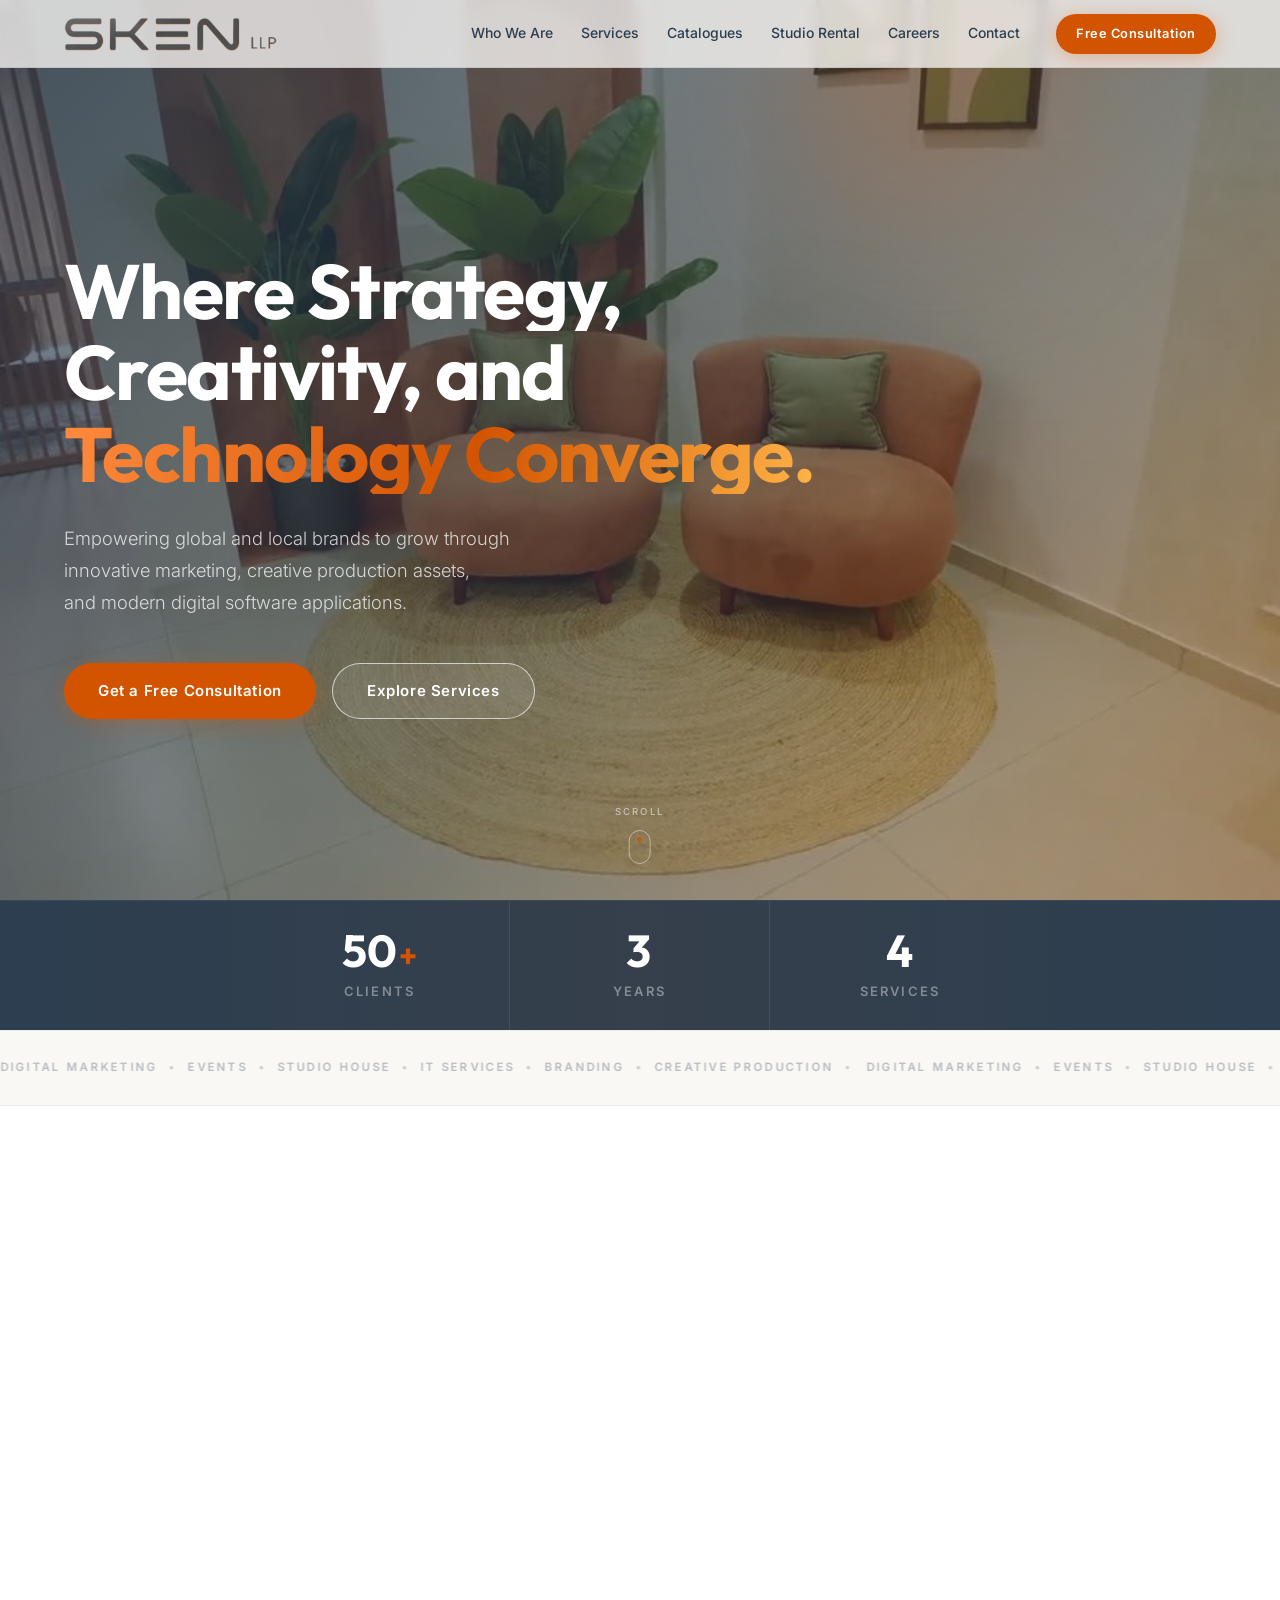
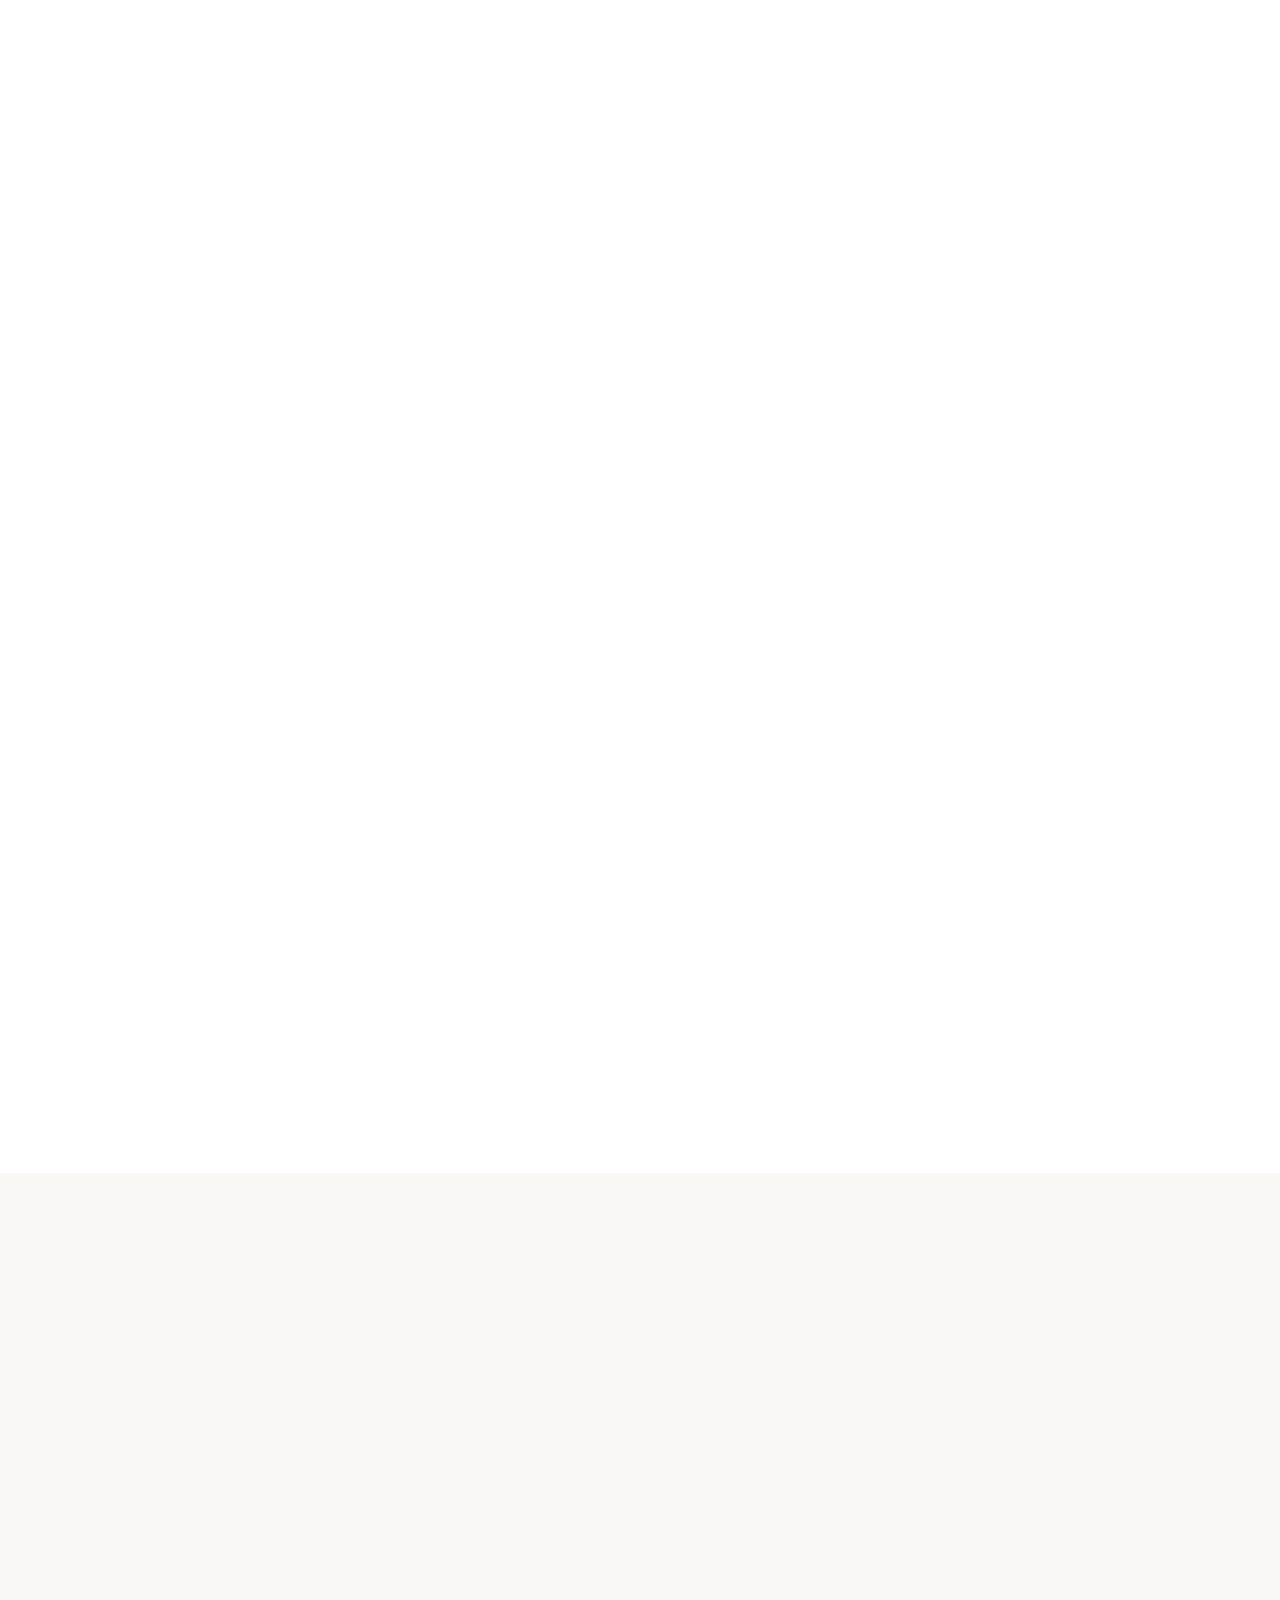
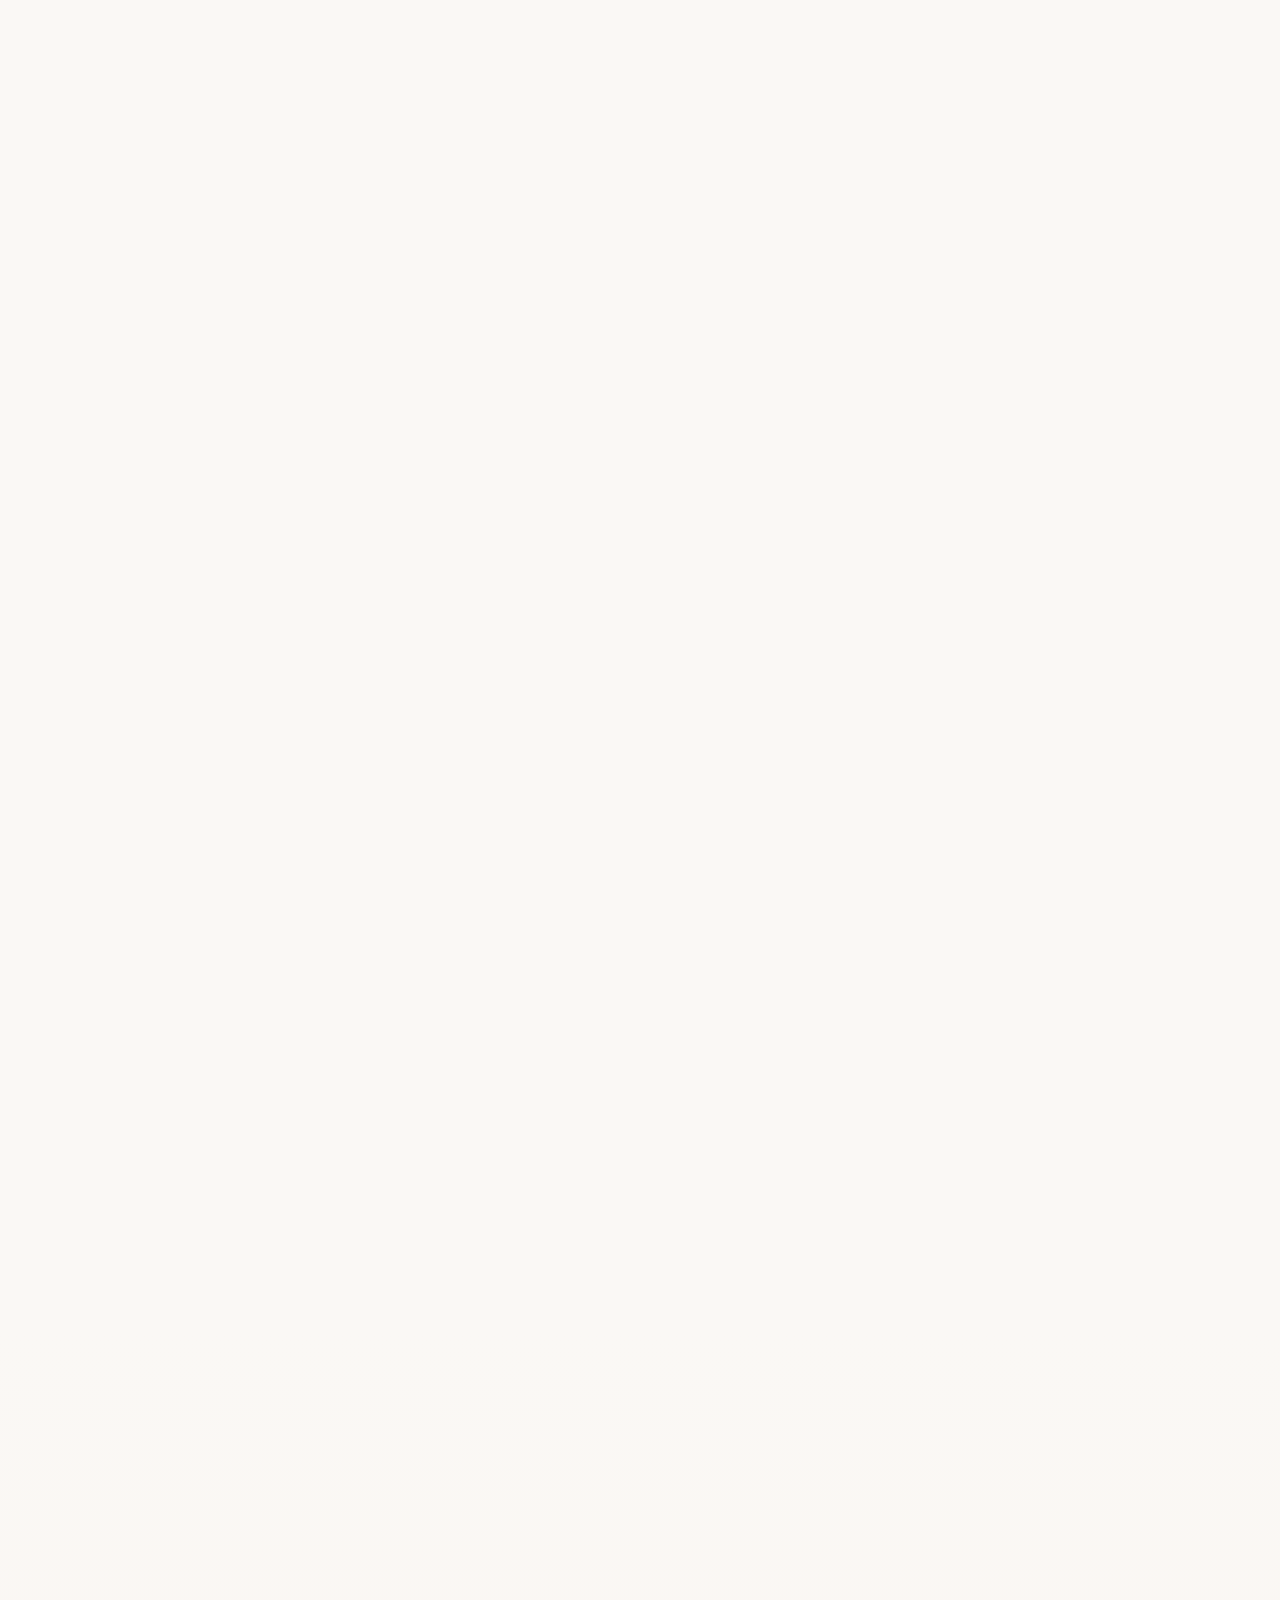
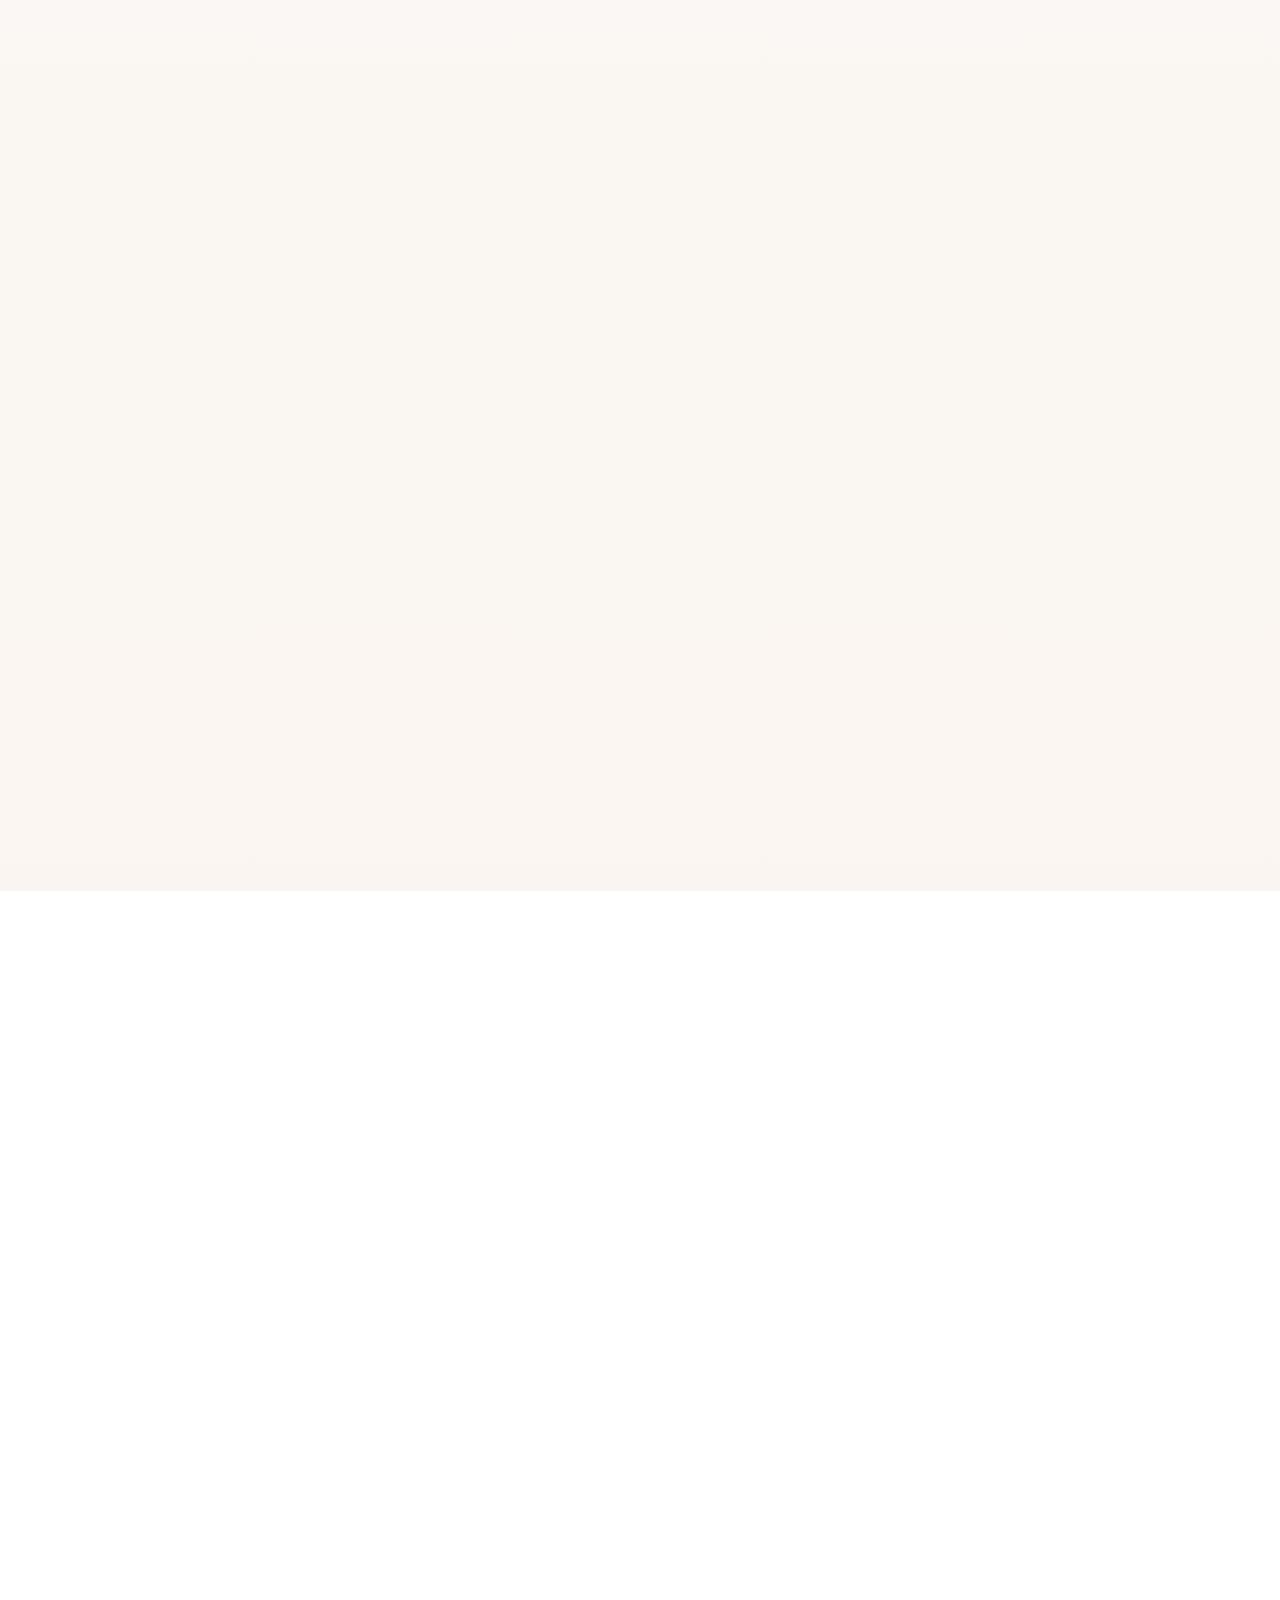
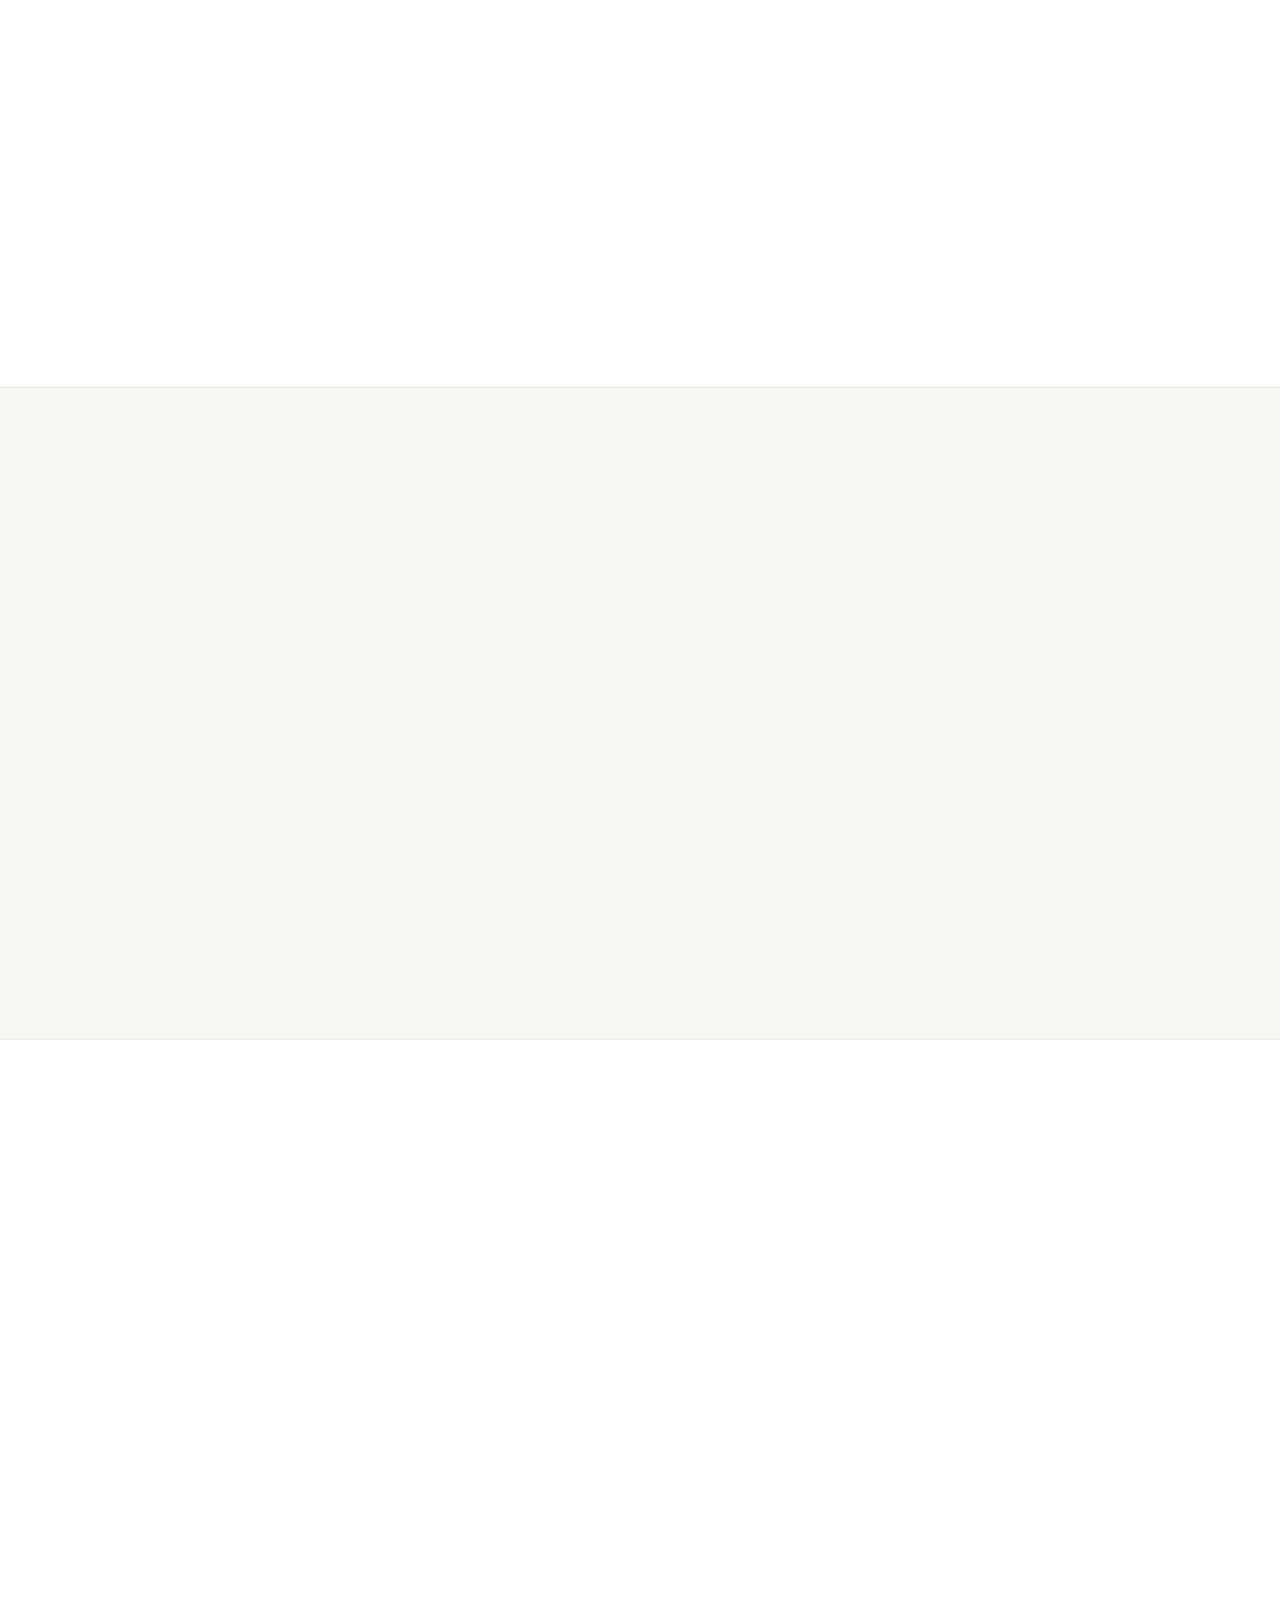
==== index.html @ b21373f1 "Package price updated" ====
<!DOCTYPE html>
<html lang="en">

<head>
  <meta charset="UTF-8" />
  <meta name="viewport" content="width=device-width, initial-scale=1.0" />

  <title>SKENLLP | Digital Marketing & Studio House in Malappuram</title>

  <meta name="description"
    content="SKENLLP offers digital marketing, web development, IT services, branding, event management, and premium studio house rentals in Parappanangadi, Kerala." />

  <link rel="canonical" href="https://skenllp.com/" />

  <link rel="icon" type="image/png" href="photos/icon.webp" />
  <link rel="apple-touch-icon" href="photos/icon.webp" />

  <meta name="theme-color" content="#D35400" />

  <!-- Open Graph -->
  <meta property="og:type" content="website" />
  <meta property="og:site_name" content="SKENLLP" />
  <meta property="og:locale" content="en_IN" />
  <meta property="og:url" content="https://skenllp.com/" />
  <meta property="og:title" content="SKENLLP | Digital Marketing & Studio House in Malappuram" />
  <meta property="og:description"
    content="SKENLLP offers digital marketing, web development, IT services, branding, event management, and premium studio house rentals in Parappanangadi, Kerala." />
  <meta property="og:image" content="https://skenllp.com/photos/og-image.png" />
  <meta property="og:image:width" content="1200" />
  <meta property="og:image:height" content="630" />
  <meta property="og:image:type" content="image/png" />
  <meta property="og:image:alt"
    content="SKENLLP - Digital Marketing, Web Development, Event Management & Studio House" />

  <!-- Twitter Card -->
  <meta name="twitter:card" content="summary_large_image" />
  <meta name="twitter:title" content="SKENLLP | Digital Marketing & Studio House in Malappuram" />
  <meta name="twitter:description"
    content="SKENLLP offers digital marketing, web development, IT services, branding, event management, and premium studio house rentals in Parappanangadi, Kerala." />
  <meta name="twitter:image" content="https://skenllp.com/photos/og-image.png" />
  <meta name="twitter:image:alt"
    content="SKENLLP - Digital Marketing, Web Development, Event Management & Studio House" />

  <script type="application/ld+json">
  {
    "@context": "https://schema.org",
    "@type": ["LocalBusiness","ProfessionalService"],
    "name": "SKENLLP",
    "url": "https://skenllp.com",
    "telephone": "+919037656654",
    "priceRange": "₹₹",
    "openingHours": ["Mo-Sa 09:00-20:00"],
    "address": {
      "@type": "PostalAddress",
      "streetAddress": "Parappanangadi",
      "addressLocality": "Malappuram",
      "addressRegion": "Kerala",
      "addressCountry": "IN"
    },
    "sameAs": ["https://www.instagram.com/skenllp"]
  }
  </script>

  <link rel="preconnect" href="https://fonts.googleapis.com" />
  <link rel="preconnect" href="https://fonts.gstatic.com" crossorigin />
  <link
    href="https://fonts.googleapis.com/css2?family=Inter:wght@300;400;500;600;700&family=Outfit:wght@300;400;500;600;700&display=swap"
    rel="stylesheet" />
  <!-- Font Awesome 6 Free CDN -->
  <link rel="stylesheet" href="https://cdnjs.cloudflare.com/ajax/libs/font-awesome/6.5.1/css/all.min.css" />
  <!-- PDF.js Library -->
  <script src="https://cdnjs.cloudflare.com/ajax/libs/pdf.js/3.11.174/pdf.min.js"></script>
  <link rel="stylesheet" href="style.css" />
</head>

<body>

  <!-- =================== PAGE LOADER =================== -->
  <div id="page-loader" aria-hidden="true" role="status" aria-label="Loading SKENLLP">
    <div class="loader-inner">
      <!--<img src="photos/logo.webp" alt="" class="loader-logo" width="60" height="60" />-->
      <div class="loadingspinner">
        <div id="square1"></div>
        <div id="square2"></div>
        <div id="square3"></div>
        <div id="square4"></div>
        <div id="square5"></div>
      </div>
      <p class="loader-label">Loading&hellip;</p>
    </div>
  </div>

  <!-- Reading progress indicator -->
  <div id="scroll-progress" aria-hidden="true">
    <div id="scroll-progress-fill"></div>
  </div>

  <!-- Custom cursor -->
  <div id="custom-cursor" aria-hidden="true"></div>
  <div id="cursor-text" aria-hidden="true"></div>

  <!-- =================== HEADER =================== -->
  <header id="main-header" role="banner">
    <div class="header-container">

      <a href="#home" class="brand" aria-label="SKENLLP — return to homepage">
        <img src="photos/logo.webp" alt="SKENLLP logo" class="brand-logo" width="36" height="36"
          onerror="this.style.display='none'" />
        <!-- <img src="photos/logotext.webp" alt="SKENLLP" class="brand-logotext" width="110" height="20"
          onerror="this.nextElementSibling.style.display='flex'" /> -->
        <span class="brand-title" style="display:none">SKENLLP</span>
      </a>

      <nav class="main-nav" aria-label="Primary navigation">
        <a href="#about" class="nav-link">Who We Are</a>
        <a href="#services" class="nav-link">Services</a>
        <a href="#catalogues" class="nav-link">Catalogues</a>
        <a href="#studio" class="nav-link">Studio Rental</a>
        <a href="#careers" class="nav-link">Careers</a>
        <a href="#contact" class="nav-link">Contact</a>
        <a href="#contact" class="magnetic-btn btn-primary"
          style="margin-left:8px;font-size:0.8rem;padding:9px 20px">Free Consultation</a>
      </nav>

      <button class="mobile-menu-btn" aria-label="Toggle navigation menu" aria-expanded="false">
        <span></span><span></span><span></span>
      </button>

    </div>
  </header>

  <main>

    <!-- =================== HERO =================== -->
    <section id="home" class="hero-section" aria-label="Hero">

      <div class="video-wrapper" aria-hidden="true">
        <video class="hero-video" autoplay loop muted playsinline preload="auto" fetchpriority="high"
          poster="photos/hero-poster.jpg" width="1280" height="720">
          <source src="skenllp-mobile.mp4" media="(max-width: 768px)" type="video/mp4" />
          <source src="skenllp-optimized.mp4" type="video/mp4" />
        </video>
        <div class="video-overlay"></div>
        <div class="hero-grain" aria-hidden="true"></div>
        <div class="hero-orb hero-orb-1"></div>
        <div class="hero-orb hero-orb-2"></div>
      </div>

      <div class="hero-content">

        <h1 class="reveal-text" aria-label="Where Strategy, Creativity, and Technology Converge.">
          <span class="reveal-wrapper">Where Strategy,</span>
          <span class="reveal-wrapper">Creativity, and</span>
          <span class="reveal-wrapper"><em>Technology Converge.</em></span>
        </h1>
        <p class="hero-subtitle reveal-text" style="transition-delay:0.15s">
          <span class="reveal-wrapper">Empowering global and local brands to grow through</span>
          <span class="reveal-wrapper">innovative marketing, creative production assets,</span>
          <span class="reveal-wrapper">and modern digital software applications.</span>
        </p>
        <div class="hero-ctas" style="opacity:0;animation:heroFade 0.8s ease 1.6s both">
          <a href="#contact" class="magnetic-btn btn-primary" data-cursor="EXPLORE">Get a Free Consultation</a>
          <a href="#services" class="magnetic-btn btn-secondary" data-cursor="VIEW">Explore Services</a>
        </div>
      </div>

      <div class="scroll-hint" aria-hidden="true">
        <span>Scroll</span>
        <div class="scroll-hint-arrow"></div>
      </div>

    </section>

    <!-- =================== STATS BAR =================== -->
    <div class="stats-bar" aria-label="Key statistics">
      <div class="stat-item">
        <div class="stat-number-wrap"><span class="stat-number">50</span><span class="stat-suffix">+</span></div>
        <span class="stat-label">Clients</span>
      </div>
      <div class="stat-item">
        <div class="stat-number-wrap"><span class="stat-number">3</span><span class="stat-suffix"></span></div>
        <span class="stat-label">Years</span>
      </div>
      <div class="stat-item">
        <div class="stat-number-wrap"><span class="stat-number">4</span><span class="stat-suffix"></span></div>
        <span class="stat-label">Services</span>
      </div>
    </div>
    <!-- =================== MARQUEE =================== -->
    <div class="marquee-wrapper" aria-hidden="true">
      <div class="marquee-track">
        <!-- Set A -->
        <span class="marquee-item">DIGITAL MARKETING &nbsp;<em>•</em>&nbsp; EVENTS &nbsp;<em>•</em>&nbsp; STUDIO HOUSE
          &nbsp;<em>•</em>&nbsp; IT SERVICES &nbsp;<em>•</em>&nbsp; BRANDING &nbsp;<em>•</em>&nbsp; CREATIVE PRODUCTION
          &nbsp;<em>•</em>&nbsp;</span>
        <!-- Set B — exact duplicate for seamless -50% loop -->
        <span class="marquee-item" aria-hidden="true">DIGITAL MARKETING &nbsp;<em>•</em>&nbsp; EVENTS
          &nbsp;<em>•</em>&nbsp; STUDIO HOUSE &nbsp;<em>•</em>&nbsp; IT SERVICES &nbsp;<em>•</em>&nbsp; BRANDING
          &nbsp;<em>•</em>&nbsp; CREATIVE PRODUCTION &nbsp;<em>•</em>&nbsp;</span>
      </div>
    </div>

    <!-- =================== ABOUT =================== -->
    <section id="about" class="about-section" aria-labelledby="about-heading">
      <div class="about-container">

        <!-- Left: arch image -->
        <div class="about-image-col">
          <div class="arch-mask-wrapper" style="position:relative; width: fit-content; margin: 0 auto;">
            <div class="arch-mask" data-cursor="VIEW">
              <img src="photos/2.webp" alt="SKENLLP creative studio interior" class="parallax-img" width="800"
                height="1067" loading="lazy" />
            </div>

            <div class="creative-pill pill-left" aria-hidden="true">
              <div class="cp-icon">
                <i class="fa-solid fa-bullseye" style="color: rgb(211, 84, 0);"></i>
              </div>
              <div class="cp-text">
                <span class="cp-title">4+ Verticals</span>
                <span class="cp-sub">Full-service</span>
              </div>
            </div>

            <div class="creative-pill pill-right" aria-hidden="true">
              <div class="cp-icon">
                <i class="fa-solid fa-earth-americas" style="color: rgb(211, 84, 0);"></i>
              </div>
              <div class="cp-text">
                <span class="cp-title">Local &amp; Global</span>
                <span class="cp-sub">Clients served</span>
              </div>
            </div>
          </div>
        </div>

        <!-- Right: text -->
        <div class="about-text-col">
          <span class="about-eyebrow sr">Who We Are</span>
          <h2 id="about-heading" class="about-heading reveal-text sr">
            <span class="reveal-wrapper">A creative force built</span>
            <span class="reveal-wrapper">for the modern brand.</span>
          </h2>
          <p class="about-body-copy sr" style="transition-delay:0.1s">
            SKENLLP is a creative and technology-driven company that provides Digital Marketing, Events, Software
            Solutions, and Studio House services. We combine strategy, creativity, and technology to help brands grow,
            communicate effectively, and create impactful experiences. Our aim is to deliver professional, reliable, and
            result-oriented services for clients locally and globally.
          </p>
          <div class="pillar-row sr" style="transition-delay:0.2s">
            <span class="pillar-tag"><i class="fa-solid fa-bolt" style="color: rgb(211, 84, 0);"></i> Strategy</span>
            <span class="pillar-tag"><i class="fa-solid fa-palette" style="color: rgb(211, 84, 0);"></i>
              Creativity</span>
            <span class="pillar-tag"><i class="fa-solid fa-lightbulb" style="color: rgb(211, 84, 0);"></i>
              Technology</span>
          </div>
        </div>

      </div>
    </section>

    <!-- =================== SERVICES =================== -->
    <section id="services" class="services-section" aria-labelledby="services-heading">
      <div class="section-header">
        <span class="section-label-tag sr">What We Do</span>
        <h2 id="services-heading" class="reveal-text">
          <span class="reveal-wrapper">Our Core Services</span>
        </h2>
      </div>

      <div class="services-matrix" role="list">

        <div class="service-card" role="listitem" tabindex="0" data-cursor="EXPLORE" aria-label="Digital Marketing">
          <div class="service-icon" aria-hidden="true">
            <i class="fa-solid fa-bullhorn" style="color: rgb(211, 84, 0);"></i>
          </div>
          <h3>Digital Marketing</h3>
          <span class="service-pricing">Starting from ₹4,999/mo</span>
          <ul class="service-bullets">
            <li>Branding &amp; Identity</li>
            <li>Social Media Marketing</li>
            <li>Meta &amp; Instagram Ads</li>
            <li>Creative Content &amp; Ad Design</li>
            <li>SEO &amp; Performance Marketing</li>
            <li>Lead Generation</li>
          </ul>
          <a href="#contact" class="service-cta">Get Started →</a>
        </div>

        <div class="service-card" role="listitem" tabindex="0" data-cursor="VIEW" aria-label="Studio House">
          <div class="service-icon" aria-hidden="true">
            <i class="fa-solid fa-clapperboard" style="color: rgb(211, 84, 0);"></i>
          </div>
          <h3>Studio House</h3>
          <span class="service-pricing">Starting from ₹1299/hr</span>
          <ul class="service-bullets">
            <li>Commercial Ad Shoots</li>
            <li>Podcast Studio Setup</li>
            <li>Product Photography</li>
            <li>Creative Set Design</li>
            <li>Advanced Godox Lighting</li>
            <li>Reel &amp; YouTube Production</li>
          </ul>
          <a href="#studio" class="service-cta">View Packages →</a>
        </div>

        <div class="service-card" role="listitem" tabindex="0" data-cursor="EXPLORE" aria-label="Events">
          <div class="service-icon" aria-hidden="true">
            <i class="fa-solid fa-champagne-glasses" style="color: rgb(211, 84, 0);"></i>
          </div>
          <h3>Events</h3>
          <span class="service-pricing">Custom quote available</span>
          <ul class="service-bullets">
            <li>Corporate Events</li>
            <li>Wedding Planning</li>
            <li>Birthday Celebrations</li>
            <li>Sports Events</li>
          </ul>
          <a href="#contact" class="service-cta">Get Started →</a>
        </div>

        <div class="service-card" role="listitem" tabindex="0" data-cursor="EXPLORE" aria-label="IT Services">
          <div class="service-icon" aria-hidden="true">
            <i class="fa-solid fa-laptop" style="color: rgb(211, 84, 0);"></i>
          </div>
          <h3>IT Services</h3>
          <span class="service-pricing">Starting from ₹9,999</span>
          <ul class="service-bullets">
            <li>Custom Web Designing</li>
            <li>Mobile App Development</li>
            <li>Tailored Software Solutions</li>
          </ul>
          <a href="#contact" class="service-cta">Get Started →</a>
        </div>

      </div>
    </section>

    <!-- =================== SERVICE CATALOGUES =================== -->
    <section id="catalogues" class="catalogues-section" aria-labelledby="catalogues-heading">
      <div class="catalogues-inner">
        
        <div class="catalogues-header">
          <span class="section-label-tag sr">Browse Our Expertise</span>
          <h2 id="catalogues-heading" class="reveal-text">
            <span class="reveal-wrapper">Explore Our Service</span>
            <span class="reveal-wrapper">Catalogues</span>
          </h2>
          <p class="catalogues-sub sr" style="transition-delay:0.1s">
            Discover every solution we provide through beautifully designed interactive catalogues.<br>Browse them online or download them anytime.
          </p>
        </div>

        <div class="catalogues-grid" role="list">
          
          <!-- Digital Marketing Catalogue -->
          <article class="catalogue-card sr" role="listitem" style="transition-delay:0.05s"
            data-pdf="assets/digital-marketing.pdf"
            data-title="Digital Marketing"
            data-pages="9"
            tabindex="0"
            aria-label="Digital Marketing Catalogue - 9 pages, click to view">
            <div class="catalogue-corner-curl"></div>
            <div class="catalogue-shine"></div>
            <div class="catalogue-cover">
              <img src="photos/catalogues/digital-marketing-cover.webp" alt="Digital Marketing Services catalogue cover" class="catalogue-cover-img" loading="lazy" width="1000" height="706">
            </div>
            <div class="catalogue-content">
              <span class="catalogue-badge">Service Guide</span>
              <h3 class="catalogue-title">Digital Marketing</h3>
              <p class="catalogue-desc">SEO, Google Ads, Meta Ads, Branding, Content Creation, Lead Generation, Analytics, Marketing Automation and more.</p>
              <div class="catalogue-meta">
                <span class="catalogue-pages">9 Pages</span>
              </div>
              <button class="catalogue-view-btn magnetic-btn">
                View Catalogue
                <svg width="16" height="16" viewBox="0 0 24 24" fill="none" stroke="currentColor" stroke-width="2" stroke-linecap="round" stroke-linejoin="round">
                  <path d="M5 12h14"/>
                  <path d="m12 5 7 7-7 7"/>
                </svg>
              </button>
              <a href="assets/digital-marketing.pdf" download class="catalogue-download-icon" aria-label="Download PDF" title="Download PDF">
                <svg width="18" height="18" viewBox="0 0 24 24" fill="none" stroke="currentColor" stroke-width="2" stroke-linecap="round" stroke-linejoin="round">
                  <path d="M21 15v4a2 2 0 0 1-2 2H5a2 2 0 0 1-2-2v-4"/>
                  <polyline points="7 10 12 15 17 10"/>
                  <line x1="12" y1="15" x2="12" y2="3"/>
                </svg>
              </a>
            </div>
          </article>

          <!-- IT Services Catalogue -->
          <article class="catalogue-card sr" role="listitem" style="transition-delay:0.1s"
            data-pdf="assets/it-services.pdf"
            data-title="IT Services"
            data-pages="9"
            tabindex="0"
            aria-label="IT Services Catalogue - 9 pages, click to view">
            <div class="catalogue-corner-curl"></div>
            <div class="catalogue-shine"></div>
            <div class="catalogue-cover">
              <img src="photos/catalogues/it-services-cover.webp" alt="IT Services catalogue cover" class="catalogue-cover-img" loading="lazy" width="1000" height="706">
            </div>
            <div class="catalogue-content">
              <span class="catalogue-badge">Service Guide</span>
              <h3 class="catalogue-title">IT Services</h3>
              <p class="catalogue-desc">Website Development, Mobile Apps, ERP, CRM, Cloud Solutions, APIs, AI Automation, Cyber Security and Enterprise Software.</p>
              <div class="catalogue-meta">
                <span class="catalogue-pages">9 Pages</span>
              </div>
              <button class="catalogue-view-btn magnetic-btn">
                View Catalogue
                <svg width="16" height="16" viewBox="0 0 24 24" fill="none" stroke="currentColor" stroke-width="2" stroke-linecap="round" stroke-linejoin="round">
                  <path d="M5 12h14"/>
                  <path d="m12 5 7 7-7 7"/>
                </svg>
              </button>
              <a href="assets/it-services.pdf" download class="catalogue-download-icon" aria-label="Download PDF" title="Download PDF">
                <svg width="18" height="18" viewBox="0 0 24 24" fill="none" stroke="currentColor" stroke-width="2" stroke-linecap="round" stroke-linejoin="round">
                  <path d="M21 15v4a2 2 0 0 1-2 2H5a2 2 0 0 1-2-2v-4"/>
                  <polyline points="7 10 12 15 17 10"/>
                  <line x1="12" y1="15" x2="12" y2="3"/>
                </svg>
              </a>
            </div>
          </article>

          <!-- Advertisements & Graphic Design Catalogue -->
          <article class="catalogue-card sr" role="listitem" style="transition-delay:0.15s"
            data-pdf="assets/graphic-design.pdf"
            data-title="Advertisements & Graphic Design"
            data-pages="7"
            tabindex="0"
            aria-label="Advertisements & Graphic Design Catalogue - 7 pages, click to view">
            <div class="catalogue-corner-curl"></div>
            <div class="catalogue-shine"></div>
            <div class="catalogue-cover">
              <img src="photos/catalogues/advertisements-graphic-design-cover.webp" alt="Advertisements & Graphic Design Services catalogue cover" class="catalogue-cover-img" loading="lazy" width="1000" height="706">
            </div>
            <div class="catalogue-content">
              <span class="catalogue-badge">Service Guide</span>
              <h3 class="catalogue-title">Advertisements & Graphic Design</h3>
              <p class="catalogue-desc">Creative Branding, Advertisement Design, Print Design, Packaging, Motion Graphics and Marketing Creatives.</p>
              <div class="catalogue-meta">
                <span class="catalogue-pages">7 Pages</span>
              </div>
              <button class="catalogue-view-btn magnetic-btn">
                View Catalogue
                <svg width="16" height="16" viewBox="0 0 24 24" fill="none" stroke="currentColor" stroke-width="2" stroke-linecap="round" stroke-linejoin="round">
                  <path d="M5 12h14"/>
                  <path d="m12 5 7 7-7 7"/>
                </svg>
              </button>
              <a href="assets/graphic-design.pdf" download class="catalogue-download-icon" aria-label="Download PDF" title="Download PDF">
                <svg width="18" height="18" viewBox="0 0 24 24" fill="none" stroke="currentColor" stroke-width="2" stroke-linecap="round" stroke-linejoin="round">
                  <path d="M21 15v4a2 2 0 0 1-2 2H5a2 2 0 0 1-2-2v-4"/>
                  <polyline points="7 10 12 15 17 10"/>
                  <line x1="12" y1="15" x2="12" y2="3"/>
                </svg>
              </a>
            </div>
          </article>

        </div>
      </div>
    </section>

    <!-- =================== PDF VIEWER MODAL =================== -->
    <div id="catalogue-viewer-modal" class="catalogue-viewer-modal" role="dialog" aria-modal="true" aria-labelledby="viewer-title" aria-hidden="true">
      <div class="viewer-backdrop"></div>
      <div class="viewer-container">
        
        <!-- Header -->
        <div class="viewer-header">
          <div class="viewer-title-wrap">
            <h3 id="viewer-title" class="viewer-title">Loading...</h3>
            <span class="viewer-page-counter" aria-live="polite">Page <span id="viewer-current-page">1</span> / <span id="viewer-total-pages">1</span></span>
          </div>
          <div class="viewer-controls-top">
            <button class="viewer-download-btn" id="viewer-download-btn" aria-label="Download PDF" title="Download PDF">
              <svg width="20" height="20" viewBox="0 0 24 24" fill="none" stroke="currentColor" stroke-width="2" stroke-linecap="round" stroke-linejoin="round">
                <path d="M21 15v4a2 2 0 0 1-2 2H5a2 2 0 0 1-2-2v-4"/>
                <polyline points="7 10 12 15 17 10"/>
                <line x1="12" y1="15" x2="12" y2="3"/>
              </svg>
            </button>
            <button class="viewer-fullscreen-btn" id="viewer-fullscreen-btn" aria-label="Toggle fullscreen" title="Toggle fullscreen">
              <svg width="20" height="20" viewBox="0 0 24 24" fill="none" stroke="currentColor" stroke-width="2" stroke-linecap="round" stroke-linejoin="round">
                <path d="M8 3H5a2 2 0 0 0-2 2v3"/>
                <path d="M21 8V5a2 2 0 0 0-2-2h-3"/>
                <path d="M3 16v3a2 2 0 0 0 2 2h3"/>
                <path d="M16 21h3a2 2 0 0 0 2-2v-3"/>
              </svg>
            </button>
            <button class="viewer-close-btn" id="viewer-close-btn" aria-label="Close viewer">
              <svg width="24" height="24" viewBox="0 0 24 24" fill="none" stroke="currentColor" stroke-width="2" stroke-linecap="round" stroke-linejoin="round">
                <line x1="18" y1="6" x2="6" y2="18"/>
                <line x1="6" y1="6" x2="18" y2="18"/>
              </svg>
            </button>
          </div>
        </div>

        <!-- PDF Canvas Area -->
        <div class="viewer-canvas-wrapper" id="viewer-canvas-wrapper">
          <canvas id="pdf-canvas" class="pdf-canvas"></canvas>
          <div class="viewer-loading" id="viewer-loading">
            <div class="viewer-spinner"></div>
            <p>Loading catalogue...</p>
          </div>
        </div>

        <!-- Controls -->
        <div class="viewer-controls">
          <button class="viewer-nav-btn" id="viewer-prev-btn" aria-label="Previous page">
            <svg width="20" height="20" viewBox="0 0 24 24" fill="none" stroke="currentColor" stroke-width="2.5" stroke-linecap="round" stroke-linejoin="round">
              <polyline points="15 18 9 12 15 6"/>
            </svg>
          </button>
          
          <div class="viewer-zoom-controls">
            <button class="viewer-zoom-btn" id="viewer-zoom-out" aria-label="Zoom out" title="Zoom out">
              <svg width="18" height="18" viewBox="0 0 24 24" fill="none" stroke="currentColor" stroke-width="2.5" stroke-linecap="round" stroke-linejoin="round">
                <circle cx="11" cy="11" r="8"/>
                <line x1="8" y1="11" x2="14" y2="11"/>
                <line x1="21" y1="21" x2="16.65" y2="16.65"/>
              </svg>
            </button>
            <span class="viewer-zoom-level" id="viewer-zoom-level">100%</span>
            <button class="viewer-zoom-btn" id="viewer-zoom-in" aria-label="Zoom in" title="Zoom in">
              <svg width="18" height="18" viewBox="0 0 24 24" fill="none" stroke="currentColor" stroke-width="2.5" stroke-linecap="round" stroke-linejoin="round">
                <circle cx="11" cy="11" r="8"/>
                <line x1="11" y1="8" x2="11" y2="14"/>
                <line x1="8" y1="11" x2="14" y2="11"/>
                <line x1="21" y1="21" x2="16.65" y2="16.65"/>
              </svg>
            </button>
          </div>

          <button class="viewer-nav-btn" id="viewer-next-btn" aria-label="Next page">
            <svg width="20" height="20" viewBox="0 0 24 24" fill="none" stroke="currentColor" stroke-width="2.5" stroke-linecap="round" stroke-linejoin="round">
              <polyline points="9 18 15 12 9 6"/>
            </svg>
          </button>
        </div>

        <!-- Bottom CTA -->
        <div class="viewer-cta">
          <p class="viewer-cta-text">Need this service?<br><strong>Let's build something amazing together.</strong></p>
          <a href="#contact" class="viewer-cta-btn magnetic-btn" id="viewer-cta-btn">Get a Quote</a>
        </div>

      </div>
    </div>

    <!-- =================== STUDIO PHOTOS GRID =================== -->
    <section aria-label="Studio gallery"
      style="background:var(--white);padding:clamp(60px,8vw,100px) clamp(24px,5vw,72px)">
      <div style="max-width:1320px;margin:0 auto">
        <div class="section-header">
          <span class="section-label-tag sr">Inside the Studio</span>
          <h2 class="reveal-text sr">
            <span class="reveal-wrapper">Our Space. Your Vision.</span>
          </h2>
        </div>
        <div class="bento-grid">
          <div class="bento-item bento-1 sr" data-cursor="VIEW">
            <img src="photos/1.webp" alt="SKENLLP studio main space" class="bento-img" loading="lazy" />
            <div class="bento-overlay">
              <h3 class="bento-title">Main Space</h3>
            </div>
          </div>
          <div class="bento-item bento-2 sr" data-cursor="VIEW">
            <img src="photos/3.webp" alt="SKENLLP studio corner" class="bento-img" loading="lazy" />
            <div class="bento-overlay">
              <h3 class="bento-title">Aesthetic Corners</h3>
            </div>
          </div>
          <div class="bento-item bento-3 sr" data-cursor="VIEW">
            <img src="photos/4.webp" alt="SKENLLP studio lighting" class="bento-img" loading="lazy" />
            <div class="bento-overlay">
              <h3 class="bento-title">Godox Lighting</h3>
            </div>
          </div>
          <div class="bento-item bento-4 sr" data-cursor="VIEW">
            <img src="photos/5.webp" alt="SKENLLP studio backdrop" class="bento-img" loading="lazy" />
            <div class="bento-overlay">
              <h3 class="bento-title">Backdrops</h3>
            </div>
          </div>
          <div class="bento-item bento-5 sr" data-cursor="VIEW">
            <img src="photos/6.webp" alt="SKENLLP studio setup" class="bento-img" loading="lazy" />
            <div class="bento-overlay">
              <h3 class="bento-title">Creative Setups</h3>
            </div>
          </div>
          <div class="bento-item bento-6 sr" data-cursor="VIEW">
            <img src="photos/7.webp" alt="SKENLLP studio ambience" class="bento-img" style="object-position:center 30%;"
              loading="lazy" />
            <div class="bento-overlay"
              style="background:linear-gradient(to top, rgba(44,62,80,0.9) 0%, transparent 70%); padding:40px;">
              <div>
                <h3 class="bento-title" style="font-size:2.2rem; margin-bottom:8px;">Premium Ambience</h3>
                <p style="color:rgba(255,255,255,0.8); transform:translateY(10px); transition:transform 0.4s ease; font-size:1.1rem; margin:0;"
                  class="bento-desc">Fully equipped for your creative vision</p>
              </div>
            </div>
          </div>
        </div>
      </div>
    </section>

    <!-- =================== HORIZONTAL SCROLL PRICING =================== -->
    <section id="studio" class="horizontal-scroll-section" aria-labelledby="studio-heading">
      <div class="horizontal-sticky-wrapper">

        <div class="horizontal-scroll-container">

          <!-- Intro panel -->
          <div class="horizontal-intro">
            <span class="section-label-tag">Studio Rental</span>
            <h2 id="studio-heading" class="reveal-text">
              <span class="reveal-wrapper">Studio House</span>
              <span class="reveal-wrapper">Rental Packages</span>
            </h2>
            <p>A clean, flexible studio environment in Parappanangadi — fully equipped with premium Godox gear for
              creators, brands &amp; production teams.</p>
            <div class="amenities-list" aria-label="Included amenities">
              <div class="amenity"><span class="tick" aria-hidden="true"></span>Air-Conditioned Studio</div>
              <div class="amenity"><span class="tick" aria-hidden="true"></span>Premium Backdrop</div>
              <div class="amenity"><span class="tick" aria-hidden="true"></span>Makeup Space</div>
              <div class="amenity"><span class="tick" aria-hidden="true"></span>Parking</div>
              <div class="amenity"><span class="tick" aria-hidden="true"></span>Aesthetic Corners</div>
              <div class="amenity"><span class="tick" aria-hidden="true"></span>Godox Lighting</div>
              <div class="amenity"><span class="tick" aria-hidden="true"></span>High-speed Wi-Fi</div>
              <div class="amenity"><span class="tick" aria-hidden="true"></span>Creative Assistance</div>
            </div>
          </div>

          <!-- Card 1 -->
          <div class="pricing-card" data-cursor="DRAG" aria-label="1 Hour Package — ₹1,299">
            <span class="package-time">1 Hour Package</span>
            <div class="package-price">₹1,299</div>
            <p class="package-desc">Ideal for Quick Reels &amp; Product Photos.</p>
            <a href="https://wa.me/919037656654?text=Hi%20SKENLLP!%20I%20would%20like%20to%20book%20the%20Studio%20House%201%20Hour%20Package%20(%E2%82%B91%2C299).%20Please%20let%20me%20know%20the%20availability."
              target="_blank" rel="noopener noreferrer" class="book-btn magnetic-btn">Book Now</a>
          </div>

          <!-- Card 2 -->
          <div class="pricing-card" data-cursor="DRAG" aria-label="2 Hour Package — ₹2,199">
            <span class="package-time">2 Hour Package</span>
            <div class="package-price">₹2,199</div>
            <p class="package-desc">Ideal for Personal Branding &amp; Reels.</p>
            <a href="https://wa.me/919037656654?text=Hi%20SKENLLP!%20I%20would%20like%20to%20book%20the%20Studio%20House%202%20Hour%20Package%20(%E2%82%B92%2C199).%20Please%20let%20me%20know%20the%20availability."
              target="_blank" rel="noopener noreferrer" class="book-btn magnetic-btn">Book Now</a>
          </div>

          <!-- Card 3 -->
          <div class="pricing-card" data-cursor="DRAG" aria-label="3 Hours Package — ₹2,999">
            <span class="package-time">3 Hours Package</span>
            <div class="package-price">₹2,999</div>
            <p class="package-desc">Ideal for Podcasts &amp; Fashion Shoots.</p>
            <a href="https://wa.me/919037656654?text=Hi%20SKENLLP!%20I%20would%20like%20to%20book%20the%20Studio%20House%203%20Hours%20Package%20(%E2%82%B92%2C999).%20Please%20let%20me%20know%20the%20availability."
              target="_blank" rel="noopener noreferrer" class="book-btn magnetic-btn">Book Now</a>
          </div>

          <!-- Card 4 — Featured -->
          <div class="pricing-card master-card" data-cursor="DRAG"
            aria-label="Full Day Creator Pass — ₹5,999 — Best Value">
            <span class="badge">Best Value</span>
            <span class="package-time">Full Day Creator Pass</span>
            <div class="package-price">₹5,999</div>
            <p class="package-desc">8-hour access pass for creators, brands &amp; production teams. Ultimate creative
              freedom.</p>
            <a href="https://wa.me/919037656654?text=Hi%20SKENLLP!%20I%20would%20like%20to%20book%20the%20Studio%20House%20Full%20Day%20Creator%20Pass%20(%E2%82%B95%2C999).%20Please%20let%20me%20know%20the%20availability."
              target="_blank" rel="noopener noreferrer" class="book-btn magnetic-btn">Book Full Day</a>
          </div>


        </div>

        <!-- Progress bar -->
        <div class="scroll-progress" aria-hidden="true">
          <div class="scroll-progress-fill"></div>
        </div>

      </div>
    </section>

  </main>

  <!-- =================== OUR CLIENTS =================== -->
  <section id="clients" class="clients-section" aria-labelledby="clients-heading">
    <div class="clients-inner">
      <!-- <span class="section-label-tag sr">Trusted By</span>
        <h2 id="clients-heading" class="reveal-text">
          <span class="reveal-wrapper">Brands That Trust Us</span>
        </h2> -->
      <div class="clients-header">
        <span class="section-label-tag sr">Trusted By</span>
        <h2 id="clients-heading" class="reveal-text">
          <span class="reveal-wrapper">Brands That Trust Us</span>
        </h2>
        <p class="clients-sub sr" style="transition-delay:0.1s">
          From local enterprises to international ventures - we've had the privilege of partnering with incredible
          brands.
        </p>
      </div>
    </div>
    <!-- Logo marquee strip — Set A + Set B for seamless -50% loop -->
    <div class="clients-marquee-wrap" aria-label="Client logos">
      <div class="clients-marquee-track">
        <div class="client-logo-item"><img src="photos/clients/quiet-corners-australia-logo.webp" alt="Quiet Corners Australia"
            loading="lazy" width="808" height="500" /><span>Quiet Corners Australia</span></div>
        <div class="client-logo-item"><img src="photos/clients/royal-events-caterers-logo.webp" alt="Royal Events &amp; Caterers"
            loading="lazy" width="860" height="500" /><span>Royal Events &amp; Caterers</span></div>
        <div class="client-logo-item"><img src="photos/clients/taaz-tech-logo.webp" alt="Taaz Tech" loading="lazy" width="812"
            height="500" /><span>Taaz Tech</span></div>
        <div class="client-logo-item"><img src="photos/clients/delizio-caterer-event-logo.webp" alt="Delizio Caterer &amp; Event"
            loading="lazy" width="1260" height="500" /><span>Delizio Caterer &amp; Event</span></div>
        <div class="client-logo-item"><img src="photos/clients/gold-house-logo.webp" alt="Gold House" loading="lazy" width="500"
            height="500" /><span>Gold House</span></div>
        <!-- Set B — exact duplicate for seamless loop -->
        <div class="client-logo-item" aria-hidden="true"><img src="photos/clients/quiet-corners-australia-logo.webp"
            alt="Quiet Corners Australia" loading="lazy" width="808" height="500" /><span>Quiet Corners Australia</span>
        </div>
        <div class="client-logo-item" aria-hidden="true"><img src="photos/clients/royal-events-caterers-logo.webp"
            alt="Royal Events &amp; Caterers" loading="lazy" width="860" height="500" /><span>Royal Events &amp;
            Caterers</span></div>
        <div class="client-logo-item" aria-hidden="true"><img src="photos/clients/taaz-tech-logo.webp" alt="Taaz Tech" loading="lazy"
            width="812" height="500" /><span>Taaz Tech</span></div>
        <div class="client-logo-item" aria-hidden="true"><img src="photos/clients/delizio-caterer-event-logo.webp"
            alt="Delizio Caterer &amp; Event" loading="lazy" width="1260" height="500" /><span>Delizio Caterer &amp;
            Event</span></div>
        <div class="client-logo-item" aria-hidden="true"><img src="photos/clients/gold-house-logo.webp" alt="Gold House"
            loading="lazy" width="500" height="500" /><span>Gold House</span></div>
      </div>
    </div>
  </section>

  <!-- =================== BRAND IDENTITY PORTFOLIO =================== -->
  <section id="branding-portfolio" class="branding-portfolio-section" aria-labelledby="branding-portfolio-heading">
    <div class="branding-portfolio-inner">

      <div class="branding-portfolio-header">
        <span class="section-label-tag sr">Our Work</span>
        <h2 id="branding-portfolio-heading" class="reveal-text">
          <span class="reveal-wrapper">Brand Identity</span>
          <span class="reveal-wrapper">Portfolio</span>
        </h2>
        <p class="branding-portfolio-sub sr" style="transition-delay:0.1s">
          Every brand has a story. Here's how we've told theirs — through distinctive identities,
          thoughtful design systems, and cohesive visual language.
        </p>
      </div>

      <div class="branding-cards-list" role="list">

        <!-- Bakeoshe Branding -->
        <article class="branding-card sr" role="listitem" style="transition-delay:0.05s"
          data-project="Bakeoshe-Branding" data-title="Bakeoshe"
          data-images='["photos/Bakeoshe-Branding/bakeoshe-logo.webp","photos/Bakeoshe-Branding/bakeoshe-wordmark.webp","photos/Bakeoshe-Branding/bakeoshe-logo-variations.webp","photos/Bakeoshe-Branding/bakeoshe-brand-guidelines-1.webp","photos/Bakeoshe-Branding/bakeoshe-brand-guidelines-2.webp","photos/Bakeoshe-Branding/bakeoshe-packaging-1.webp","photos/Bakeoshe-Branding/bakeoshe-packaging-2.webp","photos/Bakeoshe-Branding/bakeoshe-brand-mockup.webp"]'
          tabindex="0" aria-label="Bakeoshe — Brand Identity project, click to view gallery" role="button">
          <div class="branding-card-image-wrap">
            <img src="photos/Bakeoshe-Branding/bakeoshe-logo.webp" alt="Bakeoshe brand logo" class="branding-card-img"
              loading="lazy" width="400" height="300" />
            <div class="branding-card-img-overlay" aria-hidden="true">
              <span class="branding-card-view-label">View Project</span>
            </div>
          </div>
          <div class="branding-card-content">
            <div class="branding-card-meta">
              <span class="branding-card-tag">Brand Identity</span>
              <span class="branding-card-count" aria-hidden="true">8 assets</span>
            </div>
            <h3 class="branding-card-title">Bakeoshe</h3>
            <p class="branding-card-desc">Complete brand identity system — logo design, wordmark, packaging design, and
              brand guidelines for a premium bakery brand.</p>
            <div class="branding-card-arrow" aria-hidden="true">
              <svg width="20" height="20" viewBox="0 0 24 24" fill="none" stroke="currentColor" stroke-width="2"
                stroke-linecap="round" stroke-linejoin="round">
                <path d="M5 12h14" />
                <path d="m12 5 7 7-7 7" />
              </svg>
            </div>
          </div>
        </article>

        <!-- Gold House Branding -->
        <article class="branding-card sr" role="listitem" style="transition-delay:0.1s"
          data-project="Gold-House-Branding" data-title="Gold House"
          data-images='["photos/Gold-House-Branding/gold-house-logo-mockup.webp","photos/Gold-House-Branding/gold-house-logo.webp","photos/Gold-House-Branding/gold-house-logo-mockup-1.webp","photos/Gold-House-Branding/gold-house-logo-mockup-2.webp","photos/Gold-House-Branding/gold-house-brand-applications.webp"]'
          tabindex="0" aria-label="Gold House — Brand Identity project, click to view gallery" role="button">
          <div class="branding-card-image-wrap">
            <img src="photos/Gold-House-Branding/gold-house-logo-mockup.webp" alt="Gold House logo mockup"
              class="branding-card-img" loading="lazy" width="400" height="300" />
            <div class="branding-card-img-overlay" aria-hidden="true">
              <span class="branding-card-view-label">View Project</span>
            </div>
          </div>
          <div class="branding-card-content">
            <div class="branding-card-meta">
              <span class="branding-card-tag">Logo Design</span>
              <span class="branding-card-count" aria-hidden="true">5 assets</span>
            </div>
            <h3 class="branding-card-title">Gold House</h3>
            <p class="branding-card-desc">Elegant logo design and brand applications for a premium jewellery and
              lifestyle brand that radiates luxury and heritage.</p>
            <div class="branding-card-arrow" aria-hidden="true">
              <svg width="20" height="20" viewBox="0 0 24 24" fill="none" stroke="currentColor" stroke-width="2"
                stroke-linecap="round" stroke-linejoin="round">
                <path d="M5 12h14" />
                <path d="m12 5 7 7-7 7" />
              </svg>
            </div>
          </div>
        </article>

        <!-- Mr. Cane Branding -->
        <article class="branding-card sr" role="listitem" style="transition-delay:0.15s" data-project="Mr-Cane-Branding"
          data-title="Mr. Cane"
          data-images='["photos/Mr-Cane-Branding/mr-cane-product-mockup.webp","photos/Mr-Cane-Branding/mr-cane-brand-overview.webp","photos/Mr-Cane-Branding/mr-cane-mascot-design.webp","photos/Mr-Cane-Branding/mr-cane-color-palette.webp","photos/Mr-Cane-Branding/mr-cane-typography.webp","photos/Mr-Cane-Branding/mr-cane-brand-applications.webp","photos/Mr-Cane-Branding/mr-cane-advertisement.webp","photos/Mr-Cane-Branding/mr-cane-wall-branding.webp","photos/Mr-Cane-Branding/mr-cane-tshirt-mockup.webp","photos/Mr-Cane-Branding/sken-brand-signature.webp"]'
          tabindex="0" aria-label="Mr. Cane — Complete Branding project, click to view gallery" role="button">
          <div class="branding-card-image-wrap">
            <img src="photos/Mr-Cane-Branding/mr-cane-product-mockup.webp" alt="Mr. Cane product mockup"
              class="branding-card-img" loading="lazy" width="400" height="300" />
            <div class="branding-card-img-overlay" aria-hidden="true">
              <span class="branding-card-view-label">View Project</span>
            </div>
          </div>
          <div class="branding-card-content">
            <div class="branding-card-meta">
              <span class="branding-card-tag">Complete Branding</span>
              <span class="branding-card-count" aria-hidden="true">10 assets</span>
            </div>
            <h3 class="branding-card-title">Mr. Cane</h3>
            <p class="branding-card-desc">Full-scale branding project — mascot design, typography, color palette,
              product mockups, wall branding, advertisements, and merchandise.</p>
            <div class="branding-card-arrow" aria-hidden="true">
              <svg width="20" height="20" viewBox="0 0 24 24" fill="none" stroke="currentColor" stroke-width="2"
                stroke-linecap="round" stroke-linejoin="round">
                <path d="M5 12h14" />
                <path d="m12 5 7 7-7 7" />
              </svg>
            </div>
          </div>
        </article>

        <!-- Oru Chaya Sora Branding -->
        <article class="branding-card sr" role="listitem" style="transition-delay:0.2s"
          data-project="Oru-Chaya-Sora-Branding" data-title="Oru Chaya Sora"
          data-images='["photos/Oru-Chaya-Sora-Branding/oru-chaya-sora-mockup.webp","photos/Oru-Chaya-Sora-Branding/oru-chaya-sora-logo.webp","photos/Oru-Chaya-Sora-Branding/oru-chaya-sora-brand-overview.webp","photos/Oru-Chaya-Sora-Branding/oru-chaya-sora-colour-palette.webp","photos/Oru-Chaya-Sora-Branding/oru-chaya-sora-typography.webp","photos/Oru-Chaya-Sora-Branding/oru-chaya-sora-application.webp","photos/Oru-Chaya-Sora-Branding/oru-chaya-sora-mockup-1.webp","photos/Oru-Chaya-Sora-Branding/sken-brand-signature.webp"]'
          tabindex="0" aria-label="Oru Chaya Sora — Brand Identity project, click to view gallery" role="button">
          <div class="branding-card-image-wrap">
            <img src="photos/Oru-Chaya-Sora-Branding/oru-chaya-sora-mockup.webp" alt="Oru Chaya Sora logo"
              class="branding-card-img" loading="lazy" width="400" height="300" />
            <div class="branding-card-img-overlay" aria-hidden="true">
              <span class="branding-card-view-label">View Project</span>
            </div>
          </div>
          <div class="branding-card-content">
            <div class="branding-card-meta">
              <span class="branding-card-tag">Brand Identity</span>
              <span class="branding-card-count" aria-hidden="true">8 assets</span>
            </div>
            <h3 class="branding-card-title">Oru Chaya Sora</h3>
            <p class="branding-card-desc">Warm and cultural brand identity for a chai brand — logo, colour palette,
              typography, brand applications, and packaging mockups.</p>
            <div class="branding-card-arrow" aria-hidden="true">
              <svg width="20" height="20" viewBox="0 0 24 24" fill="none" stroke="currentColor" stroke-width="2"
                stroke-linecap="round" stroke-linejoin="round">
                <path d="M5 12h14" />
                <path d="m12 5 7 7-7 7" />
              </svg>
            </div>
          </div>
        </article>

        <!-- Granlux Branding -->
        <article class="branding-card sr" role="listitem" style="transition-delay:0.25s"
          data-project="Granlux-Branding" data-title="Granlux"
          data-images='["photos/Granlux-Branding/granlux-signboard.webp","photos/Granlux-Branding/granlux-brand-cover.webp","photos/Granlux-Branding/granlux-logo.webp","photos/Granlux-Branding/granlux-logo-gold.webp","photos/Granlux-Branding/granlux-logo-variations.webp","photos/Granlux-Branding/granlux-brand-overview.webp","photos/Granlux-Branding/granlux-color-palette.webp","photos/Granlux-Branding/granlux-typography.webp","photos/Granlux-Branding/granlux-brand-mood.webp","photos/Granlux-Branding/granlux-brand-applications.webp","photos/Granlux-Branding/granlux-billboard.webp","photos/Granlux-Branding/granlux-brand-brochure.webp","photos/Granlux-Branding/granlux-brand-merchandise.webp","photos/Granlux-Branding/sken-brand-signature.webp"]'
          tabindex="0" aria-label="Granlux — Complete Branding project, click to view gallery" role="button">
          <div class="branding-card-image-wrap">
            <img src="photos/Granlux-Branding/granlux-signboard.webp" alt="Granlux brand cover"
              class="branding-card-img" loading="lazy" width="400" height="300" />
            <div class="branding-card-img-overlay" aria-hidden="true">
              <span class="branding-card-view-label">View Project</span>
            </div>
          </div>
          <div class="branding-card-content">
            <div class="branding-card-meta">
              <span class="branding-card-tag">Complete Branding</span>
              <span class="branding-card-count" aria-hidden="true">14 assets</span>
            </div>
            <h3 class="branding-card-title">Granlux</h3>
            <p class="branding-card-desc">Luxury brand identity featuring logo design, color palette, typography, signage, billboard, brochure, merchandise, and full brand guidelines for a premium business.</p>
            <div class="branding-card-arrow" aria-hidden="true">
              <svg width="20" height="20" viewBox="0 0 24 24" fill="none" stroke="currentColor" stroke-width="2"
                stroke-linecap="round" stroke-linejoin="round">
                <path d="M5 12h14" />
                <path d="m12 5 7 7-7 7" />
              </svg>
            </div>
          </div>
        </article>

        <!-- Meals Story Branding -->
        <article class="branding-card sr" role="listitem" style="transition-delay:0.3s"
          data-project="Meals-Story-Branding" data-title="Meals Story"
          data-images='["photos/Meals-Story-Branding/meals-story-menu.webp","photos/Meals-Story-Branding/meals-story-brand-cover.webp","photos/Meals-Story-Branding/meals-story-brand-overview.webp","photos/Meals-Story-Branding/meals-story-logo-variations.webp","photos/Meals-Story-Branding/meals-story-color-palette.webp","photos/Meals-Story-Branding/meals-story-brand-typography.webp","photos/Meals-Story-Branding/meals-story-business-card.webp","photos/Meals-Story-Branding/meals-story-brand-stationery.webp","photos/Meals-Story-Branding/meals-story-signboard.webp","photos/Meals-Story-Branding/meals-story-uniform.webp","photos/Meals-Story-Branding/meals-story-food-photography.webp","photos/Meals-Story-Branding/meals-story-social-media.webp","photos/Meals-Story-Branding/sken-brand-signature.webp"]'
          tabindex="0" aria-label="Meals Story — Complete Branding project, click to view gallery" role="button">
          <div class="branding-card-image-wrap">
            <img src="photos/Meals-Story-Branding/meals-story-menu.webp" alt="Meals Story brand cover"
              class="branding-card-img" loading="lazy" width="400" height="300" />
            <div class="branding-card-img-overlay" aria-hidden="true">
              <span class="branding-card-view-label">View Project</span>
            </div>
          </div>
          <div class="branding-card-content">
            <div class="branding-card-meta">
              <span class="branding-card-tag">Complete Branding</span>
              <span class="branding-card-count" aria-hidden="true">13 assets</span>
            </div>
            <h3 class="branding-card-title">Meals Story</h3>
            <p class="branding-card-desc">Full restaurant brand identity — logo, color palette, typography, stationery, menu design, signboard, staff uniforms, food photography, and social media assets.</p>
            <div class="branding-card-arrow" aria-hidden="true">
              <svg width="20" height="20" viewBox="0 0 24 24" fill="none" stroke="currentColor" stroke-width="2"
                stroke-linecap="round" stroke-linejoin="round">
                <path d="M5 12h14" />
                <path d="m12 5 7 7-7 7" />
              </svg>
            </div>
          </div>
        </article>

      </div>
    </div>
  </section>

  <!-- =================== CAREERS =================== -->
  <section id="careers" class="careers-section" aria-labelledby="careers-heading">
    <div class="careers-inner">
      <div class="careers-header">
        <span class="section-label-tag sr">Join the Team</span>
        <h2 id="careers-heading" class="reveal-text">
          <span class="reveal-wrapper">Work With</span>
          <span class="reveal-wrapper">SKENLLP</span>
        </h2>
        <p class="careers-sub sr" style="transition-delay:0.1s">
          We're always on the lookout for passionate creatives, marketers, and technologists to grow with us. Be part of
          a team that turns bold ideas into real impact.
        </p>
      </div>

      <div class="careers-grid">

        <div class="career-card sr" style="transition-delay:0.05s">
          <div class="career-card-icon" aria-hidden="true">
            <i class="fa-solid fa-arrow-trend-up" style="color: rgb(211, 84, 0);"></i>
          </div>
          <div class="career-card-body">
            <span class="career-tag">Digital Marketing</span>
            <h3 class="career-title">Social Media Executive</h3>
            <p class="career-desc">Create and manage content, run ad campaigns, and grow brand presence across
              Instagram, Meta, and YouTube.</p>
            <div class="career-meta">
              <span class="career-badge career-badge--type">Full-time</span>
              <span class="career-badge career-badge--loc">Parappanangadi</span>
            </div>
          </div>
          <a href="mailto:careers@skenllp.com?subject=Application%20-%20Social%20Media%20Executive"
            class="career-apply-btn">Apply Now →</a>
        </div>

        <div class="career-card sr" style="transition-delay:0.1s">
          <div class="career-card-icon" aria-hidden="true">
            <i class="fa-solid fa-clapperboard" style="color: rgb(211, 84, 0);"></i>
          </div>
          <div class="career-card-body">
            <span class="career-tag">Studio & Production</span>
            <h3 class="career-title">Videographer / Photographer</h3>
            <p class="career-desc">Handle studio shoots, reels, product photography, and creative content production
              using professional equipment.</p>
            <div class="career-meta">
              <span class="career-badge career-badge--type">Full-time</span>
              <span class="career-badge career-badge--loc">Parappanangadi</span>
            </div>
          </div>
          <a href="mailto:careers@skenllp.com?subject=Application%20-%20Videographer%20Photographer"
            class="career-apply-btn">Apply Now →</a>
        </div>

        <div class="career-card sr" style="transition-delay:0.15s">
          <div class="career-card-icon" aria-hidden="true">
            <i class="fa-solid fa-laptop" style="color: rgb(211, 84, 0);"></i>
          </div>
          <div class="career-card-body">
            <span class="career-tag">IT & Development</span>
            <h3 class="career-title">Web Developer</h3>
            <p class="career-desc">Build fast, modern, responsive websites and web applications for our growing client
              portfolio.</p>
            <div class="career-meta">
              <span class="career-badge career-badge--type">Full-time / Freelance</span>
              <span class="career-badge career-badge--loc">Remote / On-site</span>
            </div>
          </div>
          <a href="mailto:careers@skenllp.com?subject=Application%20-%20Web%20Developer" class="career-apply-btn">Apply
            Now →</a>
        </div>

        <div class="career-card sr" style="transition-delay:0.2s">
          <div class="career-card-icon" aria-hidden="true">
            <i class="fa-solid fa-champagne-glasses" style="color: rgb(211, 84, 0);"></i>
          </div>
          <div class="career-card-body">
            <span class="career-tag">Events</span>
            <h3 class="career-title">Event Coordinator</h3>
            <p class="career-desc">Plan, coordinate and execute corporate, wedding, and special events with precision
              and creativity.</p>
            <div class="career-meta">
              <span class="career-badge career-badge--type">Full-time</span>
              <span class="career-badge career-badge--loc">Malappuram</span>
            </div>
          </div>
          <a href="mailto:careers@skenllp.com?subject=Application%20-%20Event%20Coordinator"
            class="career-apply-btn">Apply Now →</a>
        </div>

      </div>

      <!-- Open application CTA -->
      <div class="careers-open-cta sr">
        <p>Don't see your role? We welcome open applications.</p>
        <a href="mailto:careers@skenllp.com?subject=Open%20Application%20-%20SKENLLP" class="magnetic-btn btn-primary">
          Send Open Application →
        </a>
      </div>

    </div>
  </section>

  <!-- =================== FOOTER / CONTACT =================== -->
  <footer id="contact" class="main-footer" role="contentinfo" aria-label="Contact SKENLLP">
    <div class="footer-matrix">

      <!-- Left: Form -->
      <div class="contact-form-col">
        <h2 class="reveal-text">
          <span class="reveal-wrapper">Start a</span>
          <span class="reveal-wrapper">Conversation</span>
        </h2>
        <form class="contact-form" id="contactForm" novalidate aria-label="Client inquiry form">
          <div class="input-group">
            <input type="text" id="f-name" name="name" autocomplete="name" required />
            <label for="f-name">Your Name</label>
          </div>
          <div class="input-group">
            <input type="tel" id="f-phone" name="phone" autocomplete="tel" required />
            <label for="f-phone">Phone Number</label>
          </div>
          <div class="input-group">
            <select id="f-service" name="service" required>
              <option value="" disabled selected></option>
              <option value="digital-marketing">Digital Marketing</option>
              <option value="studio-rental">Studio House Rental</option>
              <option value="events">Events Management</option>
              <option value="it-services">IT Services</option>
              <option value="other">Other / General</option>
            </select>
            <label for="f-service">Service of Interest</label>
          </div>
          <div class="input-group">
            <textarea id="f-message" name="message" rows="4"></textarea>
            <label for="f-message">Your Message</label>
          </div>
          <div style="display:flex;flex-direction:column;gap:16px;margin-top:8px;">
            <button type="submit" class="magnetic-btn btn-primary submit-btn" aria-label="Send your inquiry to SKENLLP">
              Send Inquiry →
            </button>
            <a href="https://wa.me/919037656654?text=Hi%20SKENLLP!%20I%20visited%20your%20website%20and%20would%20love%20to%20connect.%20I%20am%20interested%20in%3A%0A%0A%F0%9F%8E%A5%20Studio%20House%20Rental%0A%F0%9F%93%88%20Digital%20Marketing%20%26%20Ads%0A%E2%9C%A8%20Event%20Management%0A%F0%9F%92%BB%20Web%2FIT%20Solutions%0A%0ACould%20you%20please%20share%20more%20details%20or%20package%20rates%3F%20Thanks!"
              target="_blank" rel="noopener noreferrer" class="magnetic-btn"
              style="background:#25D366;color:#fff;box-shadow:0 4px 20px rgba(37,211,102,0.32);width:100%;justify-content:center;padding:15px 32px;font-size:0.9375rem;"
              aria-label="Send inquiry via WhatsApp">
              <svg width="20" height="20" viewBox="0 0 24 24" fill="currentColor" aria-hidden="true"
                style="margin-right:8px;">
                <path
                  d="M17.472 14.382c-.297-.149-1.758-.867-2.03-.967-.273-.099-.471-.148-.67.15-.197.297-.767.966-.94 1.164-.173.199-.347.223-.644.075-.297-.15-1.255-.463-2.39-1.475-.888-.788-1.487-1.761-1.66-2.059-.173-.297-.018-.458.13-.606.134-.133.298-.347.446-.52.149-.174.198-.298.298-.497.099-.198.05-.371-.025-.52-.075-.149-.669-1.612-.916-2.207-.242-.579-.487-.5-.669-.51a12.8 12.8 0 0 0-.57-.01c-.198 0-.52.074-.792.372-.272.297-1.04 1.016-1.04 2.479 0 1.462 1.065 2.875 1.213 3.074.149.198 2.096 3.2 5.077 4.487.709.306 1.262.489 1.694.625.712.227 1.36.195 1.871.118.571-.085 1.758-.719 2.006-1.413.248-.694.248-1.289.173-1.413-.074-.124-.272-.198-.57-.347m-5.421 7.403h-.004a9.87 9.87 0 0 1-5.031-1.378l-.361-.214-3.741.982.998-3.648-.235-.374a9.86 9.86 0 0 1-1.51-5.26c.001-5.45 4.436-9.884 9.888-9.884 2.64 0 5.122 1.03 6.988 2.898a9.825 9.825 0 0 1 2.893 6.994c-.003 5.45-4.437 9.884-9.885 9.884m8.413-18.297A11.815 11.815 0 0 0 12.05 0C5.495 0 .16 5.335.157 11.892c0 2.096.547 4.142 1.588 5.945L.057 24l6.305-1.654a11.882 11.882 0 0 0 5.683 1.448h.005c6.554 0 11.89-5.335 11.893-11.893a11.821 11.821 0 0 0-3.48-8.413Z" />
              </svg>
              Inquire on WhatsApp
            </a>
          </div>
        </form>
      </div>

      <!-- Right: Info -->
      <div class="contact-info-col">

        <div class="footer-brand-block sr">
          <div class="footer-brand-logo-wrap">
            <img src="photos/logo.webp" alt="SKENLLP" class="footer-brand-logo" width="40" height="40"
              onerror="this.style.display='none'" />
            <!-- <img src="photos/logotext.webp"
                 alt="SKENLLP"
                 class="footer-brand-text-img"
                 width="114" height="20"
                 onerror="this.style.display='none'" /> -->
          </div>
          <p class="footer-tagline">Strategy &nbsp;·&nbsp; Creativity &nbsp;·&nbsp; Technology</p>
        </div>

        <ul class="footer-contact-list sr" style="transition-delay:0.1s;display:flex;flex-direction:column;gap:16px"
          aria-label="Contact details">
          <li
            style="display:flex;align-items:flex-start;gap:12px;font-size:0.9375rem;color:var(--charcoal-light);line-height:1.6">
            <svg style="width:20px;height:20px;flex-shrink:0;margin-top:3px;color:var(--terracotta)" viewBox="0 0 24 24"
              fill="none" stroke="currentColor" stroke-width="1.8" stroke-linecap="round" stroke-linejoin="round"
              aria-hidden="true">
              <path d="M21 10c0 7-9 13-9 13s-9-6-9-13a9 9 0 0 1 18 0z" />
              <circle cx="12" cy="10" r="3" />
            </svg>
            <a href="https://maps.app.goo.gl/cv2gjrXKrBWh3tcbA?g_st=iw" target="_blank" rel="noopener noreferrer"
              style="color:inherit;text-decoration:none;transition:color 0.2s ease;"
              onmouseover="this.style.color='var(--terracotta)'" onmouseout="this.style.color='inherit'">
              <address style="font-style:normal;cursor:pointer;">Door No 31/13, Panayathil complex,<br>Second floor,
                Opposite Bus
                Stand,<br>Parappanangadi, Malappuram, 676303<br />Kerala, India</address>
            </a>
          </li>
          <li style="display:flex;align-items:center;gap:12px;font-size:0.9375rem;color:var(--charcoal-light)">
            <svg style="width:20px;height:20px;flex-shrink:0;color:var(--terracotta)" viewBox="0 0 24 24" fill="none"
              stroke="currentColor" stroke-width="1.8" stroke-linecap="round" stroke-linejoin="round"
              aria-hidden="true">
              <path
                d="M22 16.92v3a2 2 0 0 1-2.18 2 19.79 19.79 0 0 1-8.63-3.07A19.5 19.5 0 0 1 4.99 12a19.79 19.79 0 0 1-3.07-8.67A2 2 0 0 1 3.9 2h3a2 2 0 0 1 2 1.72 12.84 12.84 0 0 0 .7 2.81 2 2 0 0 1-.45 2.11L8.09 9.91a16 16 0 0 0 6 6l1.27-1.27a2 2 0 0 1 2.11-.45 12.84 12.84 0 0 0 2.81.7A2 2 0 0 1 22 16.92z" />
            </svg>
            <a href="tel:+919037656654" class="hotline" aria-label="Call SKENLLP">9037 656 654</a>
          </li>
        </ul>

        <div class="sr" style="transition-delay:0.2s">
          <a href="https://www.instagram.com/skenllp" target="_blank" rel="noopener noreferrer" class="social-link"
            aria-label="Follow SKENLLP on Instagram — opens in a new tab">
            <svg width="18" height="18" viewBox="0 0 24 24" fill="currentColor" aria-hidden="true">
              <path
                d="M12 2.163c3.204 0 3.584.012 4.85.07 3.252.148 4.771 1.691 4.919 4.919.058 1.265.069 1.645.069 4.849 0 3.205-.012 3.584-.069 4.849-.149 3.225-1.664 4.771-4.919 4.919-1.266.058-1.644.07-4.85.07-3.204 0-3.584-.012-4.849-.07-3.26-.149-4.771-1.699-4.919-4.92-.058-1.265-.07-1.644-.07-4.849 0-3.204.013-3.583.07-4.849.149-3.227 1.664-4.771 4.919-4.919 1.266-.057 1.645-.069 4.849-.069zm0-2.163c-3.259 0-3.667.014-4.947.072-4.358.2-6.78 2.618-6.98 6.98-.059 1.281-.073 1.689-.073 4.948 0 3.259.014 3.668.072 4.948.2 4.358 2.618 6.78 6.98 6.98 1.281.058 1.689.072 4.948.072 3.259 0 3.668-.014 4.948-.072 4.354-.2 6.782-2.618 6.979-6.98.059-1.28.073-1.689.073-4.948 0-3.259-.014-3.667-.072-4.947-.196-4.354-2.617-6.78-6.979-6.98-1.281-.059-1.69-.073-4.949-.073zm0 5.838c-3.403 0-6.162 2.759-6.162 6.162s2.759 6.163 6.162 6.163 6.162-2.759 6.162-6.163c0-3.403-2.759-6.162-6.162-6.162zm0 10.162c-2.209 0-4-1.79-4-4 0-2.209 1.791-4 4-4s4 1.791 4 4c0 2.21-1.791 4-4 4zm6.406-11.845c-.796 0-1.441.645-1.441 1.44s.645 1.44 1.441 1.44c.795 0 1.439-.645 1.439-1.44s-.644-1.44-1.439-1.44z" />
            </svg>
            Follow @skenllp on Instagram
          </a>
        </div>

        <div class="map-container sr" style="transition-delay:0.2s;position:relative;">
          <iframe
            src="https://www.google.com/maps/embed?pb=!1m18!1m12!1m3!1d3916.657930811252!2d75.8596!3d11.0506!2m3!1f0!2f0!3f0!3m2!1i1024!2i768!4f13.1!3m3!1m2!1s0x0%3A0x0!2zMTHCsDAzJzAyLjIiTiA3NcKwNTEnMzQuNiJF!5e0!3m2!1sen!2sin!4v1650000000000!5m2!1sen!2sin"
            width="600" height="340" loading="lazy" title="SKENLLP location — Parappanangadi, Malappuram, Kerala"
            referrerpolicy="no-referrer-when-downgrade"
            aria-label="Google Maps showing SKENLLP in Parappanangadi, Kerala"></iframe>
          <a href="https://maps.app.goo.gl/cv2gjrXKrBWh3tcbA?g_st=iw" target="_blank" rel="noopener noreferrer"
            class="map-overlay-btn"
            style="position:absolute;bottom:16px;right:16px;background:rgba(255,255,255,0.9);border:1px solid var(--border);padding:8px 16px;border-radius:100px;font-size:0.75rem;font-weight:600;color:var(--charcoal);display:flex;align-items:center;gap:8px;box-shadow:0 4px 12px rgba(0,0,0,0.15);transition:all 0.3s ease;text-decoration:none;z-index:10;"
            onmouseover="this.style.background='var(--terracotta)';this.style.color='white';this.style.borderColor='var(--terracotta)'"
            onmouseout="this.style.background='rgba(255,255,255,0.9)';this.style.color='var(--charcoal)';this.style.borderColor='var(--border)'">
            <svg width="12" height="12" viewBox="0 0 24 24" fill="none" stroke="currentColor" stroke-width="2.5"
              stroke-linecap="round" stroke-linejoin="round">
              <path d="M15 3h6v6"></path>
              <path d="M10 14 21 3"></path>
              <path d="M18 13v6a2 2 0 0 1-2 2H5a2 2 0 0 1-2-2V8a2 2 0 0 1 2-2h6"></path>
            </svg>
            Open in Google Maps
          </a>
        </div>

      </div>
    </div>

    <!-- Footer bottom bar -->
    <div class="footer-bottom">
      <div class="footer-three-col">
        <div class="footer-col">
          <p class="footer-col-heading">Quick Links</p>
          <ul class="footer-links-list">
            <li><a href="#home">Home</a></li>
            <li><a href="#about">Who We Are</a></li>
            <li><a href="#services">Services</a></li>
            <li><a href="#catalogues">Catalogues</a></li>
            <li><a href="#studio">Studio Rental</a></li>
            <li><a href="#careers">Careers</a></li>
            <li><a href="#contact">Contact</a></li>
            <li><a href="/privacy-policy.html">Privacy Policy</a></li>
            <li><a href="/terms.html">Terms of Service</a></li>
          </ul>
        </div>
        <div class="footer-col">
          <p class="footer-col-heading">Contact & Socials</p>
          <ul class="footer-links-list">
            <li><a href="tel:+919037656654">9037 656 654</a></li>
            <li><a href="mailto:hello@skenllp.com">hello@skenllp.com</a></li>
            <li><a href="https://www.instagram.com/skenllp" target="_blank" rel="noopener noreferrer">@skenllp on
                Instagram</a></li>
            <li style="color:var(--charcoal-light);font-size:0.8125rem;line-height:1.5">Parappanangadi,
              Malappuram,<br>Kerala 676303, India</li>
          </ul>
        </div>
        <div class="footer-col footer-col--cta">
          <p class="footer-col-heading">Get in Touch</p>
          <p class="footer-col-sub">Have a project in mind? Chat with us directly on WhatsApp.</p>
          <a href="https://wa.me/919037656654?text=Hi%20SKENLLP!%20I%20visited%20your%20website%20and%20would%20like%20to%20connect."
            target="_blank" rel="noopener noreferrer" class="footer-wa-btn" aria-label="Chat on WhatsApp">
            <svg width="18" height="18" viewBox="0 0 24 24" fill="currentColor" aria-hidden="true">
              <path
                d="M17.472 14.382c-.297-.149-1.758-.867-2.03-.967-.273-.099-.471-.148-.67.15-.197.297-.767.966-.94 1.164-.173.199-.347.223-.644.075-.297-.15-1.255-.463-2.39-1.475-.888-.788-1.487-1.761-1.66-2.059-.173-.297-.018-.458.13-.606.134-.133.298-.347.446-.52.149-.174.198-.298.298-.497.099-.198.05-.371-.025-.52-.075-.149-.669-1.612-.916-2.207-.242-.579-.487-.5-.669-.51a12.8 12.8 0 0 0-.57-.01c-.198 0-.52.074-.792.372-.272.297-1.04 1.016-1.04 2.479 0 1.462 1.065 2.875 1.213 3.074.149.198 2.096 3.2 5.077 4.487.709.306 1.262.489 1.694.625.712.227 1.36.195 1.871.118.571-.085 1.758-.719 2.006-1.413.248-.694.248-1.289.173-1.413-.074-.124-.272-.198-.57-.347m-5.421 7.403h-.004a9.87 9.87 0 0 1-5.031-1.378l-.361-.214-3.741.982.998-3.648-.235-.374a9.86 9.86 0 0 1-1.51-5.26c.001-5.45 4.436-9.884 9.888-9.884 2.64 0 5.122 1.03 6.988 2.898a9.825 9.825 0 0 1 2.893 6.994c-.003 5.45-4.437 9.884-9.885 9.884m8.413-18.297A11.815 11.815 0 0 0 12.05 0C5.495 0 .16 5.335.157 11.892c0 2.096.547 4.142 1.588 5.945L.057 24l6.305-1.654a11.882 11.882 0 0 0 5.683 1.448h.005c6.554 0 11.89-5.335 11.893-11.893a11.821 11.821 0 0 0-3.48-8.413Z" />
            </svg>
            Chat on WhatsApp
          </a>
        </div>
      </div>
      <div class="footer-bottom">
        <p>© 2026 SKENLLP. All rights reserved.</p>
        <p class="footer-tagline-bottom">Strategy. Creativity. Technology.</p>
      </div>

  </footer>

  <!-- =================== BRANDING GALLERY LIGHTBOX =================== -->
  <div id="branding-lightbox" class="branding-lightbox" role="dialog" aria-modal="true"
    aria-label="Branding project gallery" aria-hidden="true">
    <div class="branding-lightbox-backdrop"></div>
    <div class="branding-lightbox-shell">

      <!-- Header -->
      <div class="branding-lightbox-header">
        <div class="branding-lightbox-project-info">
          <span class="branding-lightbox-tag">Brand Identity</span>
          <h2 class="branding-lightbox-title" id="branding-lightbox-title">Project</h2>
        </div>
        <div class="branding-lightbox-controls-top">
          <span class="branding-lightbox-counter" id="branding-lightbox-counter" aria-live="polite">1 / 1</span>
          <button class="branding-lightbox-close" id="branding-lightbox-close" aria-label="Close gallery">
            <svg width="20" height="20" viewBox="0 0 24 24" fill="none" stroke="currentColor" stroke-width="2.2"
              stroke-linecap="round" stroke-linejoin="round" aria-hidden="true">
              <path d="M18 6 6 18M6 6l12 12" />
            </svg>
          </button>
        </div>
      </div>

      <!-- Main image area -->
      <div class="branding-lightbox-stage">
        <button class="branding-lightbox-nav branding-lightbox-prev" id="branding-lightbox-prev"
          aria-label="Previous image">
          <svg width="22" height="22" viewBox="0 0 24 24" fill="none" stroke="currentColor" stroke-width="2.2"
            stroke-linecap="round" stroke-linejoin="round" aria-hidden="true">
            <path d="m15 18-6-6 6-6" />
          </svg>
        </button>
        <div class="branding-lightbox-img-wrap" id="branding-lightbox-img-wrap">
          <img id="branding-lightbox-img" src="" alt="" class="branding-lightbox-img" draggable="false" />
          <div class="branding-lightbox-img-loader" aria-hidden="true"></div>
        </div>
        <button class="branding-lightbox-nav branding-lightbox-next" id="branding-lightbox-next"
          aria-label="Next image">
          <svg width="22" height="22" viewBox="0 0 24 24" fill="none" stroke="currentColor" stroke-width="2.2"
            stroke-linecap="round" stroke-linejoin="round" aria-hidden="true">
            <path d="m9 18 6-6-6-6" />
          </svg>
        </button>
      </div>

      <!-- Thumbnail strip -->
      <div class="branding-lightbox-thumbs" id="branding-lightbox-thumbs" role="list" aria-label="Image thumbnails">
      </div>

    </div>
  </div>

  <!-- =================== LIGHTBOX PREVIEW MODAL (legacy) =================== -->
  <div id="lightbox-modal" class="lightbox" role="dialog" aria-label="Photo preview" aria-hidden="true">
    <button class="lightbox-close" aria-label="Close preview" data-cursor="CLOSE">&times;</button>
    <button class="lightbox-prev" aria-label="Previous photo" data-cursor="PREV">&#10094;</button>
    <div class="lightbox-content">
      <img id="lightbox-img" src="" alt="" />
      <div id="lightbox-caption"></div>
    </div>
    <button class="lightbox-next" aria-label="Next photo" data-cursor="NEXT">&#10095;</button>
  </div>

  <!-- Scroll to top -->
  <button id="scroll-top" aria-label="Scroll to top" title="Back to top">
    <svg width="18" height="18" viewBox="0 0 24 24" fill="none" stroke="currentColor" stroke-width="2.5"
      stroke-linecap="round" stroke-linejoin="round" aria-hidden="true">
      <path d="M18 15l-6-6-6 6" />
    </svg>
  </button>

  <script src="script.js"></script>
</body>

</html>
---- style.css ----
/* =============================================
   CSS CUSTOM PROPERTIES
============================================= */
:root {
  --off-white: #FAF8F5;
  --white: #FFFFFF;
  --terracotta: #D35400;
  --terracotta-rgb: 211, 84, 0;
  --sage: #8A9A86;
  --charcoal: #2C3E50;
  --charcoal-light: #4a5f72;
  --border: rgba(44,62,80,0.1);
  --header-h: 68px;
}

/* =============================================
   RESET & BASE
============================================= */
*, *::before, *::after { box-sizing: border-box; margin: 0; padding: 0; }

html { scroll-behavior: smooth; font-size: 16px; scroll-padding-top: calc(var(--header-h) + 14px); }

body {
  font-family: 'Inter', 'Outfit', sans-serif;
  background: var(--off-white);
  color: var(--charcoal);
  line-height: 1.7;
  overflow-x: hidden;
}

@media (hover: hover) { body { cursor: none; } }

a { color: inherit; text-decoration: none; }
img, video, iframe { display: block; max-width: 100%; }
ul { list-style: none; }

/* =============================================
   CUSTOM CURSOR
============================================= */
#custom-cursor {
  position: fixed;
  top: 0; left: 0;
  width: 40px; height: 40px;
  border: 1.5px solid var(--terracotta);
  border-radius: 50%;
  pointer-events: none;
  z-index: 99999;
  transform: translate(-50%, -50%);
  will-change: transform;
  transition: width 0.3s ease, height 0.3s ease, background 0.3s ease, border-color 0.3s ease;
  display: flex; align-items: center; justify-content: center;
}

#custom-cursor.cursor-dot {
  width: 10px; height: 10px;
  background: var(--terracotta);
  border: none;
}

#custom-cursor.cursor-expand {
  width: 80px; height: 80px;
  background: rgba(var(--terracotta-rgb), 0.08);
}

#cursor-text {
  position: fixed;
  top: 0; left: 0;
  font-size: 0.52rem;
  font-weight: 700;
  letter-spacing: 0.12em;
  text-transform: uppercase;
  color: var(--terracotta);
  pointer-events: none;
  z-index: 100000;
  transform: translate(-50%, -50%);
  will-change: transform;
  opacity: 0;
  transition: opacity 0.2s ease;
}

#cursor-text.visible { opacity: 1; }

@media (hover: none) {
  #custom-cursor, #cursor-text { display: none; }
}

/* =============================================
   HEADER
============================================= */
#main-header {
  position: fixed;
  top: 0; left: 0; right: 0;
  height: var(--header-h);
  z-index: 1000;
  background: rgba(250,248,245,0.78);
  backdrop-filter: blur(16px);
  -webkit-backdrop-filter: blur(16px);
  border-bottom: 1px solid var(--border);
  display: flex; align-items: center;
  transform: translateY(0);
  transition: transform 0.4s cubic-bezier(0.25,0.46,0.45,0.94);
}

#main-header.hidden { transform: translateY(-100%); }

/* Reading progress indicator */
#scroll-progress {
  position: fixed;
  top: 0; left: 0; right: 0;
  height: 2.5px;
  z-index: 1001;
  background: transparent;
  pointer-events: none;
}

#scroll-progress-fill {
  height: 100%;
  width: 0%;
  background: linear-gradient(90deg, var(--terracotta), #ffb347);
  box-shadow: 0 0 8px rgba(var(--terracotta-rgb), 0.5);
  transform-origin: left;
  transition: width 0.1s linear;
}

@media (prefers-reduced-motion: reduce) {
  #scroll-progress-fill { transition: none; }
}

.header-container {
  width: 100%;
  max-width: 1320px;
  margin: 0 auto;
  padding: 0 clamp(24px, 5vw, 72px);
  display: flex;
  align-items: center;
  justify-content: space-between;
  gap: 24px;
}

.brand {
  display: flex;
  align-items: center;
  gap: 10px;
  text-decoration: none;
}

.brand-logo {
  height: 34px;
  width: auto;
  display: block;
}

.brand-logotext {
  height: 20px;
  width: auto;
  display: block;
}

.brand-title {
  font-family: 'Outfit', sans-serif;
  font-weight: 700;
  font-size: 1.2rem;
  color: var(--charcoal);
  letter-spacing: 0.02em;
}

.brand-subtext {
  font-size: 0.58rem;
  font-weight: 500;
  letter-spacing: 0.14em;
  text-transform: uppercase;
  color: var(--sage);
}

.main-nav {
  display: flex;
  align-items: center;
  gap: 28px;
}

.nav-link {
  font-size: 0.875rem;
  font-weight: 500;
  color: var(--charcoal);
  position: relative;
  padding-bottom: 2px;
  transition: color 0.25s ease;
}

.nav-link:hover,
.nav-link.active { color: var(--terracotta); }

.nav-link::after {
  content: '';
  position: absolute;
  bottom: -2px; left: 0;
  width: 100%; height: 1.5px;
  background: var(--terracotta);
  transform: scaleX(0);
  transform-origin: left;
  transition: transform 0.3s cubic-bezier(0.25,0.46,0.45,0.94);
}

.nav-link:hover::after { transform: scaleX(1); }
.nav-link.active::after { transform: scaleX(1); }

/* Buttons */
.magnetic-btn {
  display: inline-flex;
  align-items: center;
  justify-content: center;
  gap: 8px;
  font-weight: 600;
  font-size: 0.875rem;
  letter-spacing: 0.04em;
  padding: 11px 26px;
  border-radius: 100px;
  cursor: none;
  border: none;
  transition: box-shadow 0.3s ease;
  text-decoration: none;
  will-change: transform;
}

.btn-primary {
  position: relative;
  overflow: hidden;
  background: var(--terracotta);
  color: var(--white);
  box-shadow: 0 4px 20px rgba(var(--terracotta-rgb), 0.32);
  isolation: isolate;
}

.btn-primary::before {
  content: '';
  position: absolute;
  inset: 0;
  z-index: -1;
  background: linear-gradient(115deg, transparent 30%, rgba(255,255,255,0.35) 48%, transparent 66%);
  transform: translateX(-120%);
  transition: transform 0.65s cubic-bezier(0.16,1,0.3,1);
}

.btn-primary:hover::before { transform: translateX(120%); }

.btn-primary:hover { box-shadow: 0 6px 28px rgba(var(--terracotta-rgb), 0.5); }

@media (prefers-reduced-motion: reduce) {
  .btn-primary::before { display: none; }
}

.btn-secondary {
  background: rgba(255, 255, 255, 0.08);
  color: var(--white);
  border: 1.5px solid rgba(255, 255, 255, 0.65);
  backdrop-filter: blur(8px);
  -webkit-backdrop-filter: blur(8px);
}

.btn-secondary:hover {
  background: rgba(255, 255, 255, 0.16);
  border-color: rgba(255, 255, 255, 0.95);
  box-shadow: 0 4px 20px rgba(255, 255, 255, 0.1);
}

/* Mobile hamburger */
.mobile-menu-btn {
  display: none;
  flex-direction: column;
  gap: 5px;
  cursor: none;
  padding: 4px;
}

.mobile-menu-btn span {
  display: block;
  width: 24px; height: 1.5px;
  background: var(--charcoal);
  transform-origin: center;
  transition: transform 0.35s ease, opacity 0.35s ease;
}

.mobile-menu-btn.open span:nth-child(1) { transform: translateY(6.5px) rotate(45deg); }
.mobile-menu-btn.open span:nth-child(2) { opacity: 0; }
.mobile-menu-btn.open span:nth-child(3) { transform: translateY(-6.5px) rotate(-45deg); }

/* Mobile overlay */
.mobile-overlay {
  position: fixed;
  inset: 0;
  background: var(--charcoal);
  z-index: 998;
  display: flex;
  flex-direction: column;
  align-items: center;
  justify-content: center;
  gap: 36px;
  opacity: 0;
  pointer-events: none;
  transition: opacity 0.4s ease;
}

.mobile-overlay.open { opacity: 1; pointer-events: all; }

.mobile-overlay .nav-link {
  color: var(--white);
  font-size: 1.6rem;
  font-family: 'Outfit', sans-serif;
  font-weight: 600;
}

@media (max-width: 900px) { .main-nav { display: none; } .mobile-menu-btn { display: flex; } }
@media (max-width: 600px) {
  .brand-subtext { display: none; }
  .brand-logo { height: 26px !important; width: auto !important; }
  .brand-logotext { height: 15px !important; width: auto !important; }
  .brand { gap: 6px !important; }
  .header-container { padding: 0 16px !important; gap: 10px !important; }
  
  /* Landing page fixes so buttons are visible */
  .hero-content h1 { font-size: 2.1rem !important; margin-bottom: 12px !important; line-height: 1.1 !important; }
  .hero-subtitle { font-size: 0.9rem !important; margin-bottom: 20px !important; line-height: 1.5 !important; }
  .hero-content { padding-top: calc(var(--header-h) + 10px) !important; }
  .hero-section { min-height: 500px !important; }
  .hero-ctas {
    display: flex !important;
    gap: 12px !important;
    flex-direction: row !important;
    flex-wrap: wrap !important;
  }
  .hero-ctas .magnetic-btn {
    font-size: 0.85rem !important;
    padding: 11px 22px !important;
    flex: 1 1 auto;
    text-align: center;
    justify-content: center;
  }
  @media (max-width: 480px) {
    .hero-ctas {
      flex-direction: column !important;
      align-items: stretch !important;
    }
    .hero-ctas .magnetic-btn {
      width: 100% !important;
    }
  }
}

/* =============================================
   SCROLL REVEAL
============================================= */
.reveal-text .reveal-wrapper {
  display: block;
  overflow: hidden;
}

.reveal-text .reveal-wrapper > * ,
.reveal-text .reveal-wrapper {
  /* fallback: visible by default, JS enhances */
}

.reveal-line {
  display: block;
  transform: translateY(110%);
  transition: transform 0.85s cubic-bezier(0.16, 1, 0.3, 1);
}

.revealed .reveal-line { transform: translateY(0); }

.sr { opacity: 0; transform: translateY(28px); }
.sr.visible {
  opacity: 1;
  transform: translateY(0);
  transition: opacity 0.7s ease, transform 0.7s cubic-bezier(0.16,1,0.3,1);
}

/* =============================================
   HERO
============================================= */
.hero-section {
  position: relative;
  width: 100%;
  height: 100svh;
  min-height: 600px;
  overflow: hidden;
  display: flex;
  align-items: center;
  background: linear-gradient(135deg, #1a2535 0%, #2c3e50 60%, #3d1f0a 100%);
}

.video-wrapper {
  position: absolute;
  inset: 0;
  z-index: 0;
}

.hero-video {
  width: 100%;
  height: 100%;
  object-fit: cover;
  background: #1a2535;
}

.video-overlay {
  position: absolute;
  inset: 0;
  background: linear-gradient(135deg, rgba(44,62,80,0.80) 0%, rgba(44,62,80,0.46) 55%, rgba(211,84,0,0.22) 100%);
}

/* Subtle film grain for a premium, less "flat video" feel */
.hero-grain {
  position: absolute;
  inset: 0;
  pointer-events: none;
  opacity: 0.05;
  mix-blend-mode: overlay;
  background-image: url("data:image/svg+xml,%3Csvg xmlns='http://www.w3.org/2000/svg' width='120' height='120'%3E%3Cfilter id='n'%3E%3CfeTurbulence type='fractalNoise' baseFrequency='0.9' numOctaves='2' stitchTiles='stitch'/%3E%3C/filter%3E%3Crect width='100%25' height='100%25' filter='url(%23n)'/%3E%3C/svg%3E");
}

/* Floating gradient orbs — soft, modern depth behind the copy */
.hero-orb {
  position: absolute;
  border-radius: 50%;
  filter: blur(70px);
  pointer-events: none;
  z-index: 1;
  opacity: 0.55;
  animation: orbDrift 14s ease-in-out infinite;
}

.hero-orb-1 {
  width: 420px; height: 420px;
  top: -10%;
  right: 6%;
  background: radial-gradient(circle at 30% 30%, rgba(211,84,0,0.55), transparent 70%);
}

.hero-orb-2 {
  width: 320px; height: 320px;
  bottom: -8%;
  left: 2%;
  background: radial-gradient(circle at 60% 40%, rgba(138,154,134,0.45), transparent 70%);
  animation-delay: -7s;
}

@keyframes orbDrift {
  0%, 100% { transform: translate(0, 0) scale(1); }
  50%       { transform: translate(-24px, 28px) scale(1.08); }
}

@media (prefers-reduced-motion: reduce) {
  .hero-orb { animation: none; }
}

@media (max-width: 768px) {
  .hero-orb-1 { width: 260px; height: 260px; }
  .hero-orb-2 { width: 200px; height: 200px; }
}

.hero-content {
  position: relative;
  z-index: 2;
  width: 100%;
  max-width: 1320px;
  margin: 0 auto;
  padding: var(--header-h) clamp(24px,5vw,72px) 0;
}

.hero-badge {
  display: inline-flex;
  align-items: center;
  gap: 9px;
  font-size: 0.72rem;
  font-weight: 600;
  letter-spacing: 0.08em;
  text-transform: uppercase;
  color: rgba(255,255,255,0.88);
  background: rgba(255,255,255,0.08);
  border: 1px solid rgba(255,255,255,0.22);
  backdrop-filter: blur(10px);
  -webkit-backdrop-filter: blur(10px);
  padding: 8px 18px 8px 14px;
  border-radius: 100px;
  margin-bottom: 22px;
}

.hero-badge-dot {
  width: 7px; height: 7px;
  border-radius: 50%;
  background: var(--terracotta);
  box-shadow: 0 0 0 4px rgba(211,84,0,0.25);
  animation: badgePulse 2s ease-in-out infinite;
  flex-shrink: 0;
}

@keyframes badgePulse {
  0%, 100% { opacity: 1; }
  50%       { opacity: 0.45; }
}

.hero-content h1 {
  font-family: 'Outfit', sans-serif;
  font-weight: 700;
  font-size: clamp(2.6rem, 6vw, 5rem);
  line-height: 1.06;
  letter-spacing: -0.02em;
  color: var(--white);
  max-width: 820px;
  margin-bottom: 28px;
}

.hero-content h1 em {
  font-style: normal;
  background: linear-gradient(100deg, #ff8a3d 0%, var(--terracotta) 55%, #ffb347 100%);
  -webkit-background-clip: text;
  background-clip: text;
  color: transparent;
}

.hero-subtitle {
  font-weight: 300;
  font-size: clamp(1rem, 1.5vw, 1.15rem);
  color: rgba(255,255,255,0.76);
  max-width: 560px;
  line-height: 1.75;
  margin-bottom: 44px;
}

.hero-ctas {
  display: flex;
  gap: 16px;
  flex-wrap: wrap;
}

.hero-ctas .magnetic-btn {
  font-size: 0.9375rem;
  padding: 14px 34px;
}

/* Scroll indicator */
.scroll-hint {
  position: absolute;
  bottom: 36px;
  left: 50%;
  transform: translateX(-50%);
  z-index: 2;
  display: flex;
  flex-direction: column;
  align-items: center;
  gap: 10px;
  animation: hintFade 0.8s ease 2s both;
}

.scroll-hint span {
  font-size: 0.6rem;
  letter-spacing: 0.22em;
  text-transform: uppercase;
  color: rgba(255,255,255,0.55);
  font-weight: 500;
}

.scroll-hint-arrow {
  width: 22px;
  height: 34px;
  border: 1.5px solid rgba(255,255,255,0.45);
  border-radius: 100px;
  position: relative;
  animation: none;
}

.scroll-hint-arrow::before {
  content: '';
  position: absolute;
  top: 6px;
  left: 50%;
  width: 4px; height: 4px;
  border-radius: 50%;
  background: var(--terracotta);
  transform: translateX(-50%);
  animation: arrowBounce 1.8s ease-in-out infinite;
}

@keyframes arrowBounce {
  0%   { transform: translate(-50%, 0);   opacity: 1; }
  70%  { transform: translate(-50%, 14px); opacity: 0.2; }
  71%  { opacity: 0; }
  72%  { transform: translate(-50%, 0);    opacity: 0; }
  100% { transform: translate(-50%, 0);    opacity: 1; }
}

@keyframes hintFade { from { opacity:0; transform: translateX(-50%) translateY(10px); } to { opacity:1; transform: translateX(-50%) translateY(0); } }
@keyframes heroFade { from { opacity:0; transform: translateY(10px); } to { opacity:1; transform: translateY(0); } }

/* =============================================
   MARQUEE
============================================= */
.marquee-wrapper {
  width: 100%;
  height: 76px;
  overflow: hidden;
  background: var(--off-white);
  border-top: 1px solid rgba(44,62,80,0.07);
  border-bottom: 1px solid rgba(44,62,80,0.07);
  display: flex;
  align-items: center;
}

/*
  Two identical spans (Set A + Set B) placed side-by-side.
  Animating -50% moves exactly one full set width to the left.
  When Set A exits, Set B is already in its place — seamless loop.
*/
.marquee-track {
  display: flex;
  flex-wrap: nowrap;
  width: max-content;
  will-change: transform;
  animation: marqueeLoop 28s linear infinite;
}

.marquee-wrapper:hover .marquee-track {
  animation-play-state: paused;
}

@keyframes marqueeLoop {
  0%   { transform: translateX(0); }
  100% { transform: translateX(-50%); }
}

.marquee-item {
  display: inline-block;
  white-space: nowrap;
  flex-shrink: 0;
  font-size: 0.72rem;
  font-weight: 600;
  letter-spacing: 0.2em;
  text-transform: uppercase;
  color: rgba(44,62,80,0.32);
  padding: 0 8px 0 0;
}

.marquee-item em {
  font-style: normal;
  color: rgba(211,84,0,0.5);
}

/* =============================================
   ABOUT
============================================= */
.about-section {
  background: var(--white);
  padding: clamp(80px, 10vw, 130px) clamp(24px,5vw,72px);
}

.about-container {
  max-width: 1320px;
  margin: 0 auto;
  display: grid;
  grid-template-columns: 0.9fr 1.1fr;
  gap: clamp(48px, 7vw, 100px);
  align-items: center;
}

/* Arch image */
.arch-mask {
  position: relative;
  border-radius: 52% 52% 0 0 / 44% 44% 0 0;
  overflow: hidden;
  aspect-ratio: 3/4;
  max-width: 420px;
  width: 100%;
  clip-path: inset(0 0 0 0 round 52% 52% 0 0 / 44% 44% 0 0);
  will-change: transform;
  cursor: none;
}

.arch-mask::after {
  content: '';
  position: absolute;
  inset: 0;
  background: linear-gradient(180deg, transparent 55%, rgba(44,62,80,0.35) 100%);
  pointer-events: none;
}

.parallax-img {
  width: 100%;
  height: 115%;
  object-fit: cover;
  object-position: center top;
  will-change: transform;
  display: block;
}

.about-text-col {
  display: flex;
  flex-direction: column;
  gap: 32px;
}

.about-eyebrow {
  font-size: 0.7rem;
  font-weight: 700;
  letter-spacing: 0.18em;
  text-transform: uppercase;
  color: var(--terracotta);
}

.about-heading {
  font-family: 'Outfit', sans-serif;
  font-weight: 700;
  font-size: clamp(2rem, 3.5vw, 3rem);
  line-height: 1.12;
  color: var(--charcoal);
  margin-bottom: 4px;
  position: relative;
  display: inline-block;
}

.about-heading::after {
  content: '';
  position: absolute;
  bottom: -6px;
  left: 0;
  height: 3px;
  width: 100%;
  background: var(--terracotta);
  transform: scaleX(0);
  transform-origin: left;
  transition: transform 0.75s cubic-bezier(0.16,1,0.3,1);
  border-radius: 2px;
}

.about-text-col.heading-visible .about-heading::after {
  transform: scaleX(1);
}

.editorial-text {
  font-family: 'Outfit', sans-serif;
  font-weight: 400;
  font-size: clamp(1.35rem, 2.2vw, 1.9rem);
  line-height: 1.55;
  color: var(--charcoal);
}

.about-body-copy {
  font-size: 1rem;
  color: var(--charcoal-light);
  line-height: 1.8;
}

.pillar-row {
  display: flex;
  flex-wrap: wrap;
  gap: 10px;
}

.pillar-tag {
  display: inline-flex;
  align-items: center;
  gap: 6px;
  padding: 7px 16px;
  border: 1px solid var(--sage);
  border-radius: 100px;
  font-size: 0.8125rem;
  font-weight: 500;
  color: var(--charcoal);
  letter-spacing: 0.03em;
}

@media (max-width: 880px) {
  .about-container { grid-template-columns: 1fr; gap: 48px; }
  .arch-mask { max-width: 300px; margin: 0 auto; }
}

/* =============================================
   SERVICES
============================================= */
.services-section {
  background: var(--off-white);
  padding: clamp(80px,10vw,130px) clamp(24px,5vw,72px);
}

.section-header {
  max-width: 1320px;
  margin: 0 auto 56px;
}

.section-header h2 {
  font-family: 'Outfit', sans-serif;
  font-weight: 700;
  font-size: clamp(2rem, 3.5vw, 3.2rem);
  line-height: 1.1;
  color: var(--charcoal);
  letter-spacing: -0.01em;
}

.section-label-tag {
  font-size: 0.7rem;
  font-weight: 700;
  letter-spacing: 0.18em;
  text-transform: uppercase;
  color: var(--terracotta);
  display: block;
  margin-bottom: 14px;
}

.services-matrix {
  max-width: 1320px;
  margin: 0 auto;
  display: flex;
  gap: 1px;
  background: var(--border);
}

.service-card {
  background: var(--white);
  padding: clamp(28px, 3vw, 44px);
  flex: 1;
  min-width: 0;
  display: flex;
  flex-direction: column;
  gap: 20px;
  transition: flex 0.6s cubic-bezier(0.16, 1, 0.3, 1), background 0.4s ease;
  position: relative;
  overflow: hidden;
  cursor: none;
}

/* Position child elements relatively so they appear above mouse-glow */
.service-card > * {
  position: relative;
  z-index: 2;
}

.service-card::before {
  content: '';
  position: absolute;
  top: 0; left: 0; right: 0;
  height: 3px;
  background: var(--terracotta);
  transform: scaleX(0);
  transform-origin: left;
  transition: transform 0.45s cubic-bezier(0.16, 1, 0.3, 1);
  z-index: 3;
}

/* Mouse-glow radial gradient overlay */
.service-card::after {
  content: '';
  position: absolute;
  inset: 0;
  background: radial-gradient(
    circle 260px at var(--mouse-x, -999px) var(--mouse-y, -999px),
    rgba(var(--terracotta-rgb), 0.08),
    transparent 80%
  );
  opacity: 0;
  transition: opacity 0.4s ease;
  pointer-events: none;
  z-index: 1;
}

.service-card:hover::before,
.service-card.active::before { transform: scaleX(1); }

.service-card:hover::after,
.service-card.active::after { opacity: 1; }

.service-card:hover,
.service-card.active {
  flex: 1.95;
  background: rgba(var(--terracotta-rgb), 0.012);
  box-shadow: 0 16px 40px rgba(44, 62, 80, 0.06);
}

.service-card.shrink { flex: 0.7; }

.service-icon {
  width: 52px; height: 52px;
  border-radius: 14px;
  background: rgba(var(--terracotta-rgb), 0.08);
  display: flex; align-items: center; justify-content: center;
  font-size: 1.5rem;
  flex-shrink: 0;
  transition: transform 0.5s cubic-bezier(0.34, 1.56, 0.64, 1), background 0.3s ease;
}

.service-card:hover .service-icon,
.service-card.active .service-icon {
  transform: scale(1.12) rotate(8deg);
  background: var(--terracotta);
}

.service-card h3 {
  font-family: 'Outfit', sans-serif;
  font-weight: 700;
  font-size: 1.25rem;
  color: var(--charcoal);
  line-height: 1.3;
  transition: color 0.3s ease;
}

.service-card:hover h3,
.service-card.active h3 {
  color: var(--terracotta);
}

/* Service Bullet Items Stagger */
.service-bullets {
  margin: 0;
  padding: 0;
  list-style: none;
  display: flex;
  flex-direction: column;
  gap: 12px;
  flex: 1;
}

.service-bullets li {
  font-size: 0.875rem;
  color: var(--charcoal-light);
  line-height: 1.5;
  position: relative;
  padding-left: 20px;
  opacity: 0.45;
  transform: translateY(8px);
  transition: opacity 0.4s ease, transform 0.4s cubic-bezier(0.16, 1, 0.3, 1);
}

.service-bullets li::before {
  content: '';
  position: absolute;
  left: 2px;
  top: 9px;
  width: 5px;
  height: 5px;
  border-radius: 50%;
  background: var(--terracotta);
  opacity: 0.4;
  transition: transform 0.3s ease, opacity 0.3s ease;
}

.service-card:hover .service-bullets li,
.service-card.active .service-bullets li {
  opacity: 1;
  transform: translateY(0);
}

.service-card:hover .service-bullets li::before,
.service-card.active .service-bullets li::before {
  transform: scale(1.3);
  opacity: 1;
}

/* Staggered Transition Delays */
.service-bullets li:nth-child(1) { transition-delay: 0.04s; }
.service-bullets li:nth-child(2) { transition-delay: 0.08s; }
.service-bullets li:nth-child(3) { transition-delay: 0.12s; }
.service-bullets li:nth-child(4) { transition-delay: 0.16s; }
.service-bullets li:nth-child(5) { transition-delay: 0.2s; }
.service-bullets li:nth-child(6) { transition-delay: 0.24s; }

.service-cta {
  display: inline-flex;
  align-items: center;
  gap: 6px;
  font-size: 0.85rem;
  font-weight: 700;
  color: var(--terracotta);
  opacity: 0;
  transform: translateY(10px);
  transition: opacity 0.35s ease, transform 0.35s cubic-bezier(0.16, 1, 0.3, 1);
}

.service-card:hover .service-cta,
.service-card.active .service-cta {
  opacity: 1;
  transform: translateY(0);
}

@media (max-width: 880px) {
  .services-matrix { display: grid; grid-template-columns: 1fr 1fr; background: transparent; gap: 16px; }
  .service-card { border: 1px solid var(--border); border-radius: 16px; flex: 1 !important; }
  .service-bullets li { opacity: 1; transform: translateY(0); } /* Always visible on mobile */
  .service-cta { opacity: 1; transform: translateY(0); }
}

@media (max-width: 480px) { .services-matrix { grid-template-columns: 1fr; } }

/* =============================================
   STUDIO BENTO GRID
============================================= */
.bento-grid {
  display: grid;
  grid-template-columns: repeat(4, 1fr);
  grid-auto-rows: 240px;
  gap: 16px;
}
@media (max-width: 900px) {
  .bento-grid { grid-template-columns: repeat(2, 1fr); grid-auto-rows: auto; }
  .bento-1 { grid-column: 1 / 3 !important; grid-row: auto !important; height: 340px; }
  .bento-2 { grid-column: 1 / 3 !important; grid-row: auto !important; height: 440px; }
  .bento-3 { grid-column: 1 / 2 !important; grid-row: auto !important; height: 260px; }
  .bento-4 { grid-column: 2 / 3 !important; grid-row: auto !important; height: 260px; }
  .bento-5 { grid-column: 1 / 3 !important; grid-row: auto !important; height: 320px; }
  .bento-6 { grid-column: 1 / 3 !important; grid-row: auto !important; height: 400px; }
}
@media (max-width: 600px) {
  .bento-grid { display: flex; flex-direction: column; gap: 16px; }
  .bento-item { width: 100%; height: 300px !important; }
  .bento-2 { height: 400px !important; }
  .bento-6 { height: 400px !important; }
}

.bento-item {
  position: relative;
  border-radius: 24px;
  overflow: hidden;
  background: var(--off-white);
  box-shadow: 0 4px 20px rgba(44,62,80,0.05);
  cursor: none;
}
.bento-img {
  width: 100%; height: 100%; object-fit: cover;
  transition: transform 0.8s cubic-bezier(0.25,0.46,0.45,0.94), filter 0.5s ease;
}
.bento-item:hover .bento-img { transform: scale(1.06); }

.bento-overlay {
  position: absolute;
  inset: 0;
  background: linear-gradient(to top, rgba(44,62,80,0.85) 0%, transparent 60%);
  opacity: 0;
  transition: opacity 0.5s ease;
  display: flex;
  align-items: flex-end;
  padding: 24px;
}
.bento-item:hover .bento-overlay { opacity: 1; }

.bento-title {
  color: #fff;
  font-family: 'Outfit', sans-serif;
  font-size: 1.2rem;
  font-weight: 600;
  transform: translateY(10px);
  transition: transform 0.4s ease;
}
.bento-item:hover .bento-title { transform: translateY(0); }
.bento-item:hover .bento-desc { transform: translateY(0) !important; }

.bento-1 { grid-column: 1 / 3; grid-row: 1 / 3; }
.bento-2 { grid-column: 3 / 5; grid-row: 1 / 4; }
.bento-3 { grid-column: 1 / 2; grid-row: 3 / 4; }
.bento-4 { grid-column: 2 / 3; grid-row: 3 / 4; }
.bento-5 { grid-column: 1 / 3; grid-row: 4 / 6; }
.bento-6 { grid-column: 3 / 5; grid-row: 4 / 6; }

/* =============================================
   HORIZONTAL SCROLL PRICING
============================================= */
.horizontal-scroll-section {
  height: 300vh;
  background: var(--white);
}

.horizontal-sticky-wrapper {
  position: sticky;
  top: 0;
  height: 100vh;
  overflow: hidden;
  display: flex;
  align-items: center;
}

.horizontal-scroll-container {
  display: flex;
  gap: 32px;
  padding: 0 clamp(24px,5vw,72px);
  align-items: stretch;
  will-change: transform;
  transition: transform 0.12s linear;
}

/* Intro panel */
.horizontal-intro {
  min-width: clamp(300px, 34vw, 460px);
  flex-shrink: 0;
  display: flex;
  flex-direction: column;
  justify-content: center;
  gap: 28px;
  padding-right: 16px;
}

.horizontal-intro h2 {
  font-family: 'Outfit', sans-serif;
  font-weight: 700;
  font-size: clamp(2rem, 3.5vw, 3.2rem);
  line-height: 1.1;
  color: var(--charcoal);
  letter-spacing: -0.01em;
}

.horizontal-intro > p {
  font-size: 1rem;
  color: var(--charcoal-light);
  line-height: 1.7;
  max-width: 340px;
}

.amenities-list {
  display: grid;
  grid-template-columns: 1fr 1fr;
  gap: 10px 20px;
}

.amenity {
  display: flex;
  align-items: center;
  gap: 8px;
  font-size: 0.8rem;
  color: var(--charcoal-light);
  font-weight: 500;
}

.tick {
  width: 18px; height: 18px;
  border-radius: 50%;
  background: rgba(var(--terracotta-rgb), 0.1);
  display: flex; align-items: center; justify-content: center;
  flex-shrink: 0;
  font-size: 0.6rem;
  color: var(--terracotta);
  font-weight: 700;
  position: relative;
}

.tick::after { content: '✓'; }

/* Pricing cards */
.pricing-card {
  min-width: clamp(280px, 32vw, 420px);
  flex-shrink: 0;
  background: var(--off-white);
  border: 1px solid var(--border);
  border-radius: 20px;
  padding: clamp(28px, 3vw, 40px);
  display: flex;
  flex-direction: column;
  gap: 20px;
  cursor: none;
  transition: transform 0.3s ease, box-shadow 0.3s ease;
  align-self: center;
}

.pricing-card:hover {
  transform: translateY(-6px);
  box-shadow: 0 20px 60px rgba(44,62,80,0.1);
}

.master-card {
  background: var(--charcoal);
  border-color: var(--charcoal);
  transform: scale(1.04);
}

.master-card:hover { transform: scale(1.04) translateY(-6px); }

.badge {
  display: inline-block;
  background: var(--terracotta);
  color: var(--white);
  font-size: 0.6rem;
  font-weight: 700;
  letter-spacing: 0.1em;
  text-transform: uppercase;
  padding: 4px 12px;
  border-radius: 100px;
  margin-bottom: 4px;
}

.package-time {
  font-size: 0.7rem;
  font-weight: 700;
  letter-spacing: 0.18em;
  text-transform: uppercase;
  color: var(--terracotta);
  display: block;
}

.master-card .package-time { color: rgba(255,255,255,0.55); }

.package-price {
  font-family: 'Outfit', sans-serif;
  font-weight: 700;
  font-size: clamp(2.4rem, 4vw, 3.2rem);
  color: var(--charcoal);
  line-height: 1;
}

.master-card .package-price { color: var(--white); }

.package-desc {
  font-size: 0.875rem;
  font-style: italic;
  color: var(--charcoal-light);
  line-height: 1.55;
  flex: 1;
}

.master-card .package-desc { color: rgba(255,255,255,0.65); }

.book-btn {
  display: block;
  text-align: center;
  padding: 12px 24px;
  border-radius: 100px;
  font-size: 0.875rem;
  font-weight: 600;
  background: var(--terracotta);
  color: var(--white);
  transition: box-shadow 0.3s ease;
}

.book-btn:hover { box-shadow: 0 6px 24px rgba(var(--terracotta-rgb), 0.45); }

/* Horizontal scroll progress */
.scroll-progress {
  position: absolute;
  bottom: 40px;
  left: clamp(24px,5vw,72px);
  right: clamp(24px,5vw,72px);
  height: 2px;
  background: var(--border);
  border-radius: 100px;
  overflow: hidden;
}

.scroll-progress-fill {
  height: 100%;
  background: var(--terracotta);
  width: 0%;
  border-radius: 100px;
  transition: width 0.1s linear;
}

/* Mobile fallback */
@media (max-width: 768px) {
  .horizontal-scroll-section { height: auto; }
  .horizontal-sticky-wrapper { position: static; height: auto; padding: clamp(60px,10vw,100px) 0; display: block; }
  .horizontal-scroll-container {
    display: flex;
    flex-direction: column;
    gap: 0;
    padding: 0 clamp(24px,5vw,40px);
    overflow: visible;
  }
  .horizontal-intro { min-width: auto; padding-right: 0; margin-bottom: 40px; }
  .pricing-card { min-width: auto; align-self: auto; }
  .pricing-card + .pricing-card { margin-top: 20px; }
  .master-card { transform: none; }
  .scroll-progress { display: none; }
}

/* =============================================
   CONTACT / FOOTER
============================================= */
.main-footer {
  background: var(--off-white);
  border-top: 1px solid var(--border);
  padding: clamp(80px,10vw,130px) clamp(24px,5vw,72px) 0;
}

.footer-matrix {
  max-width: 1320px;
  margin: 0 auto;
  display: grid;
  grid-template-columns: 1fr 1fr;
  gap: clamp(48px,7vw,100px);
}

/* Form */
.contact-form-col h2 {
  font-family: 'Outfit', sans-serif;
  font-weight: 700;
  font-size: clamp(1.8rem, 3vw, 2.8rem);
  color: var(--charcoal);
  line-height: 1.2;
  margin-bottom: 40px;
}

.contact-form { display: flex; flex-direction: column; gap: 30px; }

.input-group { position: relative; }

.input-group input,
.input-group textarea,
.input-group select {
  width: 100%;
  background: transparent;
  border: none;
  border-bottom: 1px solid rgba(44,62,80,0.22);
  padding: 12px 0 10px;
  font-family: inherit;
  font-size: 0.9375rem;
  color: var(--charcoal);
  outline: none;
  transition: border-color 0.3s ease;
  appearance: none;
  -webkit-appearance: none;
}

.input-group textarea { resize: vertical; min-height: 90px; }

.input-group input:focus,
.input-group textarea:focus,
.input-group select:focus { border-color: var(--terracotta); }

.input-group label {
  position: absolute;
  top: 12px; left: 0;
  font-size: 0.875rem;
  color: rgba(44,62,80,0.45);
  font-weight: 400;
  pointer-events: none;
  transition: top 0.25s ease, font-size 0.25s ease, color 0.25s ease;
}

.input-group:focus-within label,
.input-group.filled label {
  top: -10px;
  font-size: 0.68rem;
  color: var(--terracotta);
  letter-spacing: 0.08em;
  font-weight: 600;
  text-transform: uppercase;
}

.submit-btn {
  width: 100%;
  justify-content: center;
  padding: 15px 32px;
  font-size: 0.9375rem;
}

/* Contact info */
.contact-info-col {
  display: flex;
  flex-direction: column;
  gap: 28px;
}

.footer-brand-block { display: flex; flex-direction: column; gap: 12px; }
.footer-brand-logo-wrap { display: flex; align-items: center; gap: 10px; }
.footer-brand-logo { height: 38px; width: auto; display: block; }
.footer-brand-text-img { height: 20px; width: auto; display: block; }
.footer-tagline { font-size: 0.78rem; letter-spacing: 0.12em; text-transform: uppercase; color: var(--sage); font-weight: 500; margin-top: 0; }

.info-block h3 {
  font-size: 0.68rem;
  font-weight: 700;
  letter-spacing: 0.15em;
  text-transform: uppercase;
  color: var(--terracotta);
  margin-bottom: 8px;
}

.info-block p { font-size: 0.9375rem; color: var(--charcoal-light); line-height: 1.6; }

.map-container {
  border-radius: 14px;
  overflow: hidden;
  aspect-ratio: 16/9;
  border: 1px solid var(--border);
  background: var(--off-white);
}

.map-container iframe { width: 100%; height: 100%; border: 0; }

.info-links { display: flex; flex-direction: column; gap: 12px; }

.social-link {
  display: inline-flex;
  align-items: center;
  gap: 10px;
  padding: 12px 20px;
  border-radius: 100px;
  background: linear-gradient(135deg, #f09433, #e6683c, #dc2743, #cc2366, #bc1888);
  color: var(--white);
  font-size: 0.875rem;
  font-weight: 600;
  transition: transform 0.3s ease, box-shadow 0.3s ease;
  width: fit-content;
}

.social-link:hover { transform: translateY(-2px); box-shadow: 0 8px 24px rgba(220,39,67,0.4); }

.hotline {
  font-size: 1.1rem;
  font-weight: 700;
  color: var(--charcoal);
  letter-spacing: 0.04em;
  transition: color 0.2s ease;
  display: inline-block;
}

.hotline:hover { color: var(--terracotta); }

/* Footer bottom */
.footer-bottom {
  max-width: 1320px;
  margin: 56px auto 0;
  padding: 24px 0 32px;
  border-top: 1px solid var(--border);
  display: flex;
  align-items: center;
  justify-content: space-between;
  flex-wrap: wrap;
  gap: 12px;
}

.footer-bottom p { font-size: 0.8125rem; color: rgba(44,62,80,0.5); }

.footer-tagline-bottom { font-size: 0.8125rem; color: rgba(44,62,80,0.5); font-style: italic; }

@media (max-width: 880px) { .footer-matrix { grid-template-columns: 1fr; } }

/* =============================================
   MISC
============================================= */
::selection { background: rgba(var(--terracotta-rgb), 0.18); color: var(--charcoal); }
:focus-visible { outline: 2px solid var(--terracotta); outline-offset: 3px; }

@media (prefers-reduced-motion: reduce) {
  *, *::before, *::after { animation-duration: 0.01ms !important; transition-duration: 0.01ms !important; }
  .reveal-line { transform: none !important; }
  .sr { opacity: 1 !important; transform: none !important; }
}

/* =============================================
   ABOUT ARCH — overlay pills
============================================= */
.arch-mask-wrapper { position: relative; z-index: 1; }
.creative-pill {
  position: absolute;
  background: rgba(255,255,255,0.85);
  backdrop-filter: blur(16px);
  -webkit-backdrop-filter: blur(16px);
  border: 1px solid rgba(255,255,255,0.8);
  border-radius: 100px;
  padding: 12px 24px 12px 12px;
  display: flex;
  align-items: center;
  gap: 16px;
  box-shadow: 0 16px 32px rgba(44,62,80,0.12);
  z-index: 10;
  transform: translateY(0);
  transition: transform 0.4s ease, box-shadow 0.4s ease;
}
.creative-pill:hover {
  transform: translateY(-5px);
  box-shadow: 0 20px 40px rgba(44,62,80,0.18);
}
.pill-left {
  top: 15%;
  left: -20%;
  animation: floatPill 5s ease-in-out infinite;
}
.pill-right {
  bottom: 15%;
  right: -20%;
  animation: floatPill 6s ease-in-out infinite reverse;
}
.cp-icon {
  width: 52px; height: 52px;
  border-radius: 50%;
  background: linear-gradient(135deg, var(--terracotta) 0%, #f09433 100%);
  color: white;
  display: flex; align-items: center; justify-content: center;
  font-size: 1.4rem;
  box-shadow: 0 6px 16px rgba(211,84,0,0.3);
  flex-shrink: 0;
}
.cp-text { display: flex; flex-direction: column; line-height: 1.2; }
.cp-title { font-weight: 800; font-family: 'Outfit', sans-serif; font-size: 1.1rem; color: var(--charcoal); }
.cp-sub { font-size: 0.75rem; color: var(--charcoal-light); font-weight: 600; letter-spacing: 0.05em; text-transform: uppercase; margin-top: 2px; }

@keyframes floatPill {
  0%, 100% { transform: translateY(0); }
  50% { transform: translateY(-12px); }
}

@media (max-width: 900px) {
  .pill-left { left: -5%; }
  .pill-right { right: -5%; }
}
@media (max-width: 480px) {
  .pill-left { top: 10%; left: -2%; right: auto; padding: 8px 16px 8px 8px; }
  .pill-right { bottom: 10%; right: -2%; left: auto; padding: 8px 16px 8px 8px; }
  .cp-icon { width: 40px; height: 40px; font-size: 1rem; }
  .cp-title { font-size: 0.95rem; }
  .cp-sub { font-size: 0.65rem; }
}

/* Mobile gallery grid fix */
@media (max-width: 768px) {
  .footer-bottom { flex-direction: column; text-align: center; }
}

/* =============================================
   LIGHTBOX PREVIEW MODAL
============================================= */
.lightbox {
  position: fixed;
  inset: 0;
  background: rgba(26, 37, 53, 0.93); /* Deep Charcoal overlay */
  backdrop-filter: blur(16px);
  -webkit-backdrop-filter: blur(16px);
  z-index: 9999;
  display: flex;
  align-items: center;
  justify-content: center;
  opacity: 0;
  pointer-events: none;
  transition: opacity 0.4s cubic-bezier(0.25, 1, 0.5, 1), backdrop-filter 0.4s ease;
}

.lightbox.open {
  opacity: 1;
  pointer-events: all;
}

.lightbox-content {
  position: relative;
  max-width: 80vw;
  max-height: 80vh;
  display: flex;
  flex-direction: column;
  align-items: center;
  gap: 20px;
}

.lightbox-content img {
  max-width: 100%;
  max-height: 70vh;
  object-fit: contain;
  border-radius: 16px;
  box-shadow: 0 30px 80px rgba(0, 0, 0, 0.5);
  transform: scale(0.92);
  opacity: 0;
  transition: transform 0.45s cubic-bezier(0.34, 1.56, 0.64, 1), opacity 0.35s ease;
  border: 1px solid rgba(255, 255, 255, 0.1);
}

.lightbox.open .lightbox-content img.loaded {
  transform: scale(1);
  opacity: 1;
}

#lightbox-caption {
  font-family: 'Outfit', sans-serif;
  color: var(--white);
  font-size: 1.1rem;
  font-weight: 600;
  letter-spacing: 0.1em;
  text-transform: uppercase;
  text-shadow: 0 2px 10px rgba(0, 0, 0, 0.3);
  opacity: 0;
  transform: translateY(10px);
  transition: transform 0.4s ease 0.15s, opacity 0.4s ease 0.15s;
}

.lightbox.open #lightbox-caption {
  opacity: 1;
  transform: translateY(0);
}

/* Close & Nav buttons */
.lightbox-close {
  position: absolute;
  top: 30px;
  right: 40px;
  background: transparent;
  border: none;
  font-size: 3rem;
  color: rgba(255, 255, 255, 0.65);
  cursor: pointer;
  transition: color 0.3s ease, transform 0.3s ease;
  line-height: 1;
  z-index: 10010;
}

.lightbox-close:hover {
  color: var(--terracotta);
  transform: scale(1.1) rotate(90deg);
}

.lightbox-prev,
.lightbox-next {
  position: absolute;
  top: 50%;
  transform: translateY(-50%);
  background: rgba(255, 255, 255, 0.06);
  border: 1px solid rgba(255, 255, 255, 0.12);
  width: 60px;
  height: 60px;
  border-radius: 50%;
  color: var(--white);
  font-size: 1.4rem;
  display: flex;
  align-items: center;
  justify-content: center;
  cursor: pointer;
  transition: all 0.3s cubic-bezier(0.25, 1, 0.5, 1);
  z-index: 10005;
}

.lightbox-prev { left: 40px; }
.lightbox-next { right: 40px; }

.lightbox-prev:hover,
.lightbox-next:hover {
  background: var(--terracotta);
  border-color: var(--terracotta);
  color: var(--white);
  box-shadow: 0 10px 24px rgba(var(--terracotta-rgb), 0.4);
}

.lightbox-prev:hover { transform: translateY(-50%) scale(1.08) translateX(-4px); }
.lightbox-next:hover { transform: translateY(-50%) scale(1.08) translateX(4px); }

/* Responsive Lightbox */
@media (max-width: 768px) {
  .lightbox-content { max-width: 90vw; }
  .lightbox-close { top: 20px; right: 24px; font-size: 2.6rem; }
  .lightbox-prev, .lightbox-next {
    width: 48px;
    height: 48px;
    font-size: 1.1rem;
    background: rgba(26, 37, 53, 0.7);
    border-color: rgba(255, 255, 255, 0.15);
  }
  .lightbox-prev { left: 16px; }
  .lightbox-next { right: 16px; }
  .lightbox-prev:hover { transform: translateY(-50%) scale(1.05) translateX(-2px); }
  .lightbox-next:hover { transform: translateY(-50%) scale(1.05) translateX(2px); }
}


/* =============================================
   PAGE LOADER
============================================= */
#page-loader {
  position: fixed;
  inset: 0;
  z-index: 99999;
  background: var(--off-white);
  display: flex;
  align-items: center;
  justify-content: center;
  flex-direction: column;
  gap: 0;
  transition: opacity 0.6s ease, visibility 0.6s ease;
  opacity: 1;
  visibility: visible;
}

#page-loader.loader-done {
  opacity: 0;
  visibility: hidden;
  pointer-events: none;
}

.loader-inner {
  display: flex;
  flex-direction: column;
  align-items: center;
  gap: 4px;
}

.loader-logo {
  width: 60px;
  height: 60px;
  object-fit: contain;
  margin-bottom: 8px;
  animation: loaderLogoIn 0.6s cubic-bezier(0.16,1,0.3,1) both;
}

@keyframes loaderLogoIn {
  from { opacity: 0; transform: translateY(-12px); }
  to   { opacity: 1; transform: translateY(0); }
}

.loader-label {
  font-size: 0.68rem;
  font-weight: 600;
  letter-spacing: 0.18em;
  text-transform: uppercase;
  color: rgba(44,62,80,0.4);
  margin-top: 8px;
}

/* Loading spinner (exact from spec) */
.loadingspinner {
  --square: 26px;
  --offset: 30px;
  --duration: 2.4s;
  --delay: 0.2s;
  --timing-function: ease-in-out;
  --in-duration: 0.4s;
  --in-delay: 0.1s;
  --in-timing-function: ease-out;
  width: calc(3 * var(--offset) + var(--square));
  height: calc(2 * var(--offset) + var(--square));
  padding: 0;
  margin: 10px auto 8px;
  position: relative;
}

.loadingspinner div {
  display: inline-block;
  background: var(--terracotta);
  border: none;
  border-radius: 2px;
  width: var(--square);
  height: var(--square);
  position: absolute;
  padding: 0;
  margin: 0;
}

.loadingspinner #square1 {
  left: calc(0 * var(--offset)); top: calc(0 * var(--offset));
  animation:
    square1     var(--duration)    var(--delay)             var(--timing-function)    infinite,
    squarefadein var(--in-duration) calc(1 * var(--in-delay)) var(--in-timing-function) both;
}
.loadingspinner #square2 {
  left: calc(0 * var(--offset)); top: calc(1 * var(--offset));
  animation:
    square2     var(--duration)    var(--delay)             var(--timing-function)    infinite,
    squarefadein var(--in-duration) calc(1 * var(--in-delay)) var(--in-timing-function) both;
}
.loadingspinner #square3 {
  left: calc(1 * var(--offset)); top: calc(1 * var(--offset));
  animation:
    square3     var(--duration)    var(--delay)             var(--timing-function)    infinite,
    squarefadein var(--in-duration) calc(2 * var(--in-delay)) var(--in-timing-function) both;
}
.loadingspinner #square4 {
  left: calc(2 * var(--offset)); top: calc(1 * var(--offset));
  animation:
    square4     var(--duration)    var(--delay)             var(--timing-function)    infinite,
    squarefadein var(--in-duration) calc(3 * var(--in-delay)) var(--in-timing-function) both;
}
.loadingspinner #square5 {
  left: calc(3 * var(--offset)); top: calc(1 * var(--offset));
  animation:
    square5     var(--duration)    var(--delay)             var(--timing-function)    infinite,
    squarefadein var(--in-duration) calc(4 * var(--in-delay)) var(--in-timing-function) both;
}

@keyframes square1 {
  0%     { left: calc(0 * var(--offset)); top: calc(0 * var(--offset)); }
  8.333% { left: calc(0 * var(--offset)); top: calc(1 * var(--offset)); }
  100%   { left: calc(0 * var(--offset)); top: calc(1 * var(--offset)); }
}
@keyframes square2 {
  0%     { left: calc(0 * var(--offset)); top: calc(1 * var(--offset)); }
  8.333% { left: calc(0 * var(--offset)); top: calc(2 * var(--offset)); }
  16.67% { left: calc(1 * var(--offset)); top: calc(2 * var(--offset)); }
  25.00% { left: calc(1 * var(--offset)); top: calc(1 * var(--offset)); }
  83.33% { left: calc(1 * var(--offset)); top: calc(1 * var(--offset)); }
  91.67% { left: calc(1 * var(--offset)); top: calc(0 * var(--offset)); }
  100%   { left: calc(0 * var(--offset)); top: calc(0 * var(--offset)); }
}
@keyframes square3 {
  0%,100% { left: calc(1 * var(--offset)); top: calc(1 * var(--offset)); }
  16.67%  { left: calc(1 * var(--offset)); top: calc(1 * var(--offset)); }
  25.00%  { left: calc(1 * var(--offset)); top: calc(0 * var(--offset)); }
  33.33%  { left: calc(2 * var(--offset)); top: calc(0 * var(--offset)); }
  41.67%  { left: calc(2 * var(--offset)); top: calc(1 * var(--offset)); }
  66.67%  { left: calc(2 * var(--offset)); top: calc(1 * var(--offset)); }
  75.00%  { left: calc(2 * var(--offset)); top: calc(2 * var(--offset)); }
  83.33%  { left: calc(1 * var(--offset)); top: calc(2 * var(--offset)); }
  91.67%  { left: calc(1 * var(--offset)); top: calc(1 * var(--offset)); }
}
@keyframes square4 {
  0%     { left: calc(2 * var(--offset)); top: calc(1 * var(--offset)); }
  33.33% { left: calc(2 * var(--offset)); top: calc(1 * var(--offset)); }
  41.67% { left: calc(2 * var(--offset)); top: calc(2 * var(--offset)); }
  50.00% { left: calc(3 * var(--offset)); top: calc(2 * var(--offset)); }
  58.33% { left: calc(3 * var(--offset)); top: calc(1 * var(--offset)); }
  100%   { left: calc(3 * var(--offset)); top: calc(1 * var(--offset)); }
}
@keyframes square5 {
  0%     { left: calc(3 * var(--offset)); top: calc(1 * var(--offset)); }
  50.00% { left: calc(3 * var(--offset)); top: calc(1 * var(--offset)); }
  58.33% { left: calc(3 * var(--offset)); top: calc(0 * var(--offset)); }
  66.67% { left: calc(2 * var(--offset)); top: calc(0 * var(--offset)); }
  75.00% { left: calc(2 * var(--offset)); top: calc(1 * var(--offset)); }
  100%   { left: calc(2 * var(--offset)); top: calc(1 * var(--offset)); }
}
@keyframes squarefadein {
  0%   { transform: scale(0.75); opacity: 0; }
  100% { transform: scale(1);    opacity: 1; }
}

/* =============================================
   OUR CLIENTS SECTION
============================================= */
.clients-section {
  background: var(--off-white);
  padding: clamp(80px, 10vw, 130px) clamp(24px, 5vw, 72px);
  border-top: 1px solid var(--border);
}

.clients-inner {
  max-width: 1320px;
  margin: 0 auto;
}

.clients-header {
  margin-bottom: clamp(48px, 6vw, 72px);
  max-width: 680px;
}

.clients-header h2 {
  font-family: 'Outfit', sans-serif;
  font-weight: 700;
  font-size: clamp(2rem, 3.5vw, 3.2rem);
  line-height: 1.1;
  color: var(--charcoal);
  letter-spacing: -0.01em;
}

.clients-sub {
  font-size: 1rem;
  color: var(--charcoal-light);
  line-height: 1.75;
  margin-top: 14px;
  max-width: 560px;
}

/* ── Clients horizontal infinite marquee ── */
.clients-marquee-wrap {
  width: 100%;
  overflow: hidden;
  position: relative;
  margin-top: 48px;
  padding: 24px 0;
  /* soft edge fade */
  -webkit-mask-image: linear-gradient(to right, transparent 0%, black 6%, black 94%, transparent 100%);
          mask-image: linear-gradient(to right, transparent 0%, black 6%, black 94%, transparent 100%);
}

/*
  The track contains TWO identical sets of logos back-to-back.
  We animate from 0 → -50% so the second set slides in perfectly
  as the first set exits — creating a gapless loop.
*/
.clients-marquee-track {
  display: flex;
  flex-wrap: nowrap;           /* never wrap */
  width: max-content;          /* shrink-wrap to content */
  will-change: transform;
  animation: clientsLoop 28s linear infinite;
}

/* Pause on hover */
.clients-marquee-wrap:hover .clients-marquee-track {
  animation-play-state: paused;
}

@keyframes clientsLoop {
  0%   { transform: translateX(0); }
  100% { transform: translateX(-50%); }
}

/* Individual logo card */
.client-logo-item {
  display: flex;
  flex-direction: column;
  align-items: center;
  justify-content: center;
  gap: 16px;
  padding: 28px 56px;
  flex-shrink: 0;               /* never shrink */
  cursor: default;
  transition: transform 0.3s ease;
}

.client-logo-item:hover {
  transform: translateY(-6px);
}

.client-logo-item img {
  height: 130px;
  width: auto;
  max-width: 260px;
  object-fit: contain;
  display: block;
  filter: grayscale(40%) opacity(0.75);
  transition: filter 0.35s ease;
}

.client-logo-item:hover img {
  filter: grayscale(0%) opacity(1);
}

.client-logo-item span {
  font-size: 0.9rem;
  font-weight: 700;
  letter-spacing: 0.06em;
  color: rgba(44,62,80,0.6);
  white-space: nowrap;
  text-align: center;
  transition: color 0.3s ease;
}

.client-logo-item:hover span {
  color: var(--terracotta);
}

/* Responsive scale-down — proportional, not a hard shrink */
@media (max-width: 768px) {
  .client-logo-item {
    padding: 20px 36px;
    gap: 12px;
  }
  .client-logo-item img {
    height: 90px;
    max-width: 180px;
  }
  .client-logo-item span {
    font-size: 0.8rem;
  }
}

@media (max-width: 480px) {
  .client-logo-item {
    padding: 16px 24px;
  }
  .client-logo-item img {
    height: 72px;
    max-width: 150px;
  }
}

/* =============================================
   CAREERS SECTION
============================================= */
.careers-section {
  background: var(--off-white);
  padding: clamp(80px, 10vw, 130px) clamp(24px, 5vw, 72px);
  border-top: 1px solid var(--border);
}

.careers-inner {
  max-width: 1320px;
  margin: 0 auto;
}

.careers-header {
  margin-bottom: clamp(48px, 6vw, 72px);
  max-width: 680px;
}

.careers-header h2 {
  font-family: 'Outfit', sans-serif;
  font-weight: 700;
  font-size: clamp(2rem, 3.5vw, 3.2rem);
  line-height: 1.1;
  color: var(--charcoal);
  letter-spacing: -0.01em;
}

.careers-sub {
  font-size: 1rem;
  color: var(--charcoal-light);
  line-height: 1.75;
  margin-top: 14px;
  max-width: 560px;
}

/* 2-column grid */
.careers-grid {
  display: grid;
  grid-template-columns: repeat(2, 1fr);
  gap: 20px;
}

.career-card {
  background: var(--white);
  border: 1px solid var(--border);
  border-radius: 20px;
  padding: clamp(24px, 3vw, 36px);
  display: flex;
  flex-direction: column;
  gap: 16px;
  transition: transform 0.3s ease, box-shadow 0.3s ease, border-color 0.3s ease;
  position: relative;
  overflow: hidden;
}

.career-card::before {
  content: '';
  position: absolute;
  top: 0; left: 0; right: 0;
  height: 2px;
  background: var(--terracotta);
  transform: scaleX(0);
  transform-origin: left;
  transition: transform 0.4s cubic-bezier(0.25, 0.46, 0.45, 0.94);
}

.career-card:hover::before { transform: scaleX(1); }

.career-card:hover {
  transform: translateY(-5px);
  box-shadow: 0 16px 48px rgba(44,62,80,0.1);
  border-color: rgba(211,84,0,0.15);
}

.career-card-icon {
  width: 52px; height: 52px;
  border-radius: 14px;
  background: rgba(211,84,0,0.08);
  display: flex; align-items: center; justify-content: center;
  font-size: 1.5rem;
  flex-shrink: 0;
}

.career-card-body {
  display: flex;
  flex-direction: column;
  gap: 8px;
  flex: 1;
}

.career-tag {
  font-size: 0.68rem;
  font-weight: 700;
  letter-spacing: 0.14em;
  text-transform: uppercase;
  color: var(--terracotta);
}

.career-title {
  font-family: 'Outfit', sans-serif;
  font-weight: 600;
  font-size: 1.1rem;
  color: var(--charcoal);
  line-height: 1.3;
}

.career-desc {
  font-size: 0.875rem;
  color: var(--charcoal-light);
  line-height: 1.65;
}

.career-meta {
  display: flex;
  flex-wrap: wrap;
  gap: 8px;
  margin-top: 4px;
}

.career-badge {
  font-size: 0.7rem;
  font-weight: 600;
  letter-spacing: 0.06em;
  padding: 4px 12px;
  border-radius: 100px;
}

.career-badge--type {
  background: rgba(138,154,134,0.12);
  color: var(--sage);
  border: 1px solid rgba(138,154,134,0.3);
}

.career-badge--loc {
  background: rgba(44,62,80,0.06);
  color: var(--charcoal-light);
  border: 1px solid var(--border);
}

.career-apply-btn {
  display: inline-flex;
  align-items: center;
  gap: 6px;
  font-size: 0.8rem;
  font-weight: 700;
  color: var(--terracotta);
  letter-spacing: 0.03em;
  transition: gap 0.25s ease, color 0.25s ease;
  text-decoration: none;
  margin-top: auto;
  padding-top: 8px;
  border-top: 1px solid var(--border);
}

.career-apply-btn:hover {
  gap: 10px;
  color: #b34600;
}

/* Open application CTA */
.careers-open-cta {
  margin-top: clamp(48px, 6vw, 72px);
  padding: clamp(32px, 4vw, 48px) clamp(28px, 4vw, 48px);
  background: var(--charcoal);
  border-radius: 20px;
  display: flex;
  align-items: center;
  justify-content: space-between;
  gap: 32px;
  flex-wrap: wrap;
}

.careers-open-cta p {
  font-size: clamp(1rem, 1.8vw, 1.25rem);
  color: rgba(255,255,255,0.85);
  font-weight: 400;
  line-height: 1.5;
  flex: 1;
  min-width: 240px;
}

.careers-open-cta .magnetic-btn {
  flex-shrink: 0;
  font-size: 0.9rem;
  padding: 13px 28px;
  white-space: nowrap;
}

@media (max-width: 768px) {
  .careers-grid { grid-template-columns: 1fr; }
  .careers-open-cta { flex-direction: column; text-align: center; }
  .careers-open-cta .magnetic-btn { width: 100%; justify-content: center; }
}



/* =============================================
   1. TYPOGRAPHY HIERARCHY
============================================= */
h1, h2, h3 { /* Override only where not already clamp-sized */
  /* Section-level h2 and card h3 use the strict scale below */
}

/* Strict hierarchy for non-hero headings */
.section-header h2,
.clients-header h2,
.careers-header h2,
.horizontal-intro h2,
.contact-form-col h2 {
  font-size: 28px; /* strict heading size */
}

body,
.about-body-copy,
.package-desc,
.career-desc,
.horizontal-intro > p,
.clients-sub,
.careers-sub {
  font-size: 16px;
}

.section-label-tag,
.about-eyebrow,
.package-time,
.career-tag,
.footer-col-heading,
.footer-bottom p,
.footer-tagline-bottom,
.amenity,
.stat-label {
  font-size: 13px;
}

/* =============================================
   2. STATS BAR
============================================= */
.stats-bar {
  display: flex;
  justify-content: center;
  align-items: center;
  gap: 0;
  background: var(--charcoal);
  padding: 20px clamp(24px, 5vw, 72px);
  border-top: 1px solid rgba(255,255,255,0.06);
}

.stat-item {
  display: flex;
  flex-direction: column;
  align-items: center;
  gap: 2px;
  padding: 0 clamp(32px, 5vw, 72px);
  border-right: 1px solid rgba(255,255,255,0.1);
}

.stat-item:last-child { border-right: none; }

.stat-number {
  font-family: 'Outfit', sans-serif;
  font-weight: 700;
  font-size: clamp(1.6rem, 3vw, 2.2rem);
  color: var(--white);
  line-height: 1;
}

.stat-label {
  font-size: 13px;
  font-weight: 600;
  letter-spacing: 0.14em;
  text-transform: uppercase;
  color: rgba(255,255,255,0.45);
}

/* =============================================
   3. SERVICE CARD PRICING BADGE
============================================= */
.service-pricing {
  display: inline-block;
  font-size: 13px;
  font-weight: 600;
  color: var(--charcoal-light);
  background: rgba(44,62,80,0.06);
  border: 1px solid var(--border);
  border-radius: 100px;
  padding: 4px 14px;
  letter-spacing: 0.02em;
  margin-top: -8px; /* tighten gap after h3 */
}

/* =============================================
   4. COLOR AUDIT — Restrict orange to CTAs only
============================================= */

/* Decorative icon backgrounds: switch from orange-tinted to neutral */
.service-icon {
  background: rgba(44,62,80,0.07); /* was rgba(terracotta, 0.08) */
}

.career-card-icon {
  background: rgba(44,62,80,0.07); /* was rgba(211,84,0,0.08) */
}

/* Keep orange only on hover state (active CTA signal) */
.service-card:hover .service-icon,
.service-card.active .service-icon {
  background: var(--terracotta); /* orange only on active */
}

/* Marquee separator dots: mute from orange to gray */
.marquee-item em {
  color: rgba(44,62,80,0.25); /* was rgba(211,84,0,0.5) */
}

/* Tick circles in amenities: neutral */
.tick {
  background: rgba(44,62,80,0.08); /* was orange-tinted */
  color: var(--charcoal);
}

/* =============================================
   5. MOBILE NAV — 4 primary links + hamburger
============================================= */
@media (max-width: 900px) {
  .main-nav { display: none; }
  .mobile-menu-btn { display: flex; }
}

/* Hamburger lines — thicker, more tap-friendly */
.mobile-menu-btn {
  padding: 8px;
  gap: 6px;
  border-radius: 8px;
  background: transparent;
  border: 1px solid var(--border);
  transition: background 0.2s ease, border-color 0.2s ease;
}

.mobile-menu-btn:hover,
.mobile-menu-btn.open {
  background: rgba(44,62,80,0.06);
  border-color: rgba(44,62,80,0.2);
}

.mobile-menu-btn span {
  width: 22px;
  height: 2px;
  background: var(--charcoal);
}

/* Mobile overlay: limit visible link count */
.mobile-overlay {
  gap: 28px;
  padding: 0 32px;
}

.mobile-overlay .nav-link {
  font-size: 1.4rem;
}

/* Hide lower-priority links on mobile overlay */
.mobile-overlay .nav-link[href="#home"],
.mobile-overlay .nav-link--secondary {
  display: none;
}

/* =============================================
   6. LOGO SECTION spacing handled in main .client-logo-item rules above
============================================= */

/* =============================================
   7. SECTION SPACING — 80px vertical, 24px inner
============================================= */
.about-section,
.services-section,
.clients-section,
.careers-section {
  padding-top: 80px;
  padding-bottom: 80px;
}

/* Inner element spacing */
.about-text-col,
.contact-form,
.careers-header,
.section-header {
  gap: 24px;
}

.about-text-col { gap: 24px; }
.service-card { gap: 24px; }
.careers-grid { gap: 24px; }
.careers-open-cta { gap: 24px; }
.footer-three-col { gap: 24px; }

/* =============================================
   8. FOOTER 3-COLUMN
============================================= */
.footer-three-col {
  max-width: 1320px;
  margin: 56px auto 0;
  padding: 48px 0 32px;
  border-top: 1px solid var(--border);
  display: grid;
  grid-template-columns: 1fr 1fr 1fr;
  gap: 24px;
}

.footer-col-heading {
  font-size: 13px;
  font-weight: 700;
  letter-spacing: 0.16em;
  text-transform: uppercase;
  color: var(--terracotta);
  margin-bottom: 16px;
  display: block;
}

.footer-links-list {
  display: flex;
  flex-direction: column;
  gap: 10px;
  list-style: none;
  padding: 0;
  margin: 0;
}

.footer-links-list a {
  font-size: 0.875rem;
  color: var(--charcoal-light);
  transition: color 0.2s ease;
}

.footer-links-list a:hover { color: var(--terracotta); }

.footer-col--cta { display: flex; flex-direction: column; }

.footer-col-sub {
  font-size: 0.875rem;
  color: var(--charcoal-light);
  line-height: 1.65;
  margin-bottom: 20px;
}

.footer-wa-btn {
  display: inline-flex;
  align-items: center;
  gap: 10px;
  background: #25D366;
  color: #fff;
  font-size: 0.9rem;
  font-weight: 600;
  padding: 13px 24px;
  border-radius: 100px;
  box-shadow: 0 4px 20px rgba(37,211,102,0.28);
  transition: box-shadow 0.3s ease, transform 0.3s ease;
  width: fit-content;
  text-decoration: none;
}

.footer-wa-btn:hover {
  box-shadow: 0 8px 28px rgba(37,211,102,0.45);
  transform: translateY(-2px);
}

@media (max-width: 768px) {
  .footer-three-col {
    grid-template-columns: 1fr;
    gap: 32px;
  }
}

@media (max-width: 480px) {
  .stats-bar { flex-direction: column; gap: 20px; }
  .stat-item { border-right: none; border-bottom: 1px solid rgba(255,255,255,0.1); padding: 16px 0; width: 100%; }
  .stat-item:last-child { border-bottom: none; }
}
/* =============================================
   ╔══════════════════════════════════════════╗
   ║   SKEN LLP — UI/UX AUDIT + ANIMATION    ║
   ║   ENHANCEMENT BLOCK (v2)                ║
   ╚══════════════════════════════════════════╝
============================================= */

/* ── 1. TYPOGRAPHY STRICT HIERARCHY ── */
.section-header h2,
.clients-header h2,
.careers-header h2,
.horizontal-intro h2,
.contact-form-col h2 {
  font-size: clamp(1.6rem, 2.8vw, 28px);
}

body,
.about-body-copy,
.package-desc,
.career-desc,
.horizontal-intro > p,
.clients-sub,
.careers-sub,
.footer-links-list a,
.footer-col-sub {
  font-size: 16px;
}

.section-label-tag,
.about-eyebrow,
.package-time,
.career-tag,
.footer-col-heading,
.footer-bottom p,
.footer-tagline-bottom,
.amenity,
.stat-label,
.service-pricing {
  font-size: 13px;
}

/* ── 2. STATS BAR ── */
.stats-bar {
  display: flex;
  justify-content: center;
  align-items: stretch;
  background: var(--charcoal);
  padding: 0 clamp(24px, 5vw, 72px);
  border-top: 1px solid rgba(255,255,255,0.06);
  position: relative;
  overflow: hidden;
}

/* Subtle animated gradient sweep behind stats */
.stats-bar::before {
  content: '';
  position: absolute;
  inset: 0;
  background: linear-gradient(90deg, transparent 0%, rgba(211,84,0,0.06) 50%, transparent 100%);
  animation: statSweep 4s ease-in-out infinite;
  pointer-events: none;
}

@keyframes statSweep {
  0%,100% { transform: translateX(-100%); }
  50%      { transform: translateX(100%); }
}

.stat-item {
  display: flex;
  flex-direction: column;
  align-items: center;
  justify-content: center;
  gap: 4px;
  padding: 28px clamp(32px, 5vw, 80px);
  border-right: 1px solid rgba(255,255,255,0.08);
  position: relative;
  flex: 1;
  max-width: 260px;
}

.stat-item:last-child { border-right: none; }

.stat-number-wrap {
  display: flex;
  align-items: baseline;
  gap: 2px;
  line-height: 1;
}

.stat-number {
  font-family: 'Outfit', sans-serif;
  font-weight: 700;
  font-size: clamp(2rem, 3.5vw, 2.8rem);
  color: var(--white);
  line-height: 1;
  display: inline-block;
}

.stat-suffix {
  font-family: 'Outfit', sans-serif;
  font-weight: 700;
  font-size: clamp(1.4rem, 2.5vw, 2rem);
  color: var(--terracotta);
  line-height: 1;
}

.stat-label {
  font-size: 13px;
  font-weight: 600;
  letter-spacing: 0.16em;
  text-transform: uppercase;
  color: rgba(255,255,255,0.4);
  margin-top: 2px;
}

/* Stats pop-in when in view */
.stats-bar.in-view .stat-item {
  animation: statPop 0.65s cubic-bezier(0.34,1.56,0.64,1) both;
}
.stats-bar.in-view .stat-item:nth-child(1) { animation-delay: 0s; }
.stats-bar.in-view .stat-item:nth-child(2) { animation-delay: 0.12s; }
.stats-bar.in-view .stat-item:nth-child(3) { animation-delay: 0.24s; }

@keyframes statPop {
  from { opacity: 0; transform: translateY(20px) scale(0.88); }
  to   { opacity: 1; transform: translateY(0)   scale(1); }
}

@media (max-width: 480px) {
  .stats-bar { flex-direction: column; align-items: stretch; padding: 0 24px; }
  .stat-item { border-right: none; border-bottom: 1px solid rgba(255,255,255,0.08); padding: 22px 24px; max-width: none; flex-direction: row; justify-content: flex-start; gap: 12px; }
  .stat-item:last-child { border-bottom: none; }
  .stat-label { margin-top: 0; font-size: 12px; }
}

/* ── 3. SERVICE CARD PRICING BADGE ── */
.service-pricing {
  display: inline-block;
  font-size: 13px;
  font-weight: 600;
  color: var(--charcoal-light);
  background: rgba(44,62,80,0.06);
  border: 1px solid var(--border);
  border-radius: 100px;
  padding: 4px 14px;
  letter-spacing: 0.02em;
  margin-top: -6px;
  transition: background 0.3s ease, color 0.3s ease, border-color 0.3s ease;
}

.service-card:hover .service-pricing,
.service-card.active .service-pricing {
  background: rgba(211,84,0,0.08);
  color: var(--terracotta);
  border-color: rgba(211,84,0,0.2);
}

/* ── 4. COLOR AUDIT — restrict orange to CTAs ── */
.service-icon {
  background: rgba(44,62,80,0.07);
}

.career-card-icon {
  background: rgba(44,62,80,0.07);
}

.service-card:hover .service-icon,
.service-card.active .service-icon {
  background: var(--terracotta);
}

.marquee-item em {
  color: rgba(44,62,80,0.22);
}

.tick {
  background: rgba(44,62,80,0.08);
  color: var(--charcoal);
}

/* ── 5. HERO CTA PULSE ── */
@keyframes ctaPulse {
  0%, 100% { box-shadow: 0 4px 20px rgba(211,84,0,0.32); }
  50%       { box-shadow: 0 4px 44px rgba(211,84,0,0.62), 0 0 0 10px rgba(211,84,0,0.07); }
}

.hero-ctas .btn-primary {
  animation: ctaPulse 2.8s ease-in-out infinite;
  animation-delay: 2.4s;
}

.hero-ctas .btn-primary:hover {
  animation-play-state: paused;
}

/* ── 6. SERVICE CARDS — STAGGERED ENTRANCE ── */
.service-card {
  opacity: 0;
  transform: translateY(36px);
}

.service-card.card-visible {
  opacity: 1;
  transform: translateY(0);
}

.service-card:nth-child(1).card-visible { transition-delay: 0s; }
.service-card:nth-child(2).card-visible { transition-delay: 0.1s; }
.service-card:nth-child(3).card-visible { transition-delay: 0.2s; }
.service-card:nth-child(4).card-visible { transition-delay: 0.3s; }

/* Mobile: always visible */
@media (max-width: 880px) {
  .service-card { opacity: 1; transform: none; }
}

/* ── 7. HEADING UNDERLINE DRAW ── */
.section-header h2,
.clients-header h2,
.careers-header h2,
.branding-portfolio-header h2,
.horizontal-intro h2 {
  position: relative;
  display: inline-block;
}

.section-header h2::after,
.clients-header h2::after,
.careers-header h2::after,
.branding-portfolio-header h2::after,
.horizontal-intro h2::after {
  content: '';
  position: absolute;
  bottom: -6px;
  left: 0;
  height: 3px;
  width: 100%;
  background: var(--terracotta);
  transform: scaleX(0);
  transform-origin: left;
  transition: transform 0.75s cubic-bezier(0.16,1,0.3,1);
  border-radius: 2px;
}

.section-header.heading-visible h2::after,
.clients-header.heading-visible h2::after,
.careers-header.heading-visible h2::after,
.branding-portfolio-header.heading-visible h2::after,
.horizontal-intro.heading-visible h2::after {
  transform: scaleX(1);
}

/* ── 8. CLIENT LOGOS — ENTRANCE ── */
.clients-section .clients-inner {
  opacity: 0;
  transform: translateY(28px);
  transition: opacity 0.75s ease, transform 0.75s cubic-bezier(0.16,1,0.3,1);
}

.clients-section.logos-visible .clients-inner {
  opacity: 1;
  transform: translateY(0);
}

/* ── 9. CAREER CARDS — ENTRANCE ANIMATION ── */
.career-card {
  opacity: 0;
  transform: translateY(32px) scale(0.97);
}

.career-card.career-visible {
  opacity: 1;
  transform: translateY(0) scale(1);
  transition: opacity 0.55s ease,
              transform 0.55s cubic-bezier(0.16,1,0.3,1),
              box-shadow 0.3s ease,
              border-color 0.3s ease;
}

@media (max-width: 768px) {
  .career-card { opacity: 1; transform: none; }
}

/* ── 10. PRICING CARD — SHIMMER + POSITION ── */
.pricing-card {
  position: relative;
  overflow: hidden;
}

.pricing-card::after {
  content: '';
  position: absolute;
  top: 0; left: -120%;
  width: 60%;
  height: 100%;
  background: linear-gradient(
    120deg,
    transparent 0%,
    rgba(255,255,255,0.15) 50%,
    transparent 100%
  );
  transition: left 0.6s ease;
  pointer-events: none;
  border-radius: inherit;
}

.pricing-card:hover::after {
  left: 160%;
}

/* ── 11. FORM INPUT FOCUS GLOW ── */
.input-group input,
.input-group textarea,
.input-group select {
  transition: border-color 0.3s ease, box-shadow 0.3s ease;
}

.input-group input:focus,
.input-group textarea:focus,
.input-group select:focus {
  border-color: var(--terracotta);
  box-shadow: 0 4px 16px rgba(211,84,0,0.1);
  outline: none;
}

/* ── 12. MOBILE NAV — HAMBURGER STYLE ── */
.mobile-menu-btn {
  padding: 8px;
  gap: 6px;
  border-radius: 8px;
  border: 1px solid var(--border);
  background: transparent;
  transition: background 0.2s ease, border-color 0.2s ease;
}

.mobile-menu-btn:hover,
.mobile-menu-btn.open {
  background: rgba(44,62,80,0.06);
  border-color: rgba(44,62,80,0.2);
}

.mobile-menu-btn span {
  width: 22px;
  height: 2px;
}

/* Mobile overlay: tighter, cleaner */
.mobile-overlay {
  gap: 24px;
  padding: 0 40px;
  background: var(--charcoal);
}

.mobile-overlay .nav-link {
  font-size: 1.5rem;
  position: relative;
  padding-bottom: 4px;
}

.mobile-overlay .nav-link::after {
  content: '';
  position: absolute;
  bottom: 0; left: 0;
  width: 0; height: 2px;
  background: var(--terracotta);
  transition: width 0.3s ease;
}

.mobile-overlay .nav-link:hover::after { width: 100%; }

/* ── 13. SCROLL TO TOP BUTTON ── */
#scroll-top {
  position: fixed;
  bottom: 32px;
  right: 32px;
  width: 48px;
  height: 48px;
  border-radius: 50%;
  background: var(--charcoal);
  color: var(--white);
  border: none;
  cursor: none;
  display: flex;
  align-items: center;
  justify-content: center;
  box-shadow: 0 8px 24px rgba(44,62,80,0.28);
  opacity: 0;
  transform: translateY(16px) scale(0.85);
  transition: opacity 0.35s ease,
              transform 0.35s cubic-bezier(0.34,1.56,0.64,1),
              background 0.2s ease;
  pointer-events: none;
  z-index: 900;
}

#scroll-top.visible {
  opacity: 1;
  transform: translateY(0) scale(1);
  pointer-events: all;
}

#scroll-top:hover {
  background: var(--terracotta);
}

@media (max-width: 600px) {
  #scroll-top { bottom: 20px; right: 20px; width: 42px; height: 42px; cursor: auto; }
}

/* ── 14. BENTO ITEMS — TILT (reset on leave) ── */
.bento-item {
  transition: transform 0.3s ease, box-shadow 0.3s ease;
  will-change: transform;
}

/* ── 15. FOOTER 3-COLUMN LAYOUT ── */
.footer-three-col {
  max-width: 1320px;
  margin: 56px auto 0;
  padding: 48px 0 40px;
  border-top: 1px solid var(--border);
  display: grid;
  grid-template-columns: 1fr 1fr 1fr;
  gap: 40px;
}

.footer-col-heading {
  font-size: 13px;
  font-weight: 700;
  letter-spacing: 0.16em;
  text-transform: uppercase;
  color: var(--terracotta);
  margin-bottom: 18px;
  display: block;
}

.footer-links-list {
  display: flex;
  flex-direction: column;
  gap: 10px;
  list-style: none;
  padding: 0;
  margin: 0;
}

.footer-links-list a {
  font-size: 0.875rem;
  color: var(--charcoal-light);
  transition: color 0.2s ease, padding-left 0.2s ease;
  display: inline-block;
}

.footer-links-list a:hover {
  color: var(--terracotta);
  padding-left: 4px;
}

.footer-col--cta {
  display: flex;
  flex-direction: column;
}

.footer-col-sub {
  font-size: 0.875rem;
  color: var(--charcoal-light);
  line-height: 1.7;
  margin-bottom: 20px;
}

.footer-wa-btn {
  display: inline-flex;
  align-items: center;
  gap: 10px;
  background: #25D366;
  color: #fff;
  font-size: 0.9rem;
  font-weight: 600;
  padding: 13px 24px;
  border-radius: 100px;
  box-shadow: 0 4px 20px rgba(37,211,102,0.28);
  transition: box-shadow 0.3s ease, transform 0.3s ease;
  width: fit-content;
  text-decoration: none;
}

.footer-wa-btn:hover {
  box-shadow: 0 8px 28px rgba(37,211,102,0.45);
  transform: translateY(-2px);
}

@media (max-width: 900px) {
  .footer-three-col { grid-template-columns: 1fr 1fr; }
  .footer-col--cta  { grid-column: 1 / -1; }
}

@media (max-width: 600px) {
  .footer-three-col { grid-template-columns: 1fr; gap: 32px; }
}

/* ── 16. SECTION SPACING — 80px / 24px ── */
.about-section,
.services-section,
.clients-section,
.careers-section {
  padding-top: 80px;
  padding-bottom: 80px;
}

.about-text-col  { gap: 24px; }
.service-card    { gap: 24px; }
.careers-grid    { gap: 24px; }
.footer-three-col { gap: 24px; }

/* ── 17. ABOUT SECTION — COUNTER PILLS ANIMATION ── */
@keyframes floatPillA {
  0%, 100% { transform: translateY(0px) rotate(-1deg); }
  50%       { transform: translateY(-14px) rotate(1deg); }
}
@keyframes floatPillB {
  0%, 100% { transform: translateY(0px) rotate(1deg); }
  50%       { transform: translateY(-10px) rotate(-1deg); }
}

.pill-left  { animation: floatPillA 5s ease-in-out infinite; }
.pill-right { animation: floatPillB 6.5s ease-in-out infinite; }

/* ── 18. NAV LINK — smooth underline transition ── */
.nav-link::after {
  transition: transform 0.35s cubic-bezier(0.16,1,0.3,1);
}

/* ── 19. HERO SECTION — text shimmer on h1 ── */
@keyframes heroGlow {
  0%,100% { text-shadow: none; }
  50%      { text-shadow: 0 0 60px rgba(211,84,0,0.15); }
}

.hero-content h1 {
  animation: heroGlow 5s ease-in-out infinite;
  animation-delay: 2s;
}

/* ── 20. BACK-TO-TOP hover ring ── */
#scroll-top::before {
  content: '';
  position: absolute;
  inset: -4px;
  border-radius: 50%;
  border: 2px solid var(--terracotta);
  opacity: 0;
  transform: scale(0.7);
  transition: opacity 0.3s ease, transform 0.3s ease;
}

#scroll-top:hover::before {
  opacity: 0.5;
  transform: scale(1);
}

/* ── 21. PREFERS REDUCED MOTION OVERRIDES ── */
@media (prefers-reduced-motion: reduce) {
  .service-card,
  .career-card { opacity: 1 !important; transform: none !important; }
  .stats-bar.in-view .stat-item { animation: none !important; opacity: 1; }
  .hero-content h1 { animation: none !important; }
  .hero-ctas .btn-primary { animation: none !important; }
  .stats-bar::before { animation: none !important; }
  .clients-section .clients-inner { opacity: 1 !important; transform: none !important; }
}


/* =============================================
   BRAND IDENTITY PORTFOLIO SECTION
============================================= */
.branding-portfolio-section {
  background: var(--white);
  padding: clamp(80px, 10vw, 130px) clamp(24px, 5vw, 72px);
  border-top: 1px solid var(--border);
}

.branding-portfolio-inner {
  max-width: 1320px;
  margin: 0 auto;
}

.branding-portfolio-header {
  margin-bottom: clamp(48px, 6vw, 72px);
  max-width: 700px;
}

.branding-portfolio-header h2 {
  font-family: 'Outfit', sans-serif;
  font-weight: 700;
  font-size: clamp(2rem, 3.5vw, 3.2rem);
  line-height: 1.1;
  color: var(--charcoal);
  letter-spacing: -0.01em;
}

.branding-portfolio-sub {
  font-size: 1rem;
  color: var(--charcoal-light);
  line-height: 1.75;
  margin-top: 14px;
  max-width: 580px;
}

/* ── Card list ── */
.branding-cards-list {
  display: grid;
  grid-template-columns: repeat(2, 1fr);
  gap: 24px;
}

/* ── Individual tile card ── */
.branding-card {
  display: block;
  background: var(--charcoal);
  border: 1px solid var(--border);
  border-radius: 20px;
  overflow: hidden;
  cursor: pointer;
  position: relative;
  aspect-ratio: 4 / 3;
  box-shadow: 0 2px 16px rgba(44, 62, 80, 0.06);
  transition: transform 0.35s cubic-bezier(0.25, 0.46, 0.45, 0.94),
              box-shadow 0.35s cubic-bezier(0.25, 0.46, 0.45, 0.94),
              border-color 0.35s ease;
  text-decoration: none;
  color: inherit;
  -webkit-tap-highlight-color: transparent;
  outline: none;
}

.branding-card:hover,
.branding-card:focus-visible {
  transform: translateY(-5px) scale(1.005);
  box-shadow: 0 12px 48px rgba(44, 62, 80, 0.13);
  border-color: rgba(211, 84, 0, 0.25);
}

.branding-card:focus-visible {
  outline: 2px solid var(--terracotta);
  outline-offset: 3px;
}

/* ── Card image background ── */
.branding-card-image-wrap {
  position: absolute;
  inset: 0;
  width: 100%;
  height: 100%;
}

.branding-card-img {
  width: 100%;
  height: 100%;
  object-fit: cover;
  object-position: center;
  display: block;
  transition: transform 0.6s cubic-bezier(0.25, 0.46, 0.45, 0.94);
}

.branding-card:hover .branding-card-img {
  transform: scale(1.06);
}

/* Hide original image overlay */
.branding-card-img-overlay {
  display: none;
}

/* ── Card content overlay ── */
.branding-card-content {
  position: absolute;
  inset: 0;
  z-index: 2;
  padding: clamp(20px, 3vw, 36px);
  display: flex;
  flex-direction: column;
  justify-content: flex-end;
  gap: 12px;
  background: linear-gradient(to top, rgba(28, 32, 40, 0.95) 0%, rgba(28, 32, 40, 0.6) 40%, rgba(28, 32, 40, 0) 100%);
  opacity: 0;
  transition: opacity 0.4s ease;
}

.branding-card:hover .branding-card-content,
.branding-card:focus-visible .branding-card-content {
  opacity: 1;
}

.branding-card-meta {
  display: flex;
  align-items: center;
  gap: 10px;
  flex-wrap: wrap;
  transform: translateY(10px);
  transition: transform 0.4s ease;
}

.branding-card:hover .branding-card-meta {
  transform: translateY(0);
}

.branding-card-tag {
  font-size: 0.7rem;
  font-weight: 700;
  letter-spacing: 0.14em;
  text-transform: uppercase;
  color: #fff;
  background: var(--terracotta);
  border: 1px solid rgba(211, 84, 0, 0.4);
  padding: 4px 12px;
  border-radius: 100px;
  white-space: nowrap;
}

.branding-card-count {
  font-size: 0.75rem;
  font-weight: 500;
  color: rgba(255, 255, 255, 0.8);
}

.branding-card-title {
  font-family: 'Outfit', sans-serif;
  font-weight: 700;
  font-size: clamp(1.4rem, 2.2vw, 1.9rem);
  color: #fff;
  line-height: 1.15;
  letter-spacing: -0.01em;
  transform: translateY(10px);
  transition: transform 0.4s ease 0.05s, color 0.25s ease;
}

.branding-card:hover .branding-card-title {
  transform: translateY(0);
}

.branding-card-desc {
  font-size: 0.9rem;
  color: rgba(255, 255, 255, 0.85);
  line-height: 1.7;
  max-width: 100%;
  transform: translateY(10px);
  transition: transform 0.4s ease 0.1s;
}

.branding-card:hover .branding-card-desc {
  transform: translateY(0);
}

.branding-card-arrow {
  display: none;
}

/* ── Responsive: mobile ── */
@media (max-width: 768px) {
  .branding-cards-list {
    grid-template-columns: 1fr;
  }
}

@media (max-width: 640px) {
  .branding-card-content {
    opacity: 1; /* Always show details on mobile */
    background: linear-gradient(to top, rgba(28, 32, 40, 0.95) 0%, rgba(28, 32, 40, 0.4) 60%, rgba(28, 32, 40, 0) 100%);
  }
  .branding-card-meta, .branding-card-title, .branding-card-desc {
    transform: none;
  }
}

/* =============================================
   BRANDING GALLERY LIGHTBOX
============================================= */
.branding-lightbox {
  position: fixed;
  inset: 0;
  z-index: 10000;
  display: flex;
  align-items: center;
  justify-content: center;
  pointer-events: none;
  opacity: 0;
  transition: opacity 0.35s ease;
}

.branding-lightbox.lb-open {
  pointer-events: auto;
  opacity: 1;
}

/* Backdrop */
.branding-lightbox-backdrop {
  position: absolute;
  inset: 0;
  background: rgba(16, 18, 24, 0.93);
  backdrop-filter: blur(12px);
  -webkit-backdrop-filter: blur(12px);
  cursor: pointer;
}

/* Shell — the modal panel */
.branding-lightbox-shell {
  position: relative;
  z-index: 1;
  width: min(96vw, 1080px);
  max-height: 96vh;
  background: rgba(28, 32, 40, 0.95);
  border: 1px solid rgba(255, 255, 255, 0.08);
  border-radius: 24px;
  overflow: hidden;
  display: flex;
  flex-direction: column;
  transform: scale(0.93) translateY(16px);
  transition: transform 0.4s cubic-bezier(0.34, 1.2, 0.64, 1);
  box-shadow: 0 40px 100px rgba(0, 0, 0, 0.6);
}

.branding-lightbox.lb-open .branding-lightbox-shell {
  transform: scale(1) translateY(0);
}

/* Header */
.branding-lightbox-header {
  display: flex;
  align-items: center;
  justify-content: space-between;
  padding: 18px 24px;
  border-bottom: 1px solid rgba(255, 255, 255, 0.07);
  background: rgba(255, 255, 255, 0.03);
  flex-shrink: 0;
  gap: 16px;
}

.branding-lightbox-project-info {
  display: flex;
  align-items: center;
  gap: 12px;
  min-width: 0;
}

.branding-lightbox-tag {
  font-size: 0.65rem;
  font-weight: 700;
  letter-spacing: 0.14em;
  text-transform: uppercase;
  color: var(--terracotta);
  background: rgba(211, 84, 0, 0.15);
  border: 1px solid rgba(211, 84, 0, 0.3);
  padding: 3px 10px;
  border-radius: 100px;
  white-space: nowrap;
  flex-shrink: 0;
}

.branding-lightbox-title {
  font-family: 'Outfit', sans-serif;
  font-weight: 600;
  font-size: 1.05rem;
  color: #fff;
  white-space: nowrap;
  overflow: hidden;
  text-overflow: ellipsis;
}

.branding-lightbox-controls-top {
  display: flex;
  align-items: center;
  gap: 12px;
  flex-shrink: 0;
}

.branding-lightbox-counter {
  font-size: 0.8rem;
  font-weight: 500;
  color: rgba(255, 255, 255, 0.5);
  white-space: nowrap;
}

.branding-lightbox-close {
  width: 38px;
  height: 38px;
  border-radius: 10px;
  border: 1px solid rgba(255, 255, 255, 0.12);
  background: rgba(255, 255, 255, 0.06);
  color: rgba(255, 255, 255, 0.75);
  display: flex;
  align-items: center;
  justify-content: center;
  cursor: pointer;
  transition: background 0.2s ease, color 0.2s ease, border-color 0.2s ease;
  flex-shrink: 0;
}

.branding-lightbox-close:hover {
  background: rgba(211, 84, 0, 0.2);
  border-color: rgba(211, 84, 0, 0.4);
  color: #fff;
}

/* Stage — image area */
.branding-lightbox-stage {
  flex: 1;
  min-height: 0;
  display: flex;
  align-items: center;
  justify-content: center;
  position: relative;
  padding: 0 64px;
  overflow: hidden;
}

/* Nav buttons */
.branding-lightbox-nav {
  position: absolute;
  top: 50%;
  transform: translateY(-50%);
  z-index: 2;
  width: 44px;
  height: 44px;
  border-radius: 50%;
  border: 1.5px solid rgba(255, 255, 255, 0.15);
  background: rgba(28, 32, 40, 0.7);
  color: rgba(255, 255, 255, 0.8);
  cursor: pointer;
  display: flex;
  align-items: center;
  justify-content: center;
  backdrop-filter: blur(6px);
  transition: background 0.25s ease, border-color 0.25s ease,
              color 0.25s ease, transform 0.25s ease;
}

.branding-lightbox-prev { left: 12px; }
.branding-lightbox-next { right: 12px; }

.branding-lightbox-nav:hover {
  background: var(--terracotta);
  border-color: var(--terracotta);
  color: #fff;
  transform: translateY(-50%) scale(1.08);
}

.branding-lightbox-nav:disabled {
  opacity: 0.3;
  cursor: not-allowed;
}

.branding-lightbox-nav:disabled:hover {
  background: rgba(28, 32, 40, 0.7);
  border-color: rgba(255, 255, 255, 0.15);
  color: rgba(255, 255, 255, 0.8);
  transform: translateY(-50%);
}

/* Image wrap */
.branding-lightbox-img-wrap {
  position: relative;
  max-width: 100%;
  max-height: 100%;
  display: flex;
  align-items: center;
  justify-content: center;
}

.branding-lightbox-img {
  max-width: 100%;
  max-height: calc(96vh - 200px);
  width: auto;
  height: auto;
  object-fit: contain;
  border-radius: 12px;
  display: block;
  transition: opacity 0.28s ease, transform 0.28s ease;
  user-select: none;
}

.branding-lightbox-img.lb-loading {
  opacity: 0;
}

/* Spinner */
.branding-lightbox-img-loader {
  position: absolute;
  inset: 0;
  display: none;
  align-items: center;
  justify-content: center;
}

.branding-lightbox-img-loader.lb-spinning {
  display: flex;
}

.branding-lightbox-img-loader::after {
  content: '';
  width: 36px;
  height: 36px;
  border: 3px solid rgba(255, 255, 255, 0.12);
  border-top-color: var(--terracotta);
  border-radius: 50%;
  animation: lbSpin 0.75s linear infinite;
}

@keyframes lbSpin {
  to { transform: rotate(360deg); }
}

/* Thumbnails strip */
.branding-lightbox-thumbs {
  display: flex;
  gap: 8px;
  padding: 14px 20px;
  overflow-x: auto;
  overflow-y: hidden;
  background: rgba(0, 0, 0, 0.3);
  border-top: 1px solid rgba(255, 255, 255, 0.06);
  flex-shrink: 0;
  scrollbar-width: thin;
  scrollbar-color: rgba(211, 84, 0, 0.5) transparent;
}

.branding-lightbox-thumbs::-webkit-scrollbar {
  height: 4px;
}

.branding-lightbox-thumbs::-webkit-scrollbar-track {
  background: transparent;
}

.branding-lightbox-thumbs::-webkit-scrollbar-thumb {
  background: rgba(211, 84, 0, 0.45);
  border-radius: 2px;
}

.lb-thumb {
  width: 60px;
  height: 48px;
  border-radius: 8px;
  overflow: hidden;
  flex-shrink: 0;
  cursor: pointer;
  border: 2px solid transparent;
  transition: border-color 0.2s ease, transform 0.2s ease, opacity 0.2s ease;
  opacity: 0.5;
  role: listitem;
}

.lb-thumb img {
  width: 100%;
  height: 100%;
  object-fit: cover;
  display: block;
  pointer-events: none;
}

.lb-thumb:hover {
  opacity: 0.8;
  transform: scale(1.05);
}

.lb-thumb.lb-thumb-active {
  border-color: var(--terracotta);
  opacity: 1;
}

/* Slide animation helpers */
@keyframes lbSlideRight {
  from { opacity: 0; transform: translateX(32px); }
  to   { opacity: 1; transform: translateX(0); }
}

@keyframes lbSlideLeft {
  from { opacity: 0; transform: translateX(-32px); }
  to   { opacity: 1; transform: translateX(0); }
}

.lb-anim-right { animation: lbSlideRight 0.28s ease forwards; }
.lb-anim-left  { animation: lbSlideLeft 0.28s ease forwards; }

/* Responsive lightbox */
@media (max-width: 640px) {
  .branding-lightbox {
    padding: 16px;
  }

  .branding-lightbox-shell {
    width: 100%;
    max-height: 88vh;
    border-radius: 20px;
    transform: scale(0.93) translateY(0);
  }

  .branding-lightbox.lb-open .branding-lightbox-shell {
    transform: scale(1) translateY(0);
  }

  .branding-lightbox-stage {
    padding: 0 52px;
  }

  .branding-lightbox-img {
    max-height: calc(88vh - 220px);
  }

  .branding-lightbox-thumbs {
    padding: 10px 16px;
  }

  .lb-thumb {
    width: 50px;
    height: 40px;
  }
}

/* =============================================
   PERFORMANCE PATCH (Auto Optimized)
============================================= */

@media (hover:hover){
  body{cursor:auto !important;}
  #custom-cursor,
  #cursor-text{
    display:none !important;
  }
}

.service-card::after{
  display:none !important;
}

.service-card:hover,
.service-card.active{
  flex:1 !important;
  transform:translateY(-4px);
}

/* #page-loader is intentionally visible — loader is handled by JS */

.marquee-track{
  animation:marqueeLoop 60s linear infinite !important;
}

#main-header,
.btn-secondary,
.creative-pill,
.lightbox{
  backdrop-filter:blur(6px) !important;
  -webkit-backdrop-filter:blur(6px) !important;
}

.btn-primary:hover,
.pricing-card:hover,
.social-link:hover,
.book-btn:hover{
  box-shadow:none !important;
}

section{
  content-visibility:auto;
  contain-intrinsic-size:800px;
}

@media (prefers-reduced-motion: reduce){
  *{
    animation:none !important;
    transition:none !important;
  }
}

/* ── Branding portfolio: restore hover shadow overridden by performance patch ── */
.branding-card:hover {
  box-shadow: 0 12px 48px rgba(44, 62, 80, 0.13) !important;
}

/* ── Branding lightbox: must never be clipped by content-visibility ── */
.branding-lightbox {
  content-visibility: visible !important;
  contain-intrinsic-size: unset !important;
}


/* =============================================
   CATALOGUES SECTION
============================================= */
.catalogues-section {
  position: relative;
  padding: clamp(80px, 10vw, 140px) clamp(24px, 5vw, 72px);
  background: linear-gradient(180deg, var(--off-white) 0%, #faf5f0 100%);
  overflow: hidden;
}

.catalogues-section::before {
  content: '';
  position: absolute;
  top: 10%;
  right: 5%;
  width: 600px;
  height: 600px;
  background: radial-gradient(circle, rgba(var(--terracotta-rgb), 0.08) 0%, transparent 70%);
  border-radius: 50%;
  filter: blur(80px);
  pointer-events: none;
  z-index: 0;
}

.catalogues-section::after {
  content: '';
  position: absolute;
  bottom: 15%;
  left: 8%;
  width: 500px;
  height: 500px;
  background: radial-gradient(circle, rgba(var(--terracotta-rgb), 0.06) 0%, transparent 70%);
  border-radius: 50%;
  filter: blur(90px);
  pointer-events: none;
  z-index: 0;
}

.catalogues-inner {
  position: relative;
  max-width: 1320px;
  margin: 0 auto;
  z-index: 1;
}

.catalogues-header {
  text-align: center;
  margin-bottom: clamp(48px, 6vw, 80px);
}

.catalogues-sub {
  max-width: 680px;
  margin: 24px auto 0;
  font-size: clamp(0.9375rem, 1.8vw, 1.0625rem);
  color: var(--charcoal-light);
  line-height: 1.7;
  opacity: 0;
  transform: translateY(20px);
  transition: opacity 0.6s ease, transform 0.6s ease;
}

.catalogues-sub.visible {
  opacity: 1;
  transform: translateY(0);
}

/* Grid Layout */
.catalogues-grid {
  display: grid;
  grid-template-columns: repeat(auto-fit, minmax(min(100%, 340px), 1fr));
  gap: clamp(28px, 4vw, 40px);
  margin-top: clamp(48px, 6vw, 64px);
}

@media (min-width: 768px) {
  .catalogues-grid {
    grid-template-columns: repeat(2, 1fr);
  }
}

@media (min-width: 1024px) {
  .catalogues-grid {
    grid-template-columns: repeat(3, 1fr);
  }
}

/* Catalogue Card */
.catalogue-card {
  position: relative;
  background: rgba(255, 255, 255, 0.7);
  backdrop-filter: blur(20px);
  -webkit-backdrop-filter: blur(20px);
  border-radius: 20px;
  border: 1px solid rgba(var(--terracotta-rgb), 0.15);
  padding: 24px;
  cursor: pointer;
  transition: all 0.5s cubic-bezier(0.25, 0.46, 0.45, 0.94);
  opacity: 0;
  transform: translateY(40px);
  box-shadow: 0 8px 32px rgba(44, 62, 80, 0.08),
              0 0 0 0 rgba(var(--terracotta-rgb), 0);
  overflow: hidden;
  animation: catalogueFloat 6s ease-in-out infinite;
}

.catalogue-card:nth-child(2) {
  animation-delay: 1s;
}

.catalogue-card:nth-child(3) {
  animation-delay: 2s;
}

@keyframes catalogueFloat {
  0%, 100% {
    transform: translateY(0px);
  }
  50% {
    transform: translateY(-8px);
  }
}

.catalogue-card.visible {
  opacity: 1;
  transform: translateY(0);
}

.catalogue-card:hover {
  transform: translateY(-12px) scale(1.03);
  border-color: rgba(var(--terracotta-rgb), 0.4);
  box-shadow: 0 16px 48px rgba(44, 62, 80, 0.12),
              0 0 0 1px rgba(var(--terracotta-rgb), 0.3),
              0 0 40px rgba(var(--terracotta-rgb), 0.2);
}

.catalogue-card:focus {
  outline: 2px solid var(--terracotta);
  outline-offset: 4px;
}

/* Corner Curl Effect */
.catalogue-corner-curl {
  position: absolute;
  top: 0;
  right: 0;
  width: 0;
  height: 0;
  border-style: solid;
  border-width: 0 50px 50px 0;
  border-color: transparent rgba(var(--terracotta-rgb), 0.12) transparent transparent;
  opacity: 0;
  transition: opacity 0.4s ease, border-width 0.4s ease;
  pointer-events: none;
  z-index: 2;
}

.catalogue-card:hover .catalogue-corner-curl {
  opacity: 1;
  border-width: 0 60px 60px 0;
}

/* Shine Effect */
.catalogue-shine {
  position: absolute;
  top: -50%;
  left: -50%;
  width: 200%;
  height: 200%;
  background: linear-gradient(
    45deg,
    transparent 30%,
    rgba(255, 255, 255, 0.4) 50%,
    transparent 70%
  );
  transform: translateX(-100%) translateY(-100%) rotate(45deg);
  transition: transform 0.8s ease;
  pointer-events: none;
  z-index: 1;
}

.catalogue-card:hover .catalogue-shine {
  transform: translateX(100%) translateY(100%) rotate(45deg);
}

/* Cover */
.catalogue-cover {
  position: relative;
  width: 100%;
  aspect-ratio: 1000 / 706;
  border-radius: 12px;
  background: linear-gradient(135deg, var(--charcoal) 0%, #1a2836 100%);
  margin-bottom: 20px;
  overflow: hidden;
  box-shadow: 0 8px 24px rgba(0, 0, 0, 0.15);
}

.catalogue-cover-placeholder {
  width: 100%;
  height: 100%;
  display: flex;
  align-items: center;
  justify-content: center;
  color: rgba(255, 255, 255, 0.3);
}

.catalogue-cover-placeholder svg {
  width: 80px;
  height: 80px;
  stroke-width: 1.5;
}

.catalogue-cover-img {
  width: 100%;
  height: 100%;
  object-fit: cover;
  object-position: center;
  display: block;
  transition: transform 0.6s cubic-bezier(0.25, 0.46, 0.45, 0.94);
}

.catalogue-card:hover .catalogue-cover-img {
  transform: scale(1.05);
}

/* Content */
.catalogue-content {
  position: relative;
  z-index: 2;
}

.catalogue-badge {
  display: inline-block;
  font-size: 0.6875rem;
  font-weight: 600;
  letter-spacing: 0.08em;
  text-transform: uppercase;
  color: var(--terracotta);
  background: rgba(var(--terracotta-rgb), 0.1);
  padding: 4px 12px;
  border-radius: 20px;
  margin-bottom: 12px;
}

.catalogue-title {
  font-family: 'Outfit', sans-serif;
  font-size: clamp(1.25rem, 2vw, 1.5rem);
  font-weight: 600;
  color: var(--charcoal);
  margin-bottom: 12px;
  line-height: 1.3;
}

.catalogue-desc {
  font-size: 0.875rem;
  color: var(--charcoal-light);
  line-height: 1.6;
  margin-bottom: 16px;
  min-height: 80px;
}

.catalogue-meta {
  display: flex;
  align-items: center;
  gap: 16px;
  margin-bottom: 20px;
  padding-top: 12px;
  border-top: 1px solid var(--border);
}

.catalogue-pages {
  font-size: 0.8125rem;
  font-weight: 500;
  color: var(--charcoal-light);
  display: flex;
  align-items: center;
  gap: 6px;
}

.catalogue-pages::before {
  content: '📄';
  font-size: 0.875rem;
}

/* View Button */
.catalogue-view-btn {
  width: 100%;
  display: flex;
  align-items: center;
  justify-content: center;
  gap: 8px;
  padding: 14px 28px;
  font-size: 0.9375rem;
  font-weight: 600;
  color: var(--white);
  background: linear-gradient(135deg, var(--terracotta) 0%, #ff6b35 100%);
  border: none;
  border-radius: 12px;
  cursor: pointer;
  transition: all 0.3s ease;
  box-shadow: 0 4px 16px rgba(var(--terracotta-rgb), 0.3);
  position: relative;
  overflow: hidden;
}

.catalogue-view-btn::before {
  content: '';
  position: absolute;
  top: 0;
  left: -100%;
  width: 100%;
  height: 100%;
  background: linear-gradient(90deg, transparent, rgba(255, 255, 255, 0.2), transparent);
  transition: left 0.5s ease;
}

.catalogue-view-btn:hover::before {
  left: 100%;
}

.catalogue-view-btn:hover {
  transform: translateY(-2px);
  box-shadow: 0 6px 24px rgba(var(--terracotta-rgb), 0.4);
}

.catalogue-view-btn:active {
  transform: translateY(0);
}

/* Download Icon */
.catalogue-download-icon {
  position: absolute;
  bottom: 24px;
  right: 24px;
  width: 40px;
  height: 40px;
  display: flex;
  align-items: center;
  justify-content: center;
  background: rgba(var(--terracotta-rgb), 0.1);
  border-radius: 50%;
  color: var(--terracotta);
  transition: all 0.3s ease;
  opacity: 0.7;
  z-index: 10;
}

.catalogue-download-icon:hover {
  opacity: 1;
  background: var(--terracotta);
  color: var(--white);
  transform: scale(1.1);
}

/* =============================================
   PDF VIEWER MODAL
============================================= */
.catalogue-viewer-modal {
  position: fixed;
  top: 0;
  left: 0;
  width: 100%;
  height: 100%;
  z-index: 10000;
  display: flex;
  align-items: center;
  justify-content: center;
  opacity: 0;
  pointer-events: none;
  transition: opacity 0.4s ease;
}

.catalogue-viewer-modal[aria-hidden="false"] {
  opacity: 1;
  pointer-events: all;
}

.viewer-backdrop {
  position: absolute;
  top: 0;
  left: 0;
  width: 100%;
  height: 100%;
  background: rgba(0, 0, 0, 0.92);
  backdrop-filter: blur(8px);
  -webkit-backdrop-filter: blur(8px);
}

.viewer-container {
  position: relative;
  width: 95%;
  max-width: 1100px;
  height: 90vh;
  background: var(--white);
  border-radius: 20px;
  display: flex;
  flex-direction: column;
  box-shadow: 0 24px 80px rgba(0, 0, 0, 0.3);
  transform: scale(0.9);
  transition: transform 0.4s cubic-bezier(0.34, 1.56, 0.64, 1);
  z-index: 1;
}

.catalogue-viewer-modal[aria-hidden="false"] .viewer-container {
  transform: scale(1);
}

/* Viewer Header */
.viewer-header {
  display: flex;
  align-items: center;
  justify-content: space-between;
  padding: 24px 32px;
  border-bottom: 1px solid var(--border);
  gap: 16px;
  flex-wrap: wrap;
}

.viewer-title-wrap {
  display: flex;
  flex-direction: column;
  gap: 4px;
}

.viewer-title {
  font-family: 'Outfit', sans-serif;
  font-size: clamp(1.25rem, 2.5vw, 1.75rem);
  font-weight: 600;
  color: var(--charcoal);
}

.viewer-page-counter {
  font-size: 0.875rem;
  color: var(--charcoal-light);
  font-weight: 500;
}

.viewer-controls-top {
  display: flex;
  align-items: center;
  gap: 12px;
}

.viewer-download-btn,
.viewer-fullscreen-btn,
.viewer-close-btn {
  width: 44px;
  height: 44px;
  display: flex;
  align-items: center;
  justify-content: center;
  background: rgba(var(--terracotta-rgb), 0.1);
  border: none;
  border-radius: 12px;
  color: var(--terracotta);
  cursor: pointer;
  transition: all 0.3s ease;
}

.viewer-download-btn:hover,
.viewer-fullscreen-btn:hover,
.viewer-close-btn:hover {
  background: var(--terracotta);
  color: var(--white);
  transform: scale(1.05);
}

/* Fullscreen mode */
.viewer-container:fullscreen,
.viewer-container:-webkit-full-screen {
  width: 100%;
  max-width: 100%;
  height: 100%;
  border-radius: 0;
}

.viewer-container:fullscreen .viewer-canvas-wrapper,
.viewer-container:-webkit-full-screen .viewer-canvas-wrapper {
  background: #111;
}

/* Canvas Wrapper */
.viewer-canvas-wrapper {
  flex: 1;
  position: relative;
  overflow: auto;
  background: #e8e8e8;
  display: flex;
  align-items: flex-start;
  justify-content: center;
  padding: 24px;
  min-height: 0; /* critical: allows flex child to scroll */
}

/* PDF.js sets canvas width/height in px directly — never override with CSS height */
.pdf-canvas {
  display: block;
  max-width: 100%;
  /* height must NOT be set — PDF.js controls it via the height attribute */
  box-shadow: 0 8px 32px rgba(0, 0, 0, 0.2);
  border-radius: 4px;
  background: white;
  flex-shrink: 0;
}

/* Loading Spinner — visible by default, hidden class hides it */
.viewer-loading {
  position: absolute;
  top: 50%;
  left: 50%;
  transform: translate(-50%, -50%);
  display: flex;
  flex-direction: column;
  align-items: center;
  gap: 16px;
  color: var(--charcoal-light);
  font-size: 0.9375rem;
  font-weight: 500;
  z-index: 10; /* above canvas while loading */
  pointer-events: none;
}

.viewer-loading.hidden {
  display: none;
}

.viewer-spinner {
  width: 48px;
  height: 48px;
  border: 4px solid rgba(var(--terracotta-rgb), 0.2);
  border-top-color: var(--terracotta);
  border-radius: 50%;
  animation: spin 0.8s linear infinite;
}

@keyframes spin {
  to {
    transform: rotate(360deg);
  }
}

/* Viewer Controls */
.viewer-controls {
  display: flex;
  align-items: center;
  justify-content: space-between;
  padding: 20px 32px;
  border-top: 1px solid var(--border);
  gap: 16px;
  background: var(--white);
}

.viewer-nav-btn {
  width: 48px;
  height: 48px;
  display: flex;
  align-items: center;
  justify-content: center;
  background: rgba(var(--terracotta-rgb), 0.1);
  border: none;
  border-radius: 12px;
  color: var(--terracotta);
  cursor: pointer;
  transition: all 0.3s ease;
}

.viewer-nav-btn:hover:not(:disabled) {
  background: var(--terracotta);
  color: var(--white);
  transform: scale(1.08);
}

.viewer-nav-btn:disabled {
  opacity: 0.4;
  cursor: not-allowed;
}

.viewer-zoom-controls {
  display: flex;
  align-items: center;
  gap: 12px;
  background: rgba(var(--terracotta-rgb), 0.05);
  padding: 8px 16px;
  border-radius: 12px;
}

.viewer-zoom-btn {
  width: 36px;
  height: 36px;
  display: flex;
  align-items: center;
  justify-content: center;
  background: transparent;
  border: none;
  color: var(--terracotta);
  cursor: pointer;
  transition: all 0.3s ease;
  border-radius: 8px;
}

.viewer-zoom-btn:hover {
  background: rgba(var(--terracotta-rgb), 0.15);
  transform: scale(1.1);
}

.viewer-zoom-level {
  font-size: 0.875rem;
  font-weight: 600;
  color: var(--charcoal);
  min-width: 50px;
  text-align: center;
}

/* Viewer CTA */
.viewer-cta {
  padding: 24px 32px;
  background: linear-gradient(135deg, rgba(var(--terracotta-rgb), 0.05) 0%, rgba(var(--terracotta-rgb), 0.02) 100%);
  border-top: 1px solid rgba(var(--terracotta-rgb), 0.15);
  display: flex;
  align-items: center;
  justify-content: space-between;
  gap: 24px;
  flex-wrap: wrap;
}

.viewer-cta-text {
  font-size: clamp(0.875rem, 1.8vw, 1rem);
  color: var(--charcoal-light);
  line-height: 1.5;
}

.viewer-cta-text strong {
  color: var(--charcoal);
  font-weight: 600;
}

.viewer-cta-btn {
  padding: 12px 32px;
  font-size: 0.9375rem;
  font-weight: 600;
  color: var(--white);
  background: linear-gradient(135deg, var(--terracotta) 0%, #ff6b35 100%);
  border: none;
  border-radius: 12px;
  cursor: pointer;
  transition: all 0.3s ease;
  box-shadow: 0 4px 16px rgba(var(--terracotta-rgb), 0.3);
  text-decoration: none;
  display: inline-block;
}

.viewer-cta-btn:hover {
  transform: translateY(-2px);
  box-shadow: 0 6px 24px rgba(var(--terracotta-rgb), 0.4);
}

/* Responsive */
@media (max-width: 768px) {
  .viewer-container {
    width: 100%;
    height: 100vh;
    border-radius: 0;
  }

  .viewer-header {
    padding: 16px 20px;
  }

  .viewer-controls {
    padding: 16px 20px;
  }

  .viewer-cta {
    padding: 20px;
    flex-direction: column;
    align-items: flex-start;
  }

  .viewer-cta-btn {
    width: 100%;
    text-align: center;
  }

  .viewer-canvas-wrapper {
    padding: 16px;
  }

  .viewer-zoom-controls {
    flex: 1;
    justify-content: center;
  }
}

@media (max-width: 480px) {
  .catalogues-grid {
    gap: 20px;
  }

  .catalogue-card {
    padding: 20px;
  }

  .viewer-title {
    font-size: 1.125rem;
  }

  .viewer-page-counter {
    font-size: 0.8125rem;
  }
}
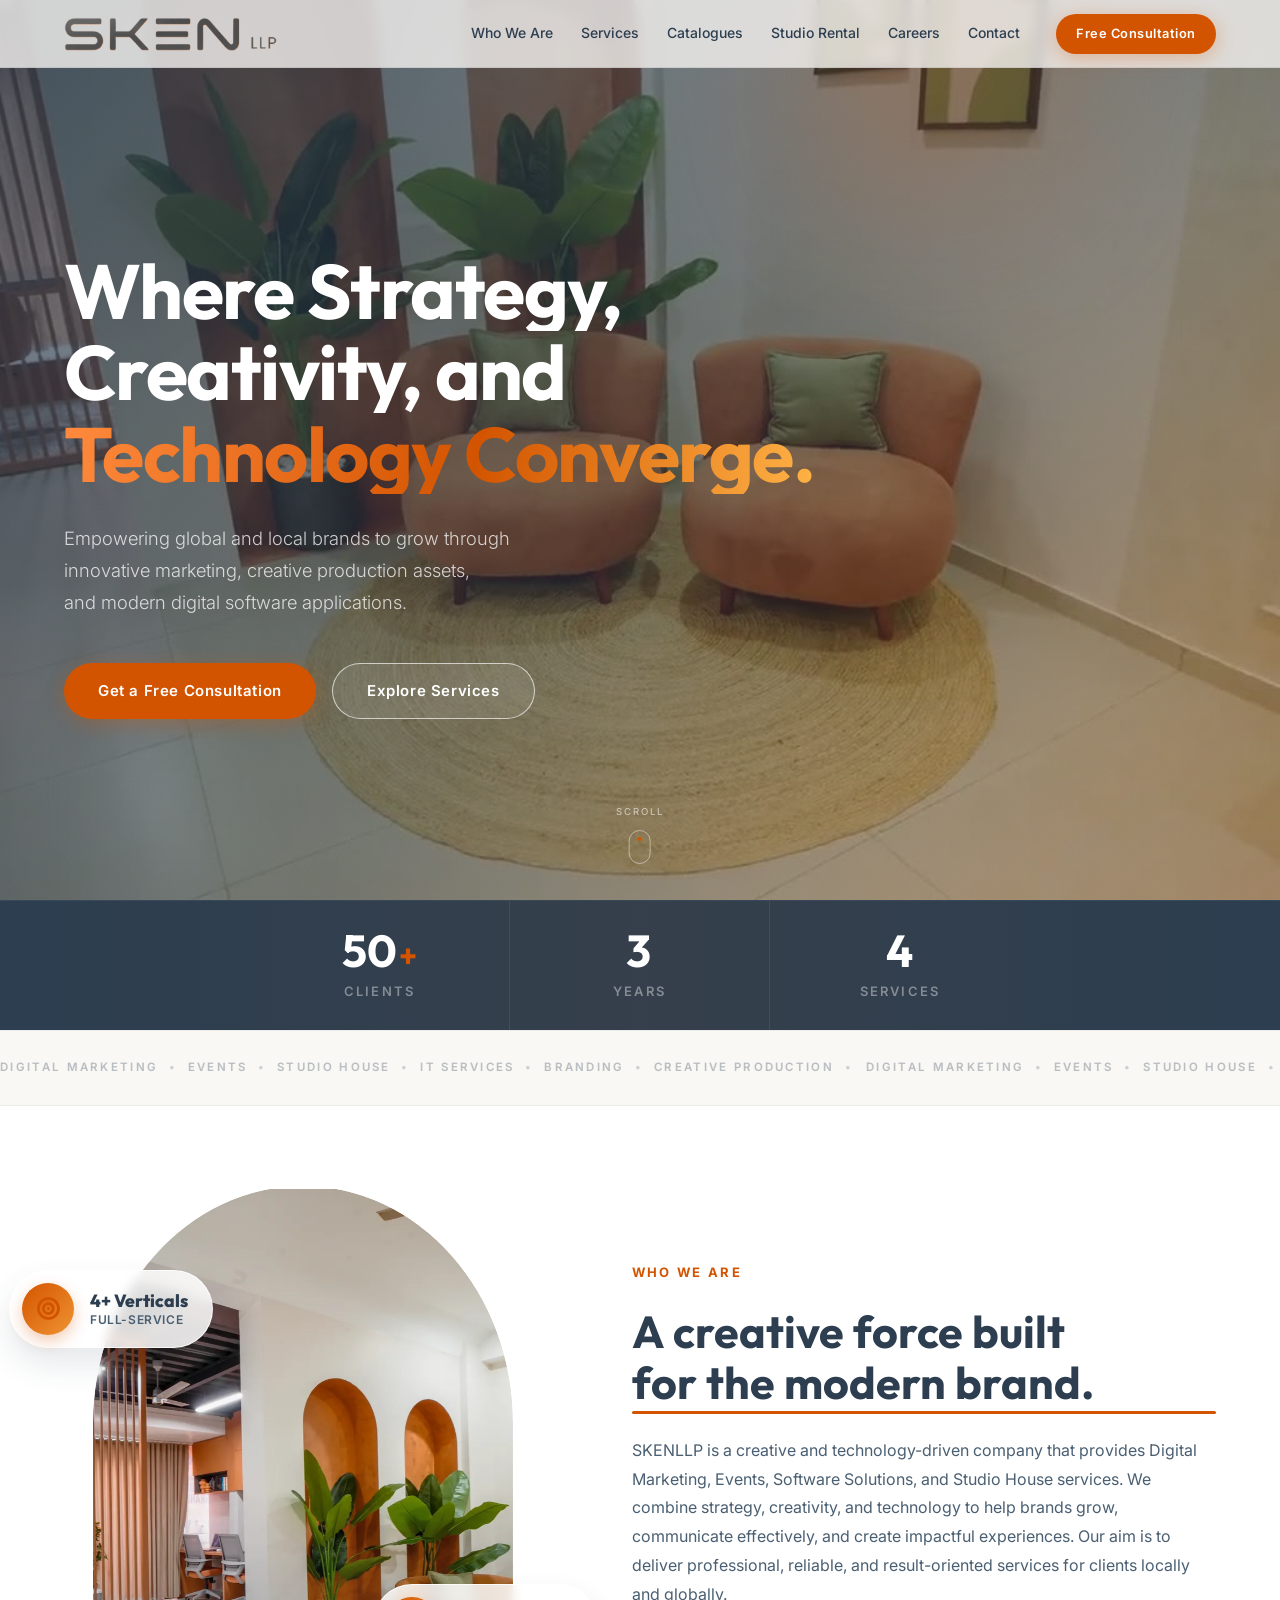
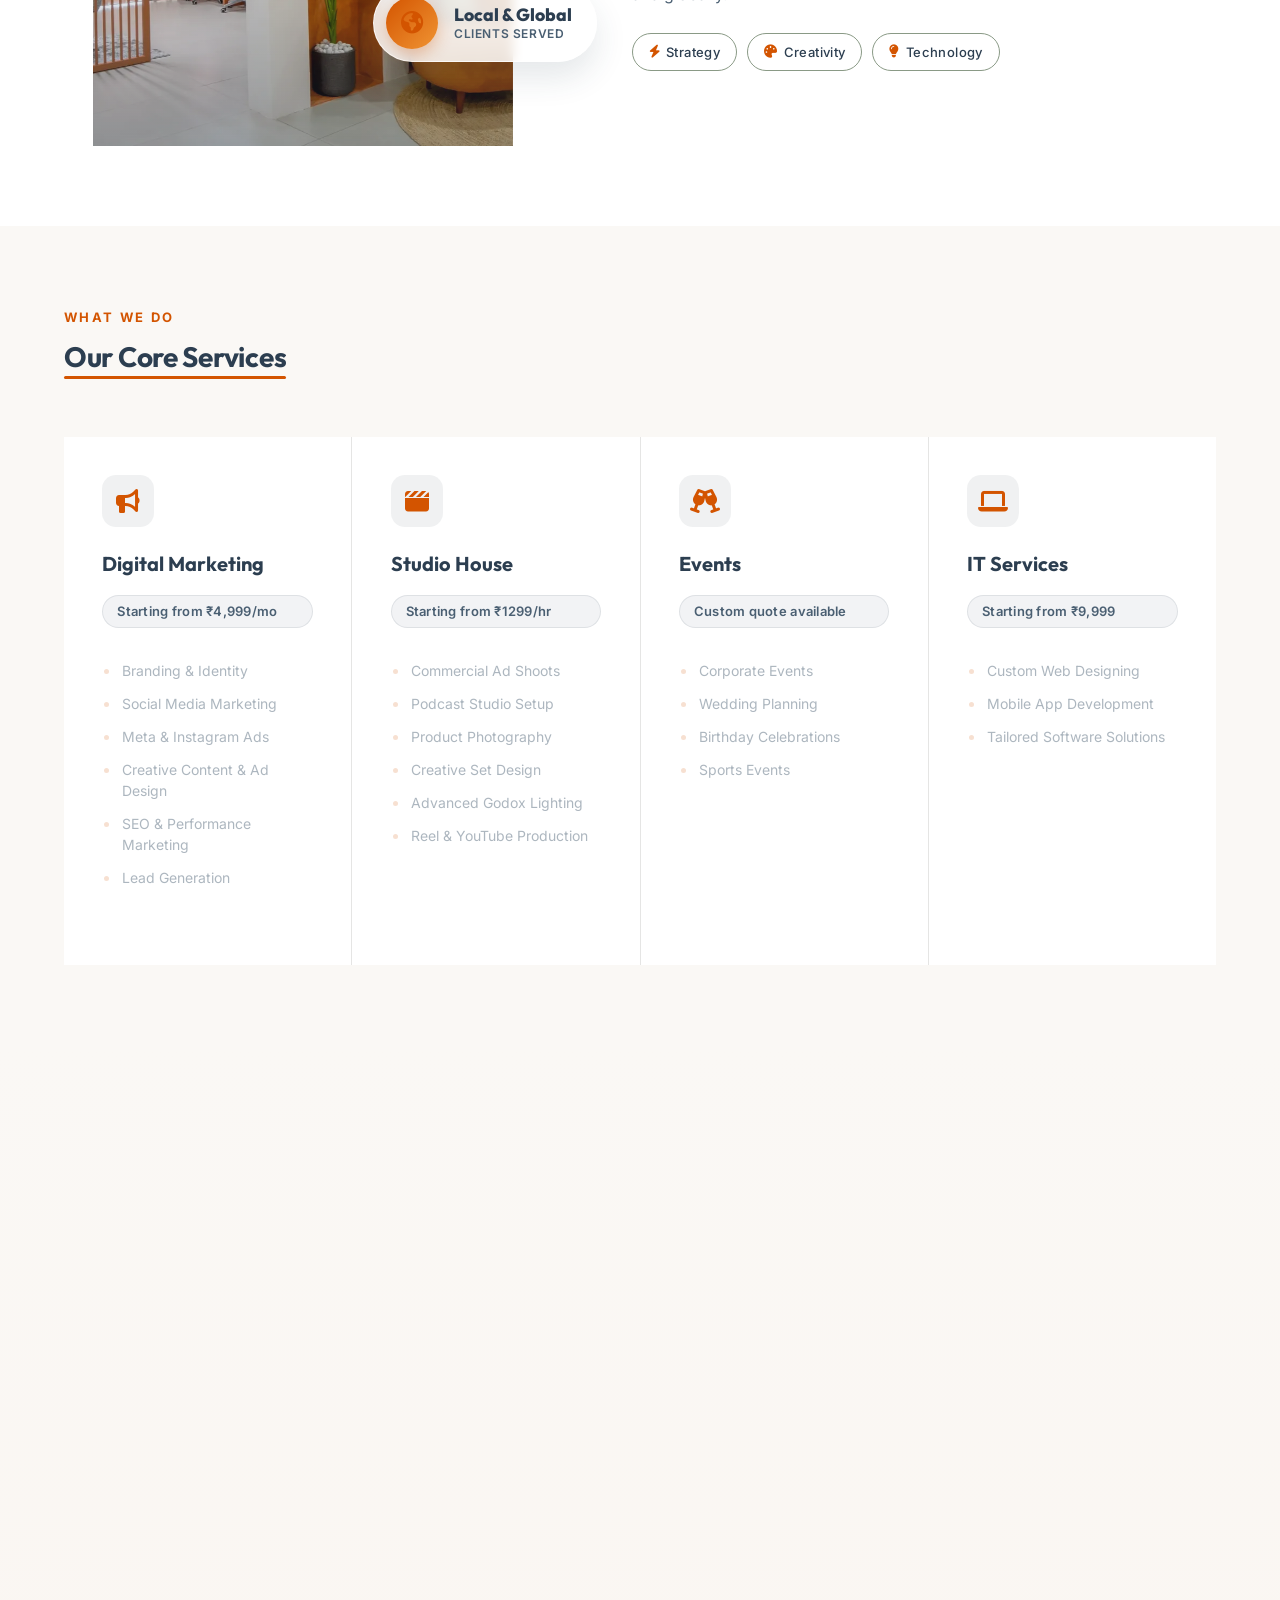
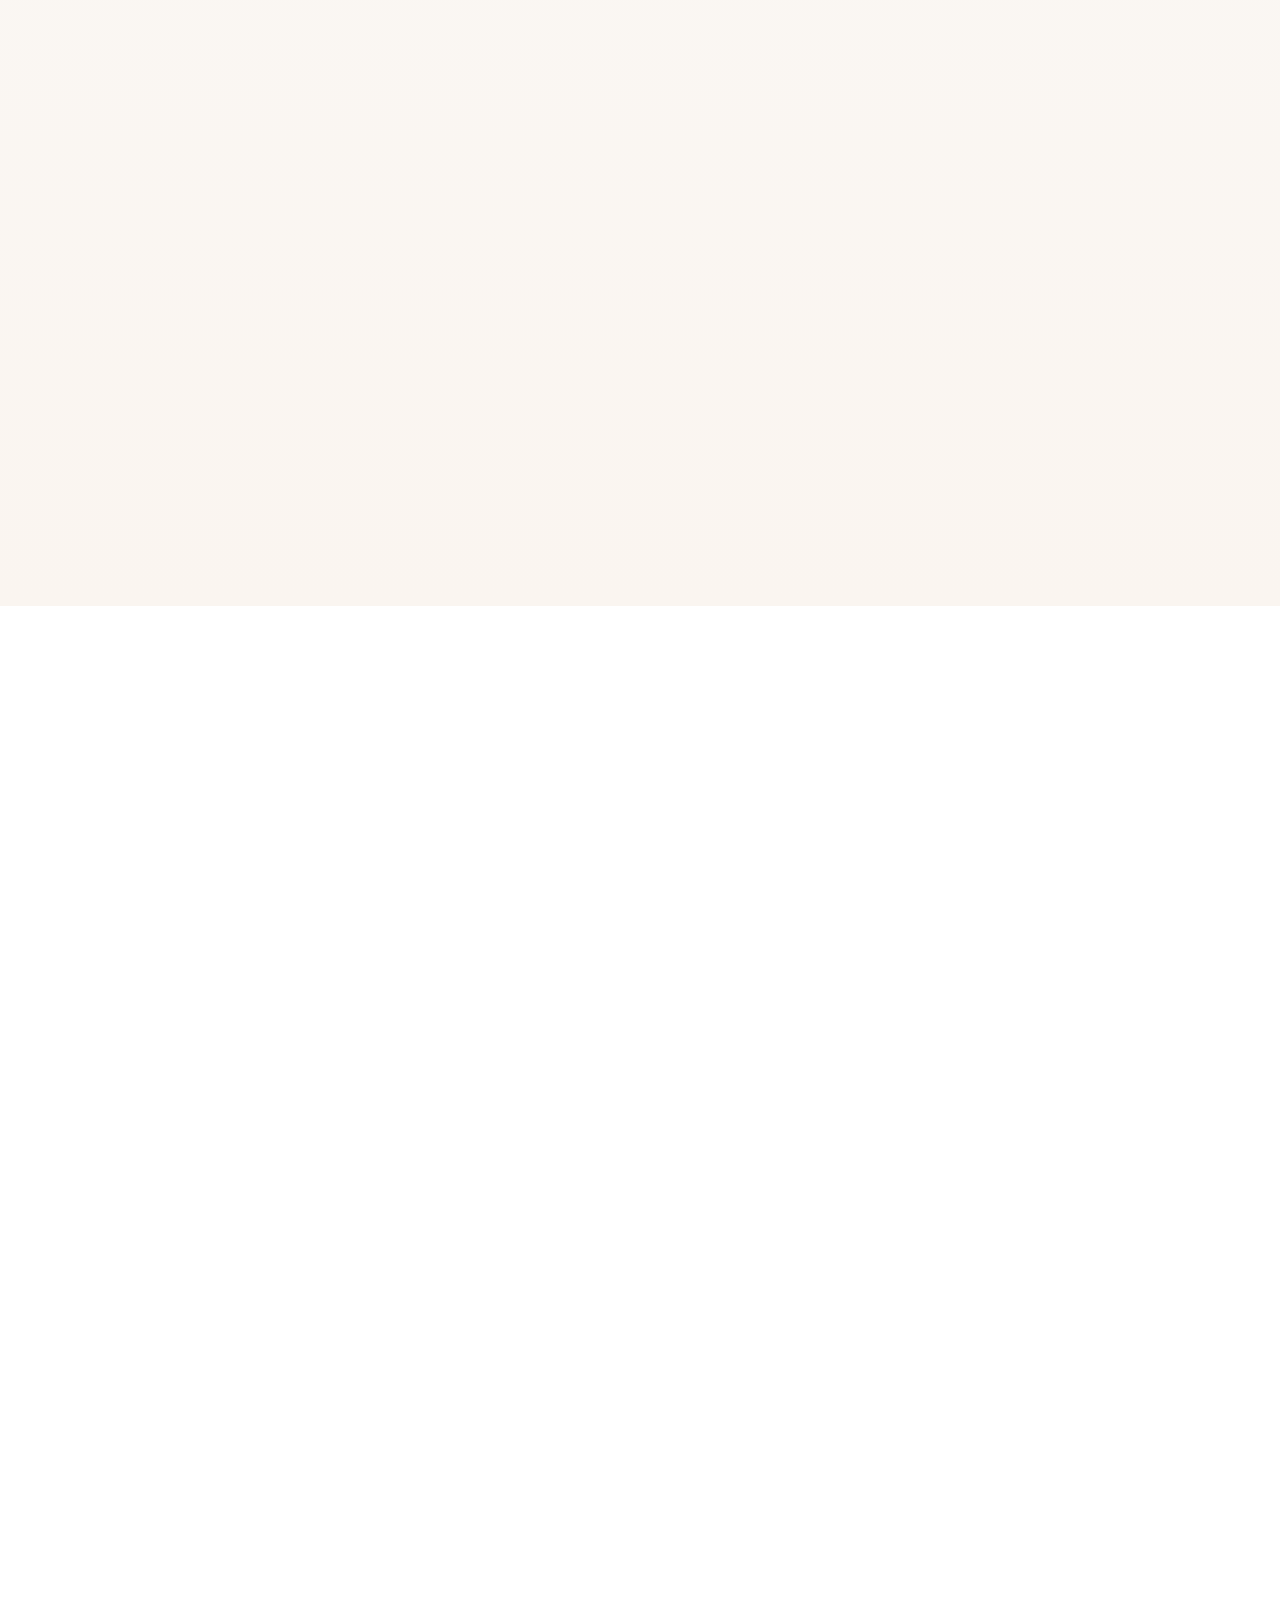
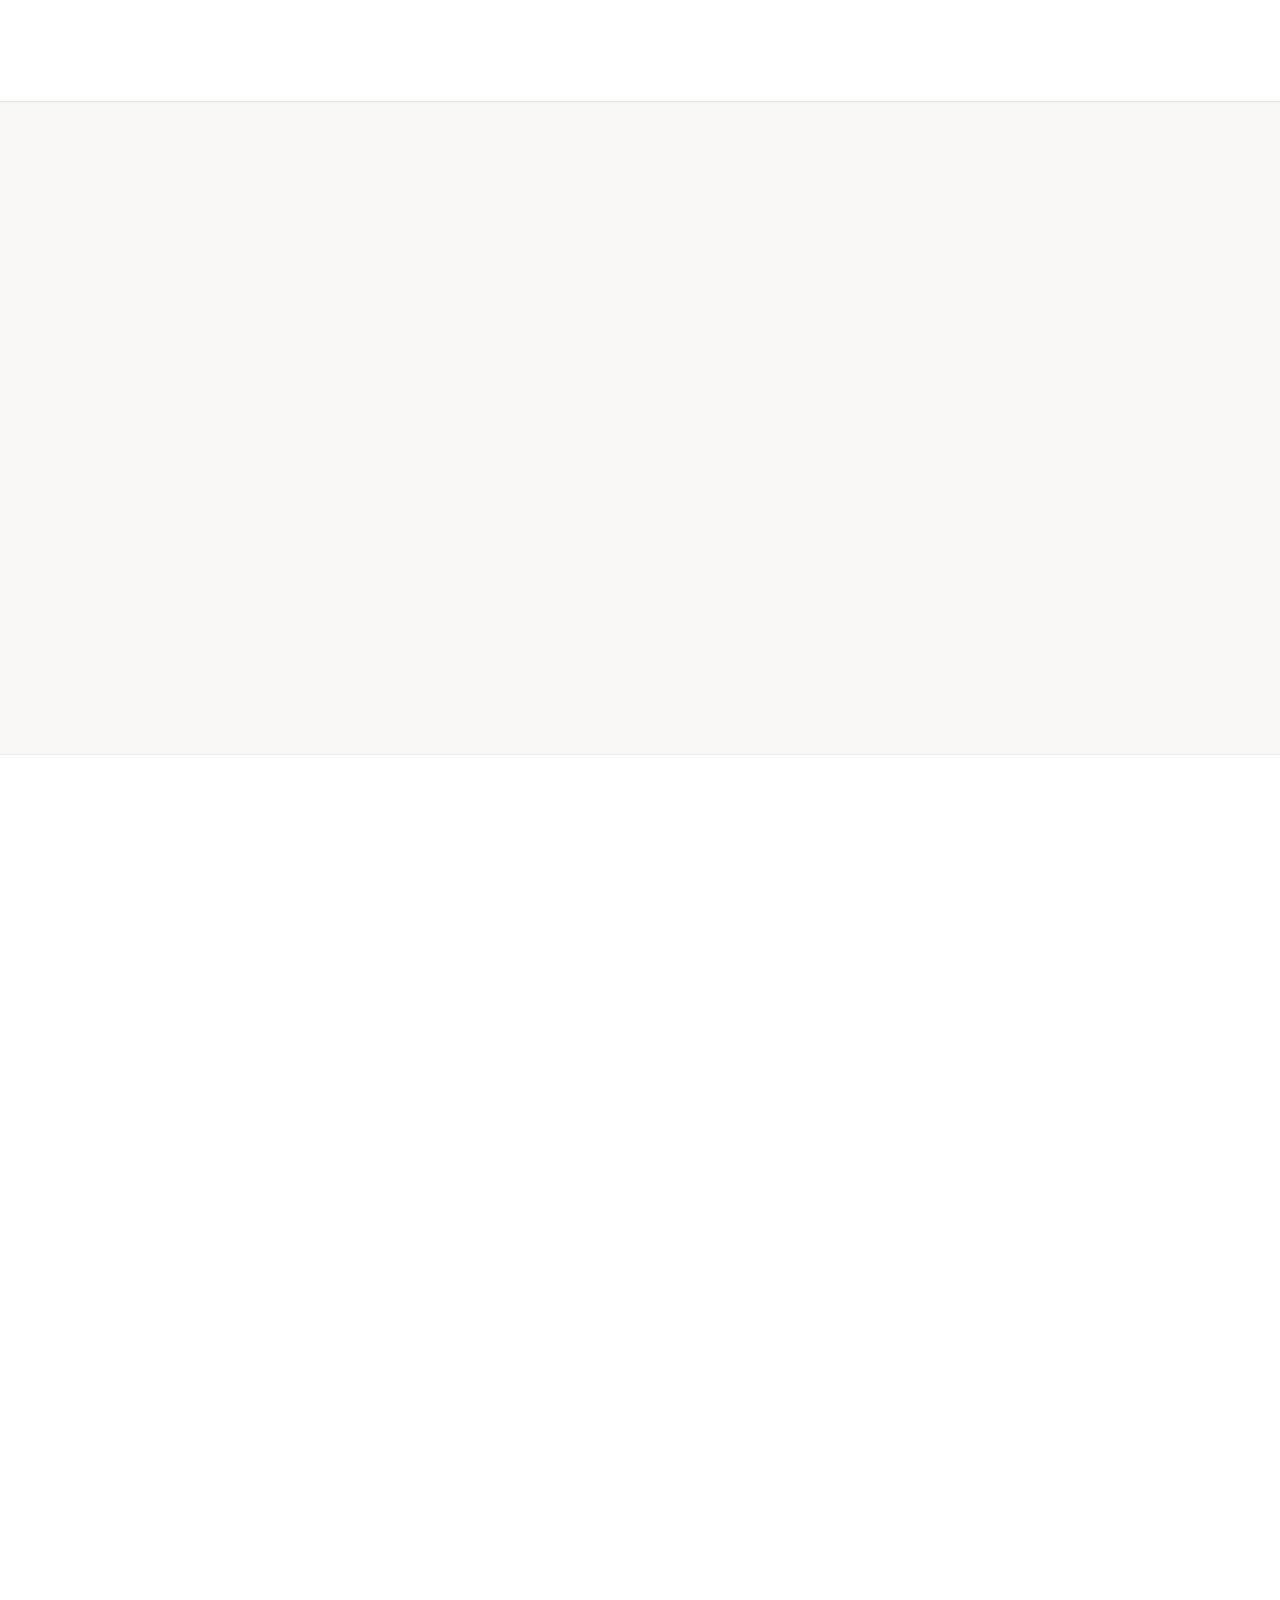
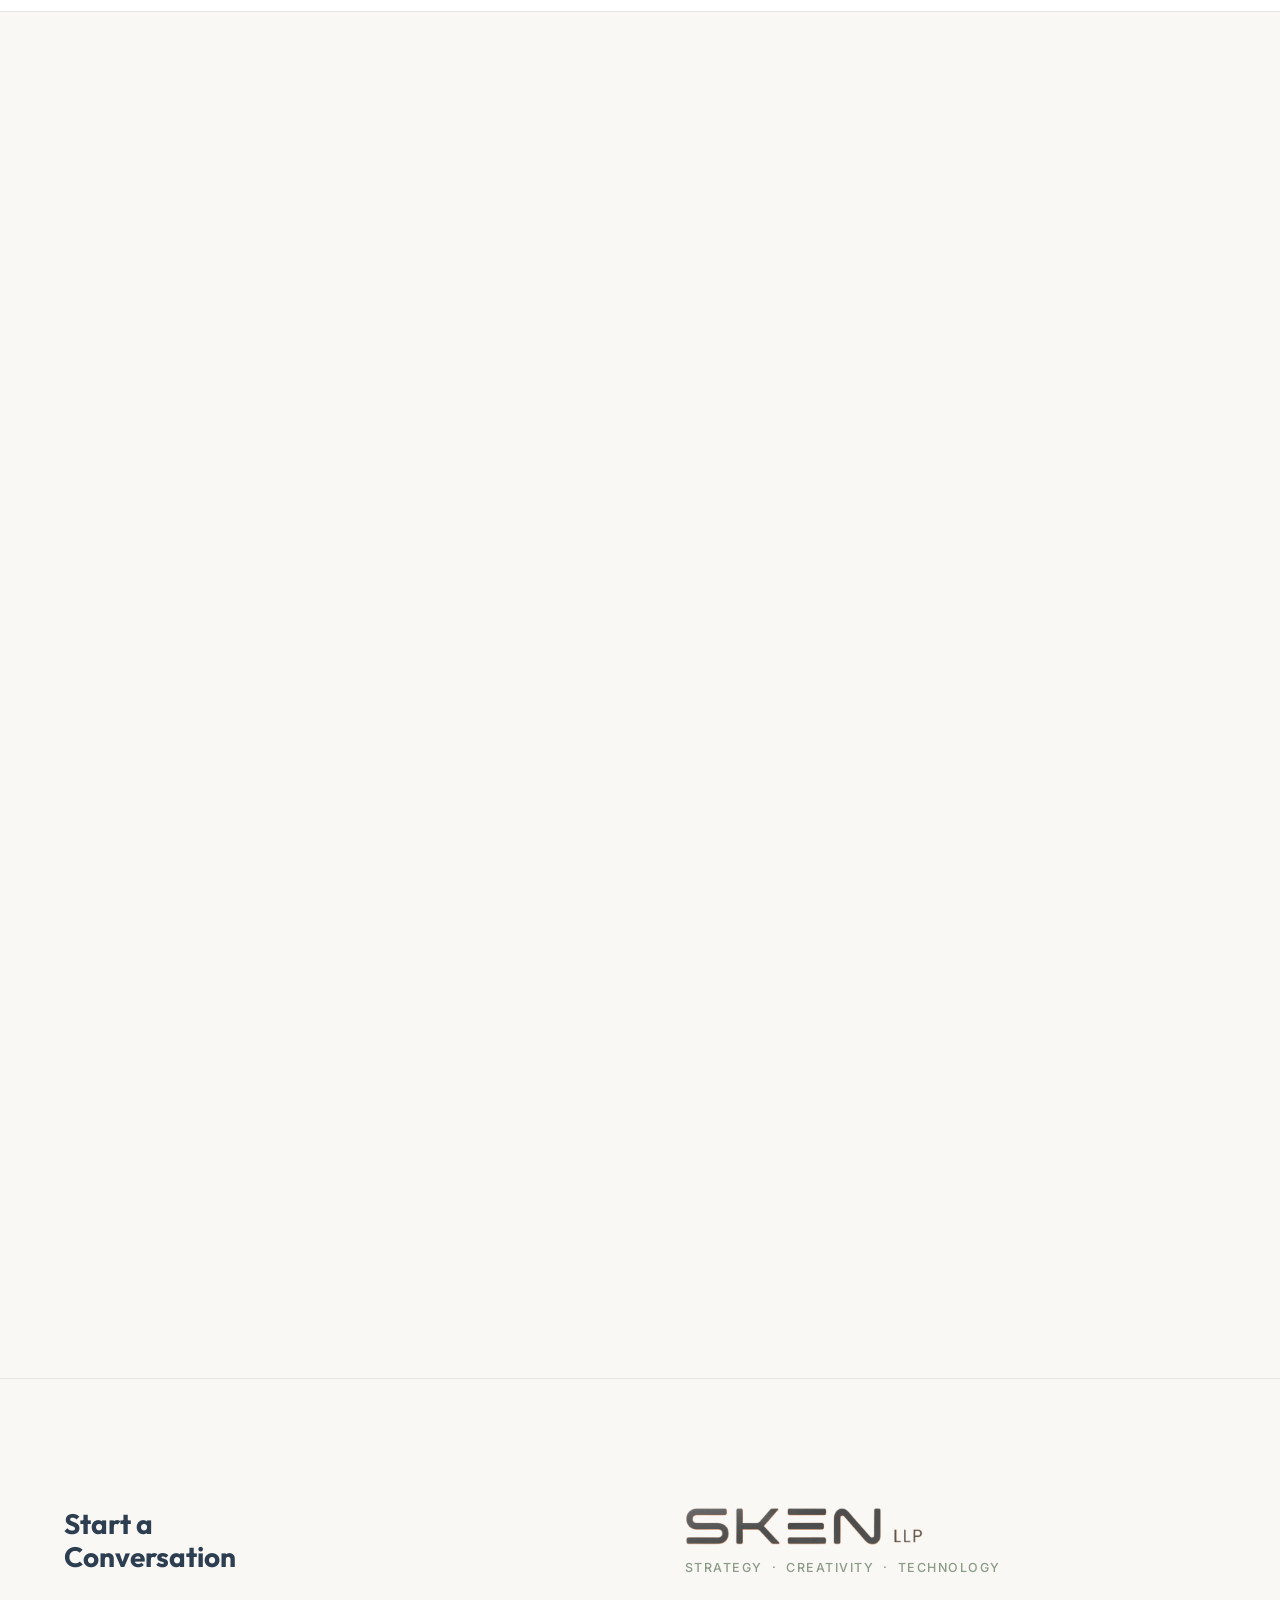
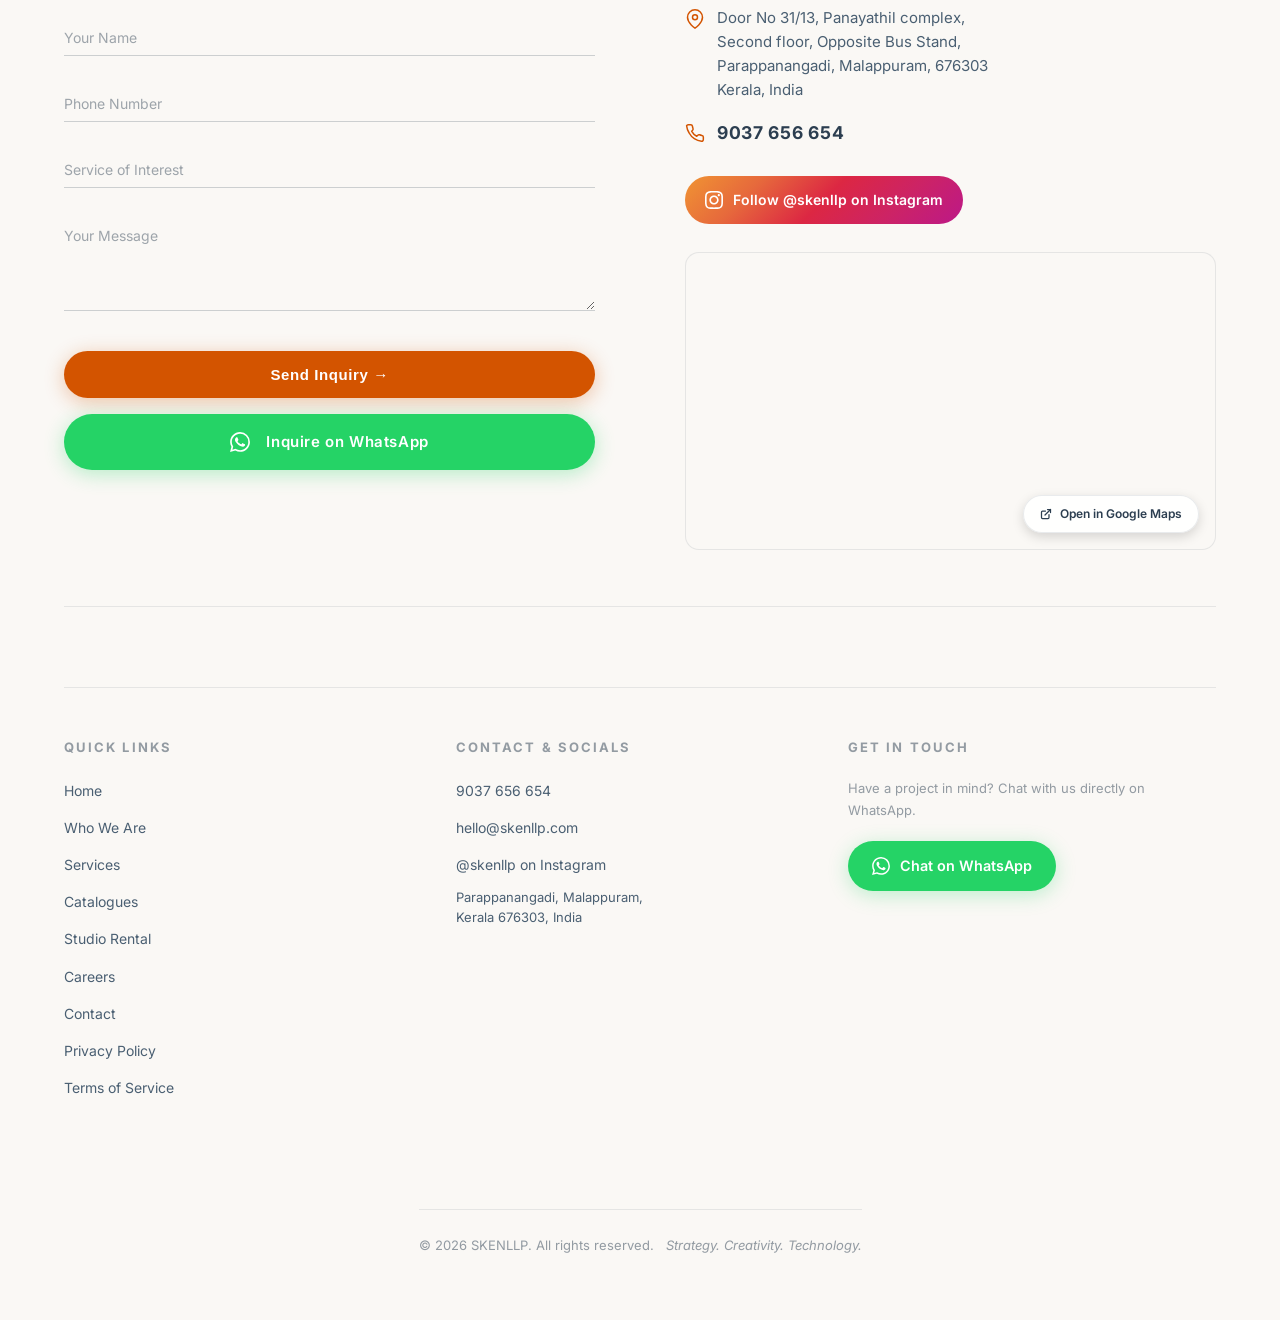
==== commit d4ecedb6: "brands added ,dessertwood," ====
--- a/index.html
+++ b/index.html
@@ -710,30 +710,55 @@
     <!-- Logo marquee strip — Set A + Set B for seamless -50% loop -->
     <div class="clients-marquee-wrap" aria-label="Client logos">
       <div class="clients-marquee-track">
-        <div class="client-logo-item"><img src="photos/clients/quiet-corners-australia-logo.webp" alt="Quiet Corners Australia"
+        <div class="client-logo-item"><img src="photos/logos/QuietCornersAustralia.webp" alt="Quiet Corners Australia"
             loading="lazy" width="808" height="500" /><span>Quiet Corners Australia</span></div>
-        <div class="client-logo-item"><img src="photos/clients/royal-events-caterers-logo.webp" alt="Royal Events &amp; Caterers"
+        <div class="client-logo-item"><img src="photos/logos/RoyalEvents&Caterers.webp" alt="Royal Events &amp; Caterers"
             loading="lazy" width="860" height="500" /><span>Royal Events &amp; Caterers</span></div>
-        <div class="client-logo-item"><img src="photos/clients/taaz-tech-logo.webp" alt="Taaz Tech" loading="lazy" width="812"
+        <div class="client-logo-item"><img src="photos/logos/TaazTech.webp" alt="Taaz Tech" loading="lazy" width="812"
             height="500" /><span>Taaz Tech</span></div>
-        <div class="client-logo-item"><img src="photos/clients/delizio-caterer-event-logo.webp" alt="Delizio Caterer &amp; Event"
+        <div class="client-logo-item"><img src="photos/logos/DelizioCaterer&Event.webp" alt="Delizio Caterer &amp; Event"
             loading="lazy" width="1260" height="500" /><span>Delizio Caterer &amp; Event</span></div>
-        <div class="client-logo-item"><img src="photos/clients/gold-house-logo.webp" alt="Gold House" loading="lazy" width="500"
+        <div class="client-logo-item"><img src="photos/logos/GoldHouse.webp" alt="Gold House" loading="lazy" width="500"
             height="500" /><span>Gold House</span></div>
+        <div class="client-logo-item"><img src="photos/logos/sea-laban.png" alt="Sea Laban" loading="lazy" width="500"
+            height="500" /><span>Feel Laban</span></div>
+        <div class="client-logo-item"><img src="photos/logos/logo maza.png" alt="Maza" loading="lazy" width="500"
+            height="500" /><span>Maza</span></div>
+        <div class="client-logo-item"><img src="photos/logos/edu-sphere.png" alt="Edu Sphere" loading="lazy" width="500"
+            height="500" /><span>Edu Sphere</span></div>
+        <div class="client-logo-item"><img src="photos/logos/dessertwood.png" alt="Dessertwood" loading="lazy" width="500"
+            height="500" /><span>Dessertwood</span></div>
+        <div class="client-logo-item"><img src="photos/logos/revive fitness.png" alt="revive fitness" loading="lazy" width="500"
+            height="500" /><span>revive fitness</span></div>  
+        <div class="client-logo-item"><img src="photos/logos/homezo.jpg" alt="homezo" loading="lazy" width="500"
+            height="500" /><span>homezo</span></div>  
+        <div class="client-logo-item"><img src="photos/logos/kspl logo.jpg" alt="KSPL" loading="lazy" width="500"
+            height="500" /><span>Kerela Street Premiere league</span></div>  
         <!-- Set B — exact duplicate for seamless loop -->
-        <div class="client-logo-item" aria-hidden="true"><img src="photos/clients/quiet-corners-australia-logo.webp"
-            alt="Quiet Corners Australia" loading="lazy" width="808" height="500" /><span>Quiet Corners Australia</span>
-        </div>
-        <div class="client-logo-item" aria-hidden="true"><img src="photos/clients/royal-events-caterers-logo.webp"
-            alt="Royal Events &amp; Caterers" loading="lazy" width="860" height="500" /><span>Royal Events &amp;
-            Caterers</span></div>
-        <div class="client-logo-item" aria-hidden="true"><img src="photos/clients/taaz-tech-logo.webp" alt="Taaz Tech" loading="lazy"
+        <div class="client-logo-item" aria-hidden="true"><img src="photos/logos/QuietCornersAustralia.webp"
+            alt="Quiet Corners Australia" loading="lazy" width="808" height="500" /><span>Quiet Corners Australia</span></div>
+        <div class="client-logo-item" aria-hidden="true"><img src="photos/logos/RoyalEvents&Caterers.webp"
+            alt="Royal Events &amp; Caterers" loading="lazy" width="860" height="500" /><span>Royal Events &amp; Caterers</span></div>
+        <div class="client-logo-item" aria-hidden="true"><img src="photos/logos/TaazTech.webp" alt="Taaz Tech" loading="lazy"
             width="812" height="500" /><span>Taaz Tech</span></div>
-        <div class="client-logo-item" aria-hidden="true"><img src="photos/clients/delizio-caterer-event-logo.webp"
-            alt="Delizio Caterer &amp; Event" loading="lazy" width="1260" height="500" /><span>Delizio Caterer &amp;
-            Event</span></div>
-        <div class="client-logo-item" aria-hidden="true"><img src="photos/clients/gold-house-logo.webp" alt="Gold House"
+        <div class="client-logo-item" aria-hidden="true"><img src="photos/logos/DelizioCaterer&Event.webp"
+            alt="Delizio Caterer &amp; Event" loading="lazy" width="1260" height="500" /><span>Delizio Caterer &amp; Event</span></div>
+        <div class="client-logo-item" aria-hidden="true"><img src="photos/logos/GoldHouse.webp" alt="Gold House"
             loading="lazy" width="500" height="500" /><span>Gold House</span></div>
+        <div class="client-logo-item" aria-hidden="true"><img src="photos/logos/sea-laban.png" alt="Sea Laban" loading="lazy" width="500"
+            height="500" /><span>Sea Laban</span></div>
+        <div class="client-logo-item" aria-hidden="true"><img src="photos/logos/logo maza.png" alt="Maza" loading="lazy" width="500"
+            height="500" /><span>Maza</span></div>
+        <div class="client-logo-item" aria-hidden="true"><img src="photos/logos/edu-sphere.png" alt="Edu Sphere" loading="lazy" width="500"
+            height="500" /><span>Edu Sphere</span></div>
+        <div class="client-logo-item" aria-hidden="true"><img src="photos/logos/dessertwood.png" alt="Dessertwood" loading="lazy" width="500"
+            height="500" /><span>Dessertwood</span></div>
+        <div class="client-logo-item" aria-hidden="true"><img src="photos/logos/revive fitness.png" alt="Revive Fitness" loading="lazy" width="500"
+            height="500" /><span>Revive Fitness</span></div>
+        <div class="client-logo-item" aria-hidden="true"><img src="photos/logos/homezo.jpg" alt="Homezo" loading="lazy" width="500"
+            height="500" /><span>Homezo</span></div>
+        <div class="client-logo-item" aria-hidden="true"><img src="photos/logos/kspl logo.jpg" alt="KSPL" loading="lazy" width="500"
+            height="500" /><span>Kerala Street Premier League</span></div>
       </div>
     </div>
   </section>
@@ -753,11 +778,16 @@
           thoughtful design systems, and cohesive visual language.
         </p>
       </div>
-
-      <div class="branding-cards-list" role="list">
+    </div>
+
+    <!-- Branding cards marquee strip — Set A + Set B for seamless -50% loop -->
+    <div class="branding-marquee-wrap" aria-label="Brand identity projects">
+      <div class="branding-marquee-track" role="list">
+
+        <!-- Set A: All 8 Brand Identity Cards -->
 
         <!-- Bakeoshe Branding -->
-        <article class="branding-card sr" role="listitem" style="transition-delay:0.05s"
+        <article class="branding-card" role="listitem"
           data-project="Bakeoshe-Branding" data-title="Bakeoshe"
           data-images='["photos/Bakeoshe-Branding/bakeoshe-logo.webp","photos/Bakeoshe-Branding/bakeoshe-wordmark.webp","photos/Bakeoshe-Branding/bakeoshe-logo-variations.webp","photos/Bakeoshe-Branding/bakeoshe-brand-guidelines-1.webp","photos/Bakeoshe-Branding/bakeoshe-brand-guidelines-2.webp","photos/Bakeoshe-Branding/bakeoshe-packaging-1.webp","photos/Bakeoshe-Branding/bakeoshe-packaging-2.webp","photos/Bakeoshe-Branding/bakeoshe-brand-mockup.webp"]'
           tabindex="0" aria-label="Bakeoshe — Brand Identity project, click to view gallery" role="button">
@@ -787,7 +817,7 @@
         </article>
 
         <!-- Gold House Branding -->
-        <article class="branding-card sr" role="listitem" style="transition-delay:0.1s"
+        <article class="branding-card" role="listitem"
           data-project="Gold-House-Branding" data-title="Gold House"
           data-images='["photos/Gold-House-Branding/gold-house-logo-mockup.webp","photos/Gold-House-Branding/gold-house-logo.webp","photos/Gold-House-Branding/gold-house-logo-mockup-1.webp","photos/Gold-House-Branding/gold-house-logo-mockup-2.webp","photos/Gold-House-Branding/gold-house-brand-applications.webp"]'
           tabindex="0" aria-label="Gold House — Brand Identity project, click to view gallery" role="button">
@@ -817,7 +847,7 @@
         </article>
 
         <!-- Mr. Cane Branding -->
-        <article class="branding-card sr" role="listitem" style="transition-delay:0.15s" data-project="Mr-Cane-Branding"
+        <article class="branding-card" role="listitem" data-project="Mr-Cane-Branding"
           data-title="Mr. Cane"
           data-images='["photos/Mr-Cane-Branding/mr-cane-product-mockup.webp","photos/Mr-Cane-Branding/mr-cane-brand-overview.webp","photos/Mr-Cane-Branding/mr-cane-mascot-design.webp","photos/Mr-Cane-Branding/mr-cane-color-palette.webp","photos/Mr-Cane-Branding/mr-cane-typography.webp","photos/Mr-Cane-Branding/mr-cane-brand-applications.webp","photos/Mr-Cane-Branding/mr-cane-advertisement.webp","photos/Mr-Cane-Branding/mr-cane-wall-branding.webp","photos/Mr-Cane-Branding/mr-cane-tshirt-mockup.webp","photos/Mr-Cane-Branding/sken-brand-signature.webp"]'
           tabindex="0" aria-label="Mr. Cane — Complete Branding project, click to view gallery" role="button">
@@ -847,7 +877,7 @@
         </article>
 
         <!-- Oru Chaya Sora Branding -->
-        <article class="branding-card sr" role="listitem" style="transition-delay:0.2s"
+        <article class="branding-card" role="listitem"
           data-project="Oru-Chaya-Sora-Branding" data-title="Oru Chaya Sora"
           data-images='["photos/Oru-Chaya-Sora-Branding/oru-chaya-sora-mockup.webp","photos/Oru-Chaya-Sora-Branding/oru-chaya-sora-logo.webp","photos/Oru-Chaya-Sora-Branding/oru-chaya-sora-brand-overview.webp","photos/Oru-Chaya-Sora-Branding/oru-chaya-sora-colour-palette.webp","photos/Oru-Chaya-Sora-Branding/oru-chaya-sora-typography.webp","photos/Oru-Chaya-Sora-Branding/oru-chaya-sora-application.webp","photos/Oru-Chaya-Sora-Branding/oru-chaya-sora-mockup-1.webp","photos/Oru-Chaya-Sora-Branding/sken-brand-signature.webp"]'
           tabindex="0" aria-label="Oru Chaya Sora — Brand Identity project, click to view gallery" role="button">
@@ -877,7 +907,7 @@
         </article>
 
         <!-- Granlux Branding -->
-        <article class="branding-card sr" role="listitem" style="transition-delay:0.25s"
+        <article class="branding-card" role="listitem"
           data-project="Granlux-Branding" data-title="Granlux"
           data-images='["photos/Granlux-Branding/granlux-signboard.webp","photos/Granlux-Branding/granlux-brand-cover.webp","photos/Granlux-Branding/granlux-logo.webp","photos/Granlux-Branding/granlux-logo-gold.webp","photos/Granlux-Branding/granlux-logo-variations.webp","photos/Granlux-Branding/granlux-brand-overview.webp","photos/Granlux-Branding/granlux-color-palette.webp","photos/Granlux-Branding/granlux-typography.webp","photos/Granlux-Branding/granlux-brand-mood.webp","photos/Granlux-Branding/granlux-brand-applications.webp","photos/Granlux-Branding/granlux-billboard.webp","photos/Granlux-Branding/granlux-brand-brochure.webp","photos/Granlux-Branding/granlux-brand-merchandise.webp","photos/Granlux-Branding/sken-brand-signature.webp"]'
           tabindex="0" aria-label="Granlux — Complete Branding project, click to view gallery" role="button">
@@ -906,7 +936,7 @@
         </article>
 
         <!-- Meals Story Branding -->
-        <article class="branding-card sr" role="listitem" style="transition-delay:0.3s"
+        <article class="branding-card" role="listitem"
           data-project="Meals-Story-Branding" data-title="Meals Story"
           data-images='["photos/Meals-Story-Branding/meals-story-menu.webp","photos/Meals-Story-Branding/meals-story-brand-cover.webp","photos/Meals-Story-Branding/meals-story-brand-overview.webp","photos/Meals-Story-Branding/meals-story-logo-variations.webp","photos/Meals-Story-Branding/meals-story-color-palette.webp","photos/Meals-Story-Branding/meals-story-brand-typography.webp","photos/Meals-Story-Branding/meals-story-business-card.webp","photos/Meals-Story-Branding/meals-story-brand-stationery.webp","photos/Meals-Story-Branding/meals-story-signboard.webp","photos/Meals-Story-Branding/meals-story-uniform.webp","photos/Meals-Story-Branding/meals-story-food-photography.webp","photos/Meals-Story-Branding/meals-story-social-media.webp","photos/Meals-Story-Branding/sken-brand-signature.webp"]'
           tabindex="0" aria-label="Meals Story — Complete Branding project, click to view gallery" role="button">
@@ -924,6 +954,302 @@
             </div>
             <h3 class="branding-card-title">Meals Story</h3>
             <p class="branding-card-desc">Full restaurant brand identity — logo, color palette, typography, stationery, menu design, signboard, staff uniforms, food photography, and social media assets.</p>
+            <div class="branding-card-arrow" aria-hidden="true">
+              <svg width="20" height="20" viewBox="0 0 24 24" fill="none" stroke="currentColor" stroke-width="2"
+                stroke-linecap="round" stroke-linejoin="round">
+                <path d="M5 12h14" />
+                <path d="m12 5 7 7-7 7" />
+              </svg>
+            </div>
+          </div>
+        </article>
+
+        <!-- Nahyan Branding -->
+        <article class="branding-card" role="listitem"
+          data-project="nahyan" data-title="Nahyan"
+          data-images='["photos/nahyan/nahyan-1.jpg","photos/nahyan/nahyan-2.jpg","photos/nahyan/nahyan-3.jpg","photos/nahyan/nahyan-4.jpg","photos/nahyan/nahyan-6.jpg","photos/nahyan/nahyan-7.jpg","photos/nahyan/nahyan-8.jpg","photos/nahyan/nahyan-9.jpg","photos/nahyan/nahyan-10.jpg","photos/nahyan/nahyan-11.jpg","photos/nahyan/nahyan-12.jpg","photos/nahyan/nahyan-13.jpg","photos/nahyan/nahyan-14.jpg"]'
+          tabindex="0" aria-label="Nahyan — Brand Identity project, click to view gallery" role="button">
+          <div class="branding-card-image-wrap">
+            <img src="photos/nahyan/nahyan-1.jpg" alt="Nahyan brand identity" class="branding-card-img"
+              loading="lazy" width="400" height="300" />
+            <div class="branding-card-img-overlay" aria-hidden="true">
+              <span class="branding-card-view-label">View Project</span>
+            </div>
+          </div>
+          <div class="branding-card-content">
+            <div class="branding-card-meta">
+              <span class="branding-card-tag">Brand Identity</span>
+              <span class="branding-card-count" aria-hidden="true">13 assets</span>
+            </div>
+            <h3 class="branding-card-title">Nahyan</h3>
+            <p class="branding-card-desc">Comprehensive brand identity project with a full suite of visual assets crafted to define and elevate the Nahyan brand.</p>
+            <div class="branding-card-arrow" aria-hidden="true">
+              <svg width="20" height="20" viewBox="0 0 24 24" fill="none" stroke="currentColor" stroke-width="2"
+                stroke-linecap="round" stroke-linejoin="round">
+                <path d="M5 12h14" />
+                <path d="m12 5 7 7-7 7" />
+              </svg>
+            </div>
+          </div>
+        </article>
+
+        <!-- Dessertwood Branding -->
+        <article class="branding-card" role="listitem"
+          data-project="Dessertwood-Branding" data-title="Dessertwood"
+          data-images='["photos/Dessertwood-Branding/desert_wood_premium_branding_pdf-1.jpg","photos/Dessertwood-Branding/desert_wood_premium_branding_pdf-2.jpg","photos/Dessertwood-Branding/desert_wood_premium_branding_pdf-3.jpg","photos/Dessertwood-Branding/desert_wood_premium_branding_pdf-4.jpg","photos/Dessertwood-Branding/desert_wood_premium_branding_pdf-5.jpg","photos/Dessertwood-Branding/desert_wood_premium_branding_pdf-6.jpg","photos/Dessertwood-Branding/desert_wood_premium_branding_pdf-7.jpg","photos/Dessertwood-Branding/desert_wood_premium_branding_pdf-8.jpg","photos/Dessertwood-Branding/desert_wood_premium_branding_pdf-9.jpg","photos/Dessertwood-Branding/desert_wood_premium_branding_pdf-10.jpg","photos/Dessertwood-Branding/desert_wood_premium_branding_pdf-11.jpg","photos/Dessertwood-Branding/desert_wood_premium_branding_pdf-12.jpg","photos/Dessertwood-Branding/desert_wood_premium_branding_pdf-13.jpg"]'
+          tabindex="0" aria-label="Dessertwood — Brand Identity project, click to view gallery" role="button">
+          <div class="branding-card-image-wrap">
+            <img src="photos/Dessertwood-Branding/desert_wood_premium_branding_pdf-1.jpg" alt="Dessertwood brand identity" class="branding-card-img"
+              loading="lazy" width="400" height="300" />
+            <div class="branding-card-img-overlay" aria-hidden="true">
+              <span class="branding-card-view-label">View Project</span>
+            </div>
+          </div>
+          <div class="branding-card-content">
+            <div class="branding-card-meta">
+              <span class="branding-card-tag">Complete Branding</span>
+              <span class="branding-card-count" aria-hidden="true">13 assets</span>
+            </div>
+            <h3 class="branding-card-title">Dessertwood</h3>
+            <p class="branding-card-desc">Premium brand identity system for Dessertwood — a full visual language crafted to capture the brand's refined, indulgent character.</p>
+            <div class="branding-card-arrow" aria-hidden="true">
+              <svg width="20" height="20" viewBox="0 0 24 24" fill="none" stroke="currentColor" stroke-width="2"
+                stroke-linecap="round" stroke-linejoin="round">
+                <path d="M5 12h14" />
+                <path d="m12 5 7 7-7 7" />
+              </svg>
+            </div>
+          </div>
+        </article>
+
+        <!-- Set B: Exact Duplicate for seamless loop -->
+
+        <!-- Bakeoshe Branding (Set B) -->
+        <article class="branding-card" role="listitem" aria-hidden="true"
+          data-project="Bakeoshe-Branding" data-title="Bakeoshe"
+          data-images='["photos/Bakeoshe-Branding/bakeoshe-logo.webp","photos/Bakeoshe-Branding/bakeoshe-wordmark.webp","photos/Bakeoshe-Branding/bakeoshe-logo-variations.webp","photos/Bakeoshe-Branding/bakeoshe-brand-guidelines-1.webp","photos/Bakeoshe-Branding/bakeoshe-brand-guidelines-2.webp","photos/Bakeoshe-Branding/bakeoshe-packaging-1.webp","photos/Bakeoshe-Branding/bakeoshe-packaging-2.webp","photos/Bakeoshe-Branding/bakeoshe-brand-mockup.webp"]'
+          tabindex="0" aria-label="Bakeoshe — Brand Identity project, click to view gallery" role="button">
+          <div class="branding-card-image-wrap">
+            <img src="photos/Bakeoshe-Branding/bakeoshe-logo.webp" alt="Bakeoshe brand logo" class="branding-card-img"
+              loading="lazy" width="400" height="300" />
+            <div class="branding-card-img-overlay" aria-hidden="true">
+              <span class="branding-card-view-label">View Project</span>
+            </div>
+          </div>
+          <div class="branding-card-content">
+            <div class="branding-card-meta">
+              <span class="branding-card-tag">Brand Identity</span>
+              <span class="branding-card-count" aria-hidden="true">8 assets</span>
+            </div>
+            <h3 class="branding-card-title">Bakeoshe</h3>
+            <p class="branding-card-desc">Complete brand identity system — logo design, wordmark, packaging design, and
+              brand guidelines for a premium bakery brand.</p>
+            <div class="branding-card-arrow" aria-hidden="true">
+              <svg width="20" height="20" viewBox="0 0 24 24" fill="none" stroke="currentColor" stroke-width="2"
+                stroke-linecap="round" stroke-linejoin="round">
+                <path d="M5 12h14" />
+                <path d="m12 5 7 7-7 7" />
+              </svg>
+            </div>
+          </div>
+        </article>
+
+        <!-- Gold House Branding (Set B) -->
+        <article class="branding-card" role="listitem" aria-hidden="true"
+          data-project="Gold-House-Branding" data-title="Gold House"
+          data-images='["photos/Gold-House-Branding/gold-house-logo-mockup.webp","photos/Gold-House-Branding/gold-house-logo.webp","photos/Gold-House-Branding/gold-house-logo-mockup-1.webp","photos/Gold-House-Branding/gold-house-logo-mockup-2.webp","photos/Gold-House-Branding/gold-house-brand-applications.webp"]'
+          tabindex="0" aria-label="Gold House — Brand Identity project, click to view gallery" role="button">
+          <div class="branding-card-image-wrap">
+            <img src="photos/Gold-House-Branding/gold-house-logo-mockup.webp" alt="Gold House logo mockup"
+              class="branding-card-img" loading="lazy" width="400" height="300" />
+            <div class="branding-card-img-overlay" aria-hidden="true">
+              <span class="branding-card-view-label">View Project</span>
+            </div>
+          </div>
+          <div class="branding-card-content">
+            <div class="branding-card-meta">
+              <span class="branding-card-tag">Logo Design</span>
+              <span class="branding-card-count" aria-hidden="true">5 assets</span>
+            </div>
+            <h3 class="branding-card-title">Gold House</h3>
+            <p class="branding-card-desc">Elegant logo design and brand applications for a premium jewellery and
+              lifestyle brand that radiates luxury and heritage.</p>
+            <div class="branding-card-arrow" aria-hidden="true">
+              <svg width="20" height="20" viewBox="0 0 24 24" fill="none" stroke="currentColor" stroke-width="2"
+                stroke-linecap="round" stroke-linejoin="round">
+                <path d="M5 12h14" />
+                <path d="m12 5 7 7-7 7" />
+              </svg>
+            </div>
+          </div>
+        </article>
+
+        <!-- Mr. Cane Branding (Set B) -->
+        <article class="branding-card" role="listitem" aria-hidden="true" data-project="Mr-Cane-Branding"
+          data-title="Mr. Cane"
+          data-images='["photos/Mr-Cane-Branding/mr-cane-product-mockup.webp","photos/Mr-Cane-Branding/mr-cane-brand-overview.webp","photos/Mr-Cane-Branding/mr-cane-mascot-design.webp","photos/Mr-Cane-Branding/mr-cane-color-palette.webp","photos/Mr-Cane-Branding/mr-cane-typography.webp","photos/Mr-Cane-Branding/mr-cane-brand-applications.webp","photos/Mr-Cane-Branding/mr-cane-advertisement.webp","photos/Mr-Cane-Branding/mr-cane-wall-branding.webp","photos/Mr-Cane-Branding/mr-cane-tshirt-mockup.webp","photos/Mr-Cane-Branding/sken-brand-signature.webp"]'
+          tabindex="0" aria-label="Mr. Cane — Complete Branding project, click to view gallery" role="button">
+          <div class="branding-card-image-wrap">
+            <img src="photos/Mr-Cane-Branding/mr-cane-product-mockup.webp" alt="Mr. Cane product mockup"
+              class="branding-card-img" loading="lazy" width="400" height="300" />
+            <div class="branding-card-img-overlay" aria-hidden="true">
+              <span class="branding-card-view-label">View Project</span>
+            </div>
+          </div>
+          <div class="branding-card-content">
+            <div class="branding-card-meta">
+              <span class="branding-card-tag">Complete Branding</span>
+              <span class="branding-card-count" aria-hidden="true">10 assets</span>
+            </div>
+            <h3 class="branding-card-title">Mr. Cane</h3>
+            <p class="branding-card-desc">Full-scale branding project — mascot design, typography, color palette,
+              product mockups, wall branding, advertisements, and merchandise.</p>
+            <div class="branding-card-arrow" aria-hidden="true">
+              <svg width="20" height="20" viewBox="0 0 24 24" fill="none" stroke="currentColor" stroke-width="2"
+                stroke-linecap="round" stroke-linejoin="round">
+                <path d="M5 12h14" />
+                <path d="m12 5 7 7-7 7" />
+              </svg>
+            </div>
+          </div>
+        </article>
+
+        <!-- Oru Chaya Sora Branding (Set B) -->
+        <article class="branding-card" role="listitem" aria-hidden="true"
+          data-project="Oru-Chaya-Sora-Branding" data-title="Oru Chaya Sora"
+          data-images='["photos/Oru-Chaya-Sora-Branding/oru-chaya-sora-mockup.webp","photos/Oru-Chaya-Sora-Branding/oru-chaya-sora-logo.webp","photos/Oru-Chaya-Sora-Branding/oru-chaya-sora-brand-overview.webp","photos/Oru-Chaya-Sora-Branding/oru-chaya-sora-colour-palette.webp","photos/Oru-Chaya-Sora-Branding/oru-chaya-sora-typography.webp","photos/Oru-Chaya-Sora-Branding/oru-chaya-sora-application.webp","photos/Oru-Chaya-Sora-Branding/oru-chaya-sora-mockup-1.webp","photos/Oru-Chaya-Sora-Branding/sken-brand-signature.webp"]'
+          tabindex="0" aria-label="Oru Chaya Sora — Brand Identity project, click to view gallery" role="button">
+          <div class="branding-card-image-wrap">
+            <img src="photos/Oru-Chaya-Sora-Branding/oru-chaya-sora-mockup.webp" alt="Oru Chaya Sora logo"
+              class="branding-card-img" loading="lazy" width="400" height="300" />
+            <div class="branding-card-img-overlay" aria-hidden="true">
+              <span class="branding-card-view-label">View Project</span>
+            </div>
+          </div>
+          <div class="branding-card-content">
+            <div class="branding-card-meta">
+              <span class="branding-card-tag">Brand Identity</span>
+              <span class="branding-card-count" aria-hidden="true">8 assets</span>
+            </div>
+            <h3 class="branding-card-title">Oru Chaya Sora</h3>
+            <p class="branding-card-desc">Warm and cultural brand identity for a chai brand — logo, colour palette,
+              typography, brand applications, and packaging mockups.</p>
+            <div class="branding-card-arrow" aria-hidden="true">
+              <svg width="20" height="20" viewBox="0 0 24 24" fill="none" stroke="currentColor" stroke-width="2"
+                stroke-linecap="round" stroke-linejoin="round">
+                <path d="M5 12h14" />
+                <path d="m12 5 7 7-7 7" />
+              </svg>
+            </div>
+          </div>
+        </article>
+
+        <!-- Granlux Branding (Set B) -->
+        <article class="branding-card" role="listitem" aria-hidden="true"
+          data-project="Granlux-Branding" data-title="Granlux"
+          data-images='["photos/Granlux-Branding/granlux-signboard.webp","photos/Granlux-Branding/granlux-brand-cover.webp","photos/Granlux-Branding/granlux-logo.webp","photos/Granlux-Branding/granlux-logo-gold.webp","photos/Granlux-Branding/granlux-logo-variations.webp","photos/Granlux-Branding/granlux-brand-overview.webp","photos/Granlux-Branding/granlux-color-palette.webp","photos/Granlux-Branding/granlux-typography.webp","photos/Granlux-Branding/granlux-brand-mood.webp","photos/Granlux-Branding/granlux-brand-applications.webp","photos/Granlux-Branding/granlux-billboard.webp","photos/Granlux-Branding/granlux-brand-brochure.webp","photos/Granlux-Branding/granlux-brand-merchandise.webp","photos/Granlux-Branding/sken-brand-signature.webp"]'
+          tabindex="0" aria-label="Granlux — Complete Branding project, click to view gallery" role="button">
+          <div class="branding-card-image-wrap">
+            <img src="photos/Granlux-Branding/granlux-signboard.webp" alt="Granlux brand cover"
+              class="branding-card-img" loading="lazy" width="400" height="300" />
+            <div class="branding-card-img-overlay" aria-hidden="true">
+              <span class="branding-card-view-label">View Project</span>
+            </div>
+          </div>
+          <div class="branding-card-content">
+            <div class="branding-card-meta">
+              <span class="branding-card-tag">Complete Branding</span>
+              <span class="branding-card-count" aria-hidden="true">14 assets</span>
+            </div>
+            <h3 class="branding-card-title">Granlux</h3>
+            <p class="branding-card-desc">Luxury brand identity featuring logo design, color palette, typography, signage, billboard, brochure, merchandise, and full brand guidelines for a premium business.</p>
+            <div class="branding-card-arrow" aria-hidden="true">
+              <svg width="20" height="20" viewBox="0 0 24 24" fill="none" stroke="currentColor" stroke-width="2"
+                stroke-linecap="round" stroke-linejoin="round">
+                <path d="M5 12h14" />
+                <path d="m12 5 7 7-7 7" />
+              </svg>
+            </div>
+          </div>
+        </article>
+
+        <!-- Meals Story Branding (Set B) -->
+        <article class="branding-card" role="listitem" aria-hidden="true"
+          data-project="Meals-Story-Branding" data-title="Meals Story"
+          data-images='["photos/Meals-Story-Branding/meals-story-menu.webp","photos/Meals-Story-Branding/meals-story-brand-cover.webp","photos/Meals-Story-Branding/meals-story-brand-overview.webp","photos/Meals-Story-Branding/meals-story-logo-variations.webp","photos/Meals-Story-Branding/meals-story-color-palette.webp","photos/Meals-Story-Branding/meals-story-brand-typography.webp","photos/Meals-Story-Branding/meals-story-business-card.webp","photos/Meals-Story-Branding/meals-story-brand-stationery.webp","photos/Meals-Story-Branding/meals-story-signboard.webp","photos/Meals-Story-Branding/meals-story-uniform.webp","photos/Meals-Story-Branding/meals-story-food-photography.webp","photos/Meals-Story-Branding/meals-story-social-media.webp","photos/Meals-Story-Branding/sken-brand-signature.webp"]'
+          tabindex="0" aria-label="Meals Story — Complete Branding project, click to view gallery" role="button">
+          <div class="branding-card-image-wrap">
+            <img src="photos/Meals-Story-Branding/meals-story-menu.webp" alt="Meals Story brand cover"
+              class="branding-card-img" loading="lazy" width="400" height="300" />
+            <div class="branding-card-img-overlay" aria-hidden="true">
+              <span class="branding-card-view-label">View Project</span>
+            </div>
+          </div>
+          <div class="branding-card-content">
+            <div class="branding-card-meta">
+              <span class="branding-card-tag">Complete Branding</span>
+              <span class="branding-card-count" aria-hidden="true">13 assets</span>
+            </div>
+            <h3 class="branding-card-title">Meals Story</h3>
+            <p class="branding-card-desc">Full restaurant brand identity — logo, color palette, typography, stationery, menu design, signboard, staff uniforms, food photography, and social media assets.</p>
+            <div class="branding-card-arrow" aria-hidden="true">
+              <svg width="20" height="20" viewBox="0 0 24 24" fill="none" stroke="currentColor" stroke-width="2"
+                stroke-linecap="round" stroke-linejoin="round">
+                <path d="M5 12h14" />
+                <path d="m12 5 7 7-7 7" />
+              </svg>
+            </div>
+          </div>
+        </article>
+
+        <!-- Nahyan Branding (Set B) -->
+        <article class="branding-card" role="listitem" aria-hidden="true"
+          data-project="nahyan" data-title="Nahyan"
+          data-images='["photos/nahyan/nahyan-1.jpg","photos/nahyan/nahyan-2.jpg","photos/nahyan/nahyan-3.jpg","photos/nahyan/nahyan-4.jpg","photos/nahyan/nahyan-6.jpg","photos/nahyan/nahyan-7.jpg","photos/nahyan/nahyan-8.jpg","photos/nahyan/nahyan-9.jpg","photos/nahyan/nahyan-10.jpg","photos/nahyan/nahyan-11.jpg","photos/nahyan/nahyan-12.jpg","photos/nahyan/nahyan-13.jpg","photos/nahyan/nahyan-14.jpg"]'
+          tabindex="0" aria-label="Nahyan — Brand Identity project, click to view gallery" role="button">
+          <div class="branding-card-image-wrap">
+            <img src="photos/nahyan/nahyan-1.jpg" alt="Nahyan brand identity" class="branding-card-img"
+              loading="lazy" width="400" height="300" />
+            <div class="branding-card-img-overlay" aria-hidden="true">
+              <span class="branding-card-view-label">View Project</span>
+            </div>
+          </div>
+          <div class="branding-card-content">
+            <div class="branding-card-meta">
+              <span class="branding-card-tag">Brand Identity</span>
+              <span class="branding-card-count" aria-hidden="true">13 assets</span>
+            </div>
+            <h3 class="branding-card-title">Nahyan</h3>
+            <p class="branding-card-desc">Comprehensive brand identity project with a full suite of visual assets crafted to define and elevate the Nahyan brand.</p>
+            <div class="branding-card-arrow" aria-hidden="true">
+              <svg width="20" height="20" viewBox="0 0 24 24" fill="none" stroke="currentColor" stroke-width="2"
+                stroke-linecap="round" stroke-linejoin="round">
+                <path d="M5 12h14" />
+                <path d="m12 5 7 7-7 7" />
+              </svg>
+            </div>
+          </div>
+        </article>
+
+        <!-- Dessertwood Branding (Set B) -->
+        <article class="branding-card" role="listitem" aria-hidden="true"
+          data-project="Dessertwood-Branding" data-title="Dessertwood"
+          data-images='["photos/Dessertwood-Branding/desert_wood_premium_branding_pdf-1.jpg","photos/Dessertwood-Branding/desert_wood_premium_branding_pdf-2.jpg","photos/Dessertwood-Branding/desert_wood_premium_branding_pdf-3.jpg","photos/Dessertwood-Branding/desert_wood_premium_branding_pdf-4.jpg","photos/Dessertwood-Branding/desert_wood_premium_branding_pdf-5.jpg","photos/Dessertwood-Branding/desert_wood_premium_branding_pdf-6.jpg","photos/Dessertwood-Branding/desert_wood_premium_branding_pdf-7.jpg","photos/Dessertwood-Branding/desert_wood_premium_branding_pdf-8.jpg","photos/Dessertwood-Branding/desert_wood_premium_branding_pdf-9.jpg","photos/Dessertwood-Branding/desert_wood_premium_branding_pdf-10.jpg","photos/Dessertwood-Branding/desert_wood_premium_branding_pdf-11.jpg","photos/Dessertwood-Branding/desert_wood_premium_branding_pdf-12.jpg","photos/Dessertwood-Branding/desert_wood_premium_branding_pdf-13.jpg"]'
+          tabindex="0" aria-label="Dessertwood — Brand Identity project, click to view gallery" role="button">
+          <div class="branding-card-image-wrap">
+            <img src="photos/Dessertwood-Branding/desert_wood_premium_branding_pdf-1.jpg" alt="Dessertwood brand identity" class="branding-card-img"
+              loading="lazy" width="400" height="300" />
+            <div class="branding-card-img-overlay" aria-hidden="true">
+              <span class="branding-card-view-label">View Project</span>
+            </div>
+          </div>
+          <div class="branding-card-content">
+            <div class="branding-card-meta">
+              <span class="branding-card-tag">Complete Branding</span>
+              <span class="branding-card-count" aria-hidden="true">13 assets</span>
+            </div>
+            <h3 class="branding-card-title">Dessertwood</h3>
+            <p class="branding-card-desc">Premium brand identity system for Dessertwood — a full visual language crafted to capture the brand's refined, indulgent character.</p>
             <div class="branding-card-arrow" aria-hidden="true">
               <svg width="20" height="20" viewBox="0 0 24 24" fill="none" stroke="currentColor" stroke-width="2"
                 stroke-linecap="round" stroke-linejoin="round">
--- a/style.css
+++ b/style.css
@@ -1901,19 +1901,13 @@
   max-width: 260px;
   object-fit: contain;
   display: block;
-  filter: grayscale(40%) opacity(0.75);
-  transition: filter 0.35s ease;
-}
-
-.client-logo-item:hover img {
-  filter: grayscale(0%) opacity(1);
 }
 
 .client-logo-item span {
   font-size: 0.9rem;
   font-weight: 700;
   letter-spacing: 0.06em;
-  color: rgba(44,62,80,0.6);
+  color: rgba(44,62,80,0.75);
   white-space: nowrap;
   text-align: center;
   transition: color 0.3s ease;
@@ -3003,17 +2997,19 @@
 ============================================= */
 .branding-portfolio-section {
   background: var(--white);
-  padding: clamp(80px, 10vw, 130px) clamp(24px, 5vw, 72px);
+  padding: clamp(80px, 10vw, 130px) 0;
   border-top: 1px solid var(--border);
+  overflow: hidden;
 }
 
 .branding-portfolio-inner {
   max-width: 1320px;
   margin: 0 auto;
+  padding: 0 clamp(24px, 5vw, 72px);
 }
 
 .branding-portfolio-header {
-  margin-bottom: clamp(48px, 6vw, 72px);
+  margin-bottom: clamp(36px, 4vw, 56px);
   max-width: 700px;
 }
 
@@ -3034,16 +3030,42 @@
   max-width: 580px;
 }
 
-/* ── Card list ── */
-.branding-cards-list {
-  display: grid;
-  grid-template-columns: repeat(2, 1fr);
-  gap: 24px;
+/* ── Branding horizontal infinite marquee ── */
+.branding-marquee-wrap {
+  width: 100%;
+  overflow: hidden;
+  position: relative;
+  margin-top: 10px;
+  padding: 24px 0 44px 0;
+  /* soft edge fade mask */
+  -webkit-mask-image: linear-gradient(to right, transparent 0%, black 5%, black 95%, transparent 100%);
+          mask-image: linear-gradient(to right, transparent 0%, black 5%, black 95%, transparent 100%);
+}
+
+.branding-marquee-track {
+  display: flex;
+  flex-wrap: nowrap;           /* never wrap */
+  width: max-content;          /* shrink-wrap to content */
+  will-change: transform;
+  animation: brandingMarqueeLoop 48s linear infinite;
+}
+
+/* Pause marquee smoothly when hovering anywhere on track or card */
+.branding-marquee-wrap:hover .branding-marquee-track {
+  animation-play-state: paused;
+}
+
+@keyframes brandingMarqueeLoop {
+  0%   { transform: translateX(0); }
+  100% { transform: translateX(-50%); }
 }
 
 /* ── Individual tile card ── */
 .branding-card {
   display: block;
+  flex: 0 0 clamp(320px, 28vw, 440px);
+  width: clamp(320px, 28vw, 440px);
+  margin: 0 14px;
   background: var(--charcoal);
   border: 1px solid var(--border);
   border-radius: 20px;
@@ -3051,7 +3073,7 @@
   cursor: pointer;
   position: relative;
   aspect-ratio: 4 / 3;
-  box-shadow: 0 2px 16px rgba(44, 62, 80, 0.06);
+  box-shadow: 0 4px 20px rgba(44, 62, 80, 0.08);
   transition: transform 0.35s cubic-bezier(0.25, 0.46, 0.45, 0.94),
               box-shadow 0.35s cubic-bezier(0.25, 0.46, 0.45, 0.94),
               border-color 0.35s ease;
@@ -3063,9 +3085,10 @@
 
 .branding-card:hover,
 .branding-card:focus-visible {
-  transform: translateY(-5px) scale(1.005);
-  box-shadow: 0 12px 48px rgba(44, 62, 80, 0.13);
-  border-color: rgba(211, 84, 0, 0.25);
+  transform: translateY(-8px) scale(1.015);
+  box-shadow: 0 16px 48px rgba(44, 62, 80, 0.18) !important;
+  border-color: rgba(211, 84, 0, 0.35);
+  z-index: 10;
 }
 
 .branding-card:focus-visible {
@@ -3104,12 +3127,12 @@
   position: absolute;
   inset: 0;
   z-index: 2;
-  padding: clamp(20px, 3vw, 36px);
+  padding: clamp(18px, 2.5vw, 32px);
   display: flex;
   flex-direction: column;
   justify-content: flex-end;
-  gap: 12px;
-  background: linear-gradient(to top, rgba(28, 32, 40, 0.95) 0%, rgba(28, 32, 40, 0.6) 40%, rgba(28, 32, 40, 0) 100%);
+  gap: 10px;
+  background: linear-gradient(to top, rgba(20, 24, 33, 0.95) 0%, rgba(20, 24, 33, 0.6) 45%, rgba(20, 24, 33, 0) 100%);
   opacity: 0;
   transition: opacity 0.4s ease;
 }
@@ -3154,7 +3177,7 @@
 .branding-card-title {
   font-family: 'Outfit', sans-serif;
   font-weight: 700;
-  font-size: clamp(1.4rem, 2.2vw, 1.9rem);
+  font-size: clamp(1.3rem, 2vw, 1.75rem);
   color: #fff;
   line-height: 1.15;
   letter-spacing: -0.01em;
@@ -3167,9 +3190,9 @@
 }
 
 .branding-card-desc {
-  font-size: 0.9rem;
+  font-size: 0.86rem;
   color: rgba(255, 255, 255, 0.85);
-  line-height: 1.7;
+  line-height: 1.6;
   max-width: 100%;
   transform: translateY(10px);
   transition: transform 0.4s ease 0.1s;
@@ -3183,17 +3206,24 @@
   display: none;
 }
 
-/* ── Responsive: mobile ── */
+/* ── Responsive: tablet & mobile ── */
 @media (max-width: 768px) {
-  .branding-cards-list {
-    grid-template-columns: 1fr;
+  .branding-marquee-wrap {
+    padding: 16px 0 32px 0;
+    margin-top: 20px;
+  }
+  .branding-card {
+    flex: 0 0 clamp(280px, 75vw, 360px);
+    width: clamp(280px, 75vw, 360px);
+    margin: 0 10px;
+    border-radius: 16px;
   }
 }
 
 @media (max-width: 640px) {
   .branding-card-content {
     opacity: 1; /* Always show details on mobile */
-    background: linear-gradient(to top, rgba(28, 32, 40, 0.95) 0%, rgba(28, 32, 40, 0.4) 60%, rgba(28, 32, 40, 0) 100%);
+    background: linear-gradient(to top, rgba(20, 24, 33, 0.95) 0%, rgba(20, 24, 33, 0.4) 60%, rgba(20, 24, 33, 0) 100%);
   }
   .branding-card-meta, .branding-card-title, .branding-card-desc {
     transform: none;
